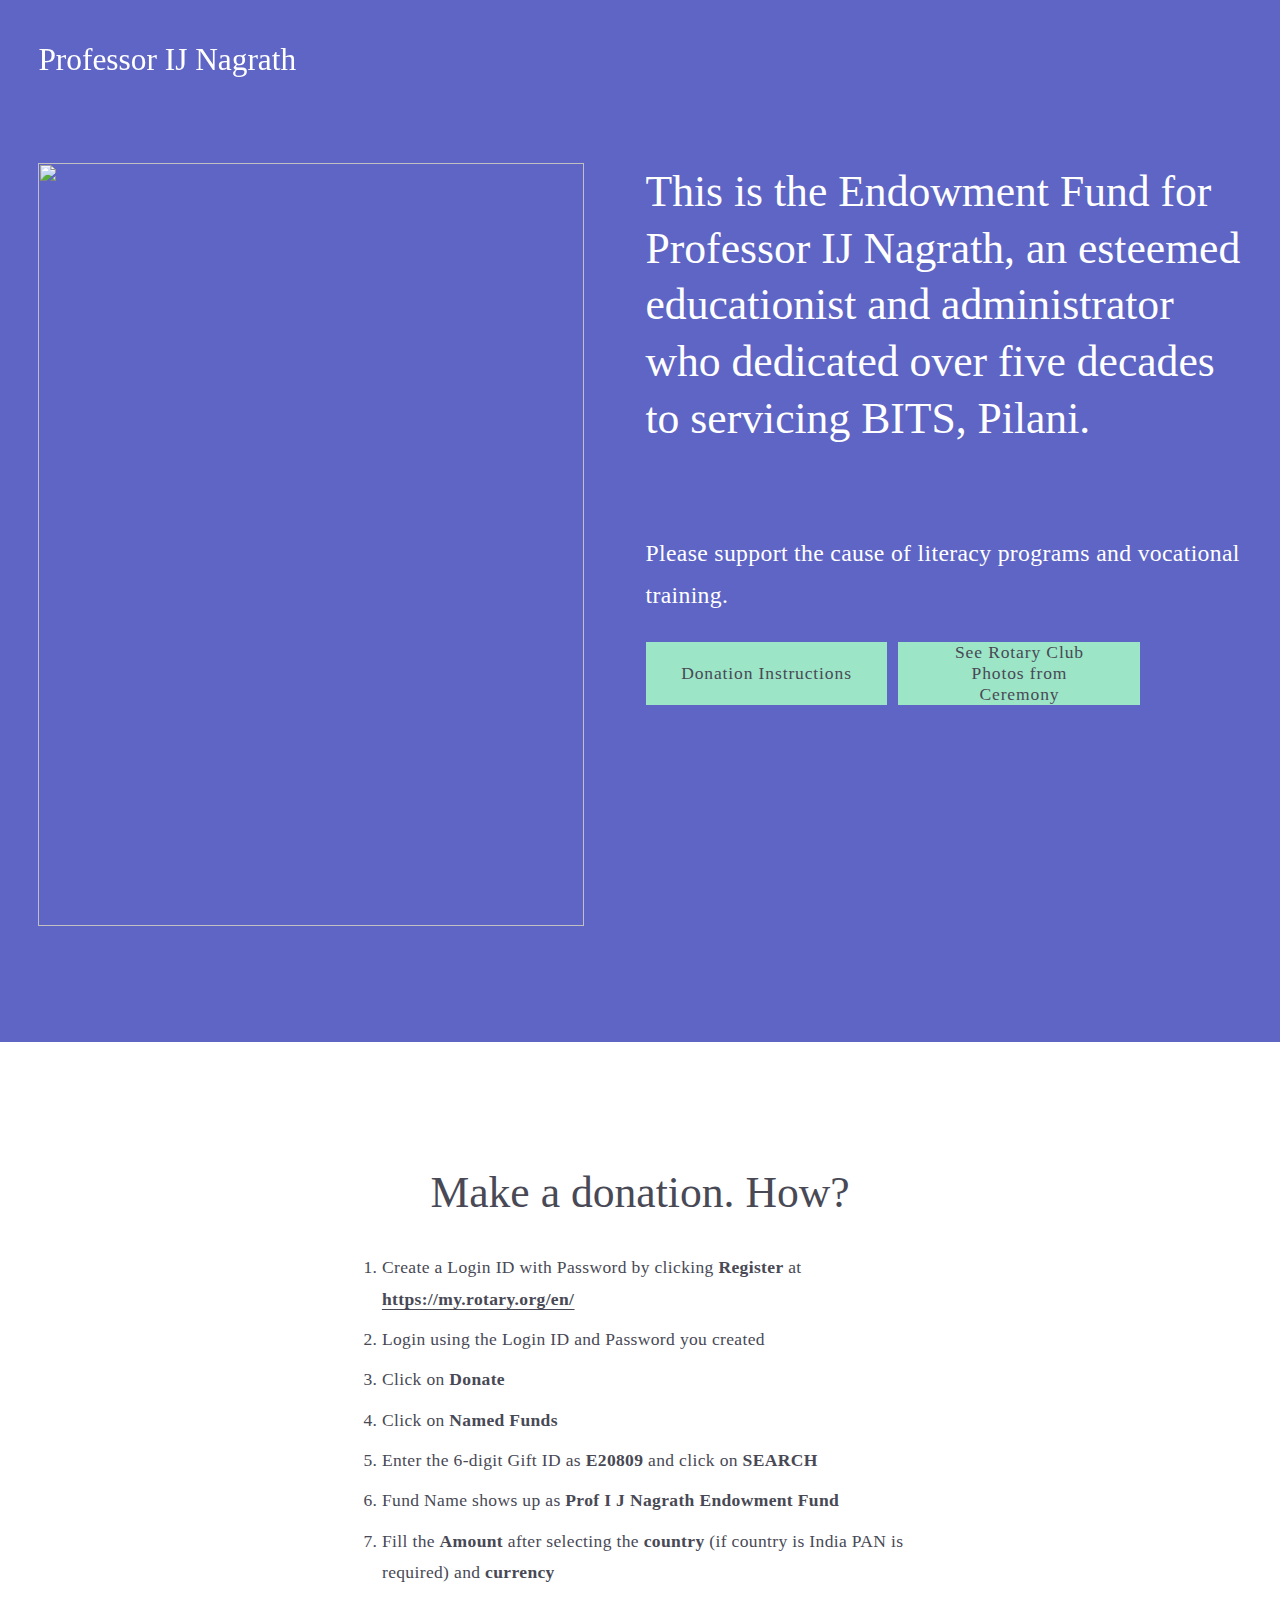
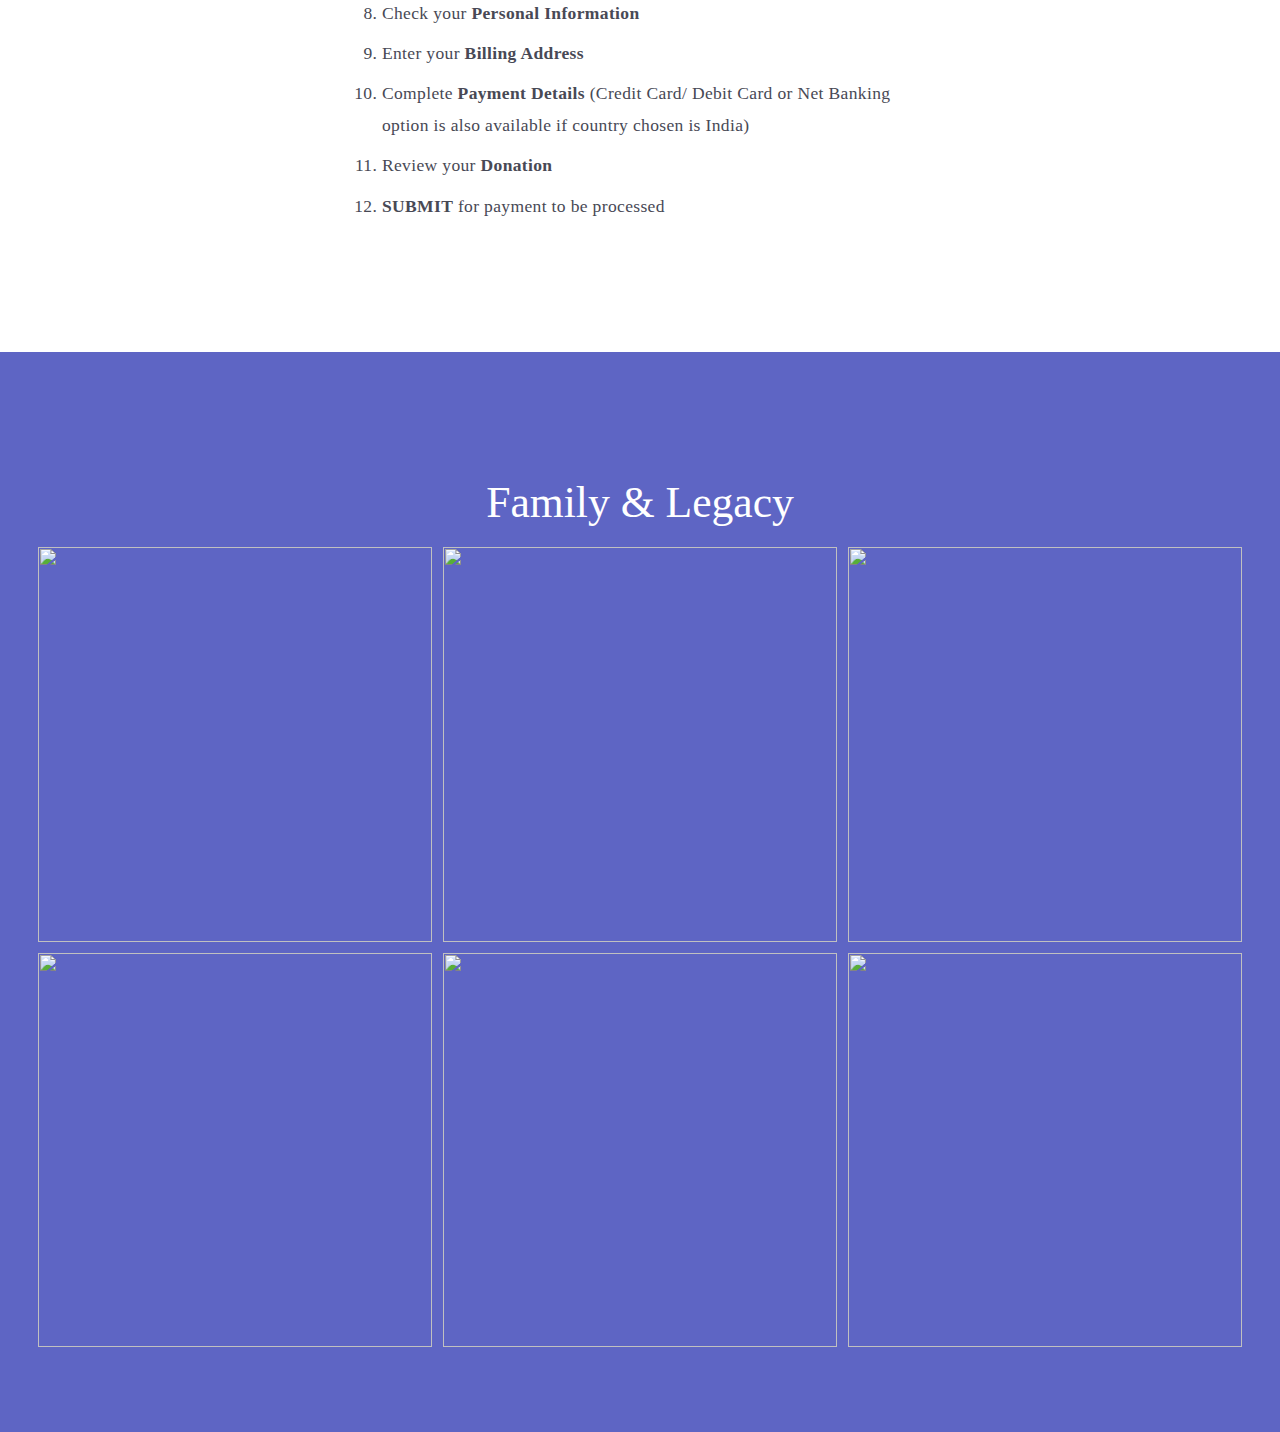
==== index.htm @ d4045b57 "wip" ====
<!DOCTYPE html>
<!-- saved from url=(0028)https://www.profnagrath.com/ -->
<html xmlns:og="http://opengraphprotocol.org/schema/" xmlns:fb="http://www.facebook.com/2008/fbml" lang="en-US" class="yui3-js-enabled js flexbox canvas canvastext webgl no-touch hashchange history draganddrop rgba hsla multiplebgs backgroundsize borderimage borderradius boxshadow textshadow opacity cssanimations csscolumns cssgradients cssreflections csstransforms no-csstransforms3d csstransitions video audio svg inlinesvg svgclippaths wf-itcavantgardegothicpro-n5-active wf-itcavantgardegothicpro-n7-active wf-itcavantgardegothicpro-n3-active wf-active" id="yui_3_17_2_1_1719031523515_79"><head><meta http-equiv="Content-Type" content="text/html; charset=UTF-8">
    <meta http-equiv="X-UA-Compatible" content="IE=edge,chrome=1">
    <meta name="viewport" content="width=device-width, initial-scale=1">
    <!-- This is Squarespace. --><!-- garlic-ocelot-bxml -->
<!--<base href="">--><base href=".">

<title>Professor IJ Nagrath</title>
<meta http-equiv="Accept-CH" content="Sec-CH-UA-Platform-Version, Sec-CH-UA-Model"><link rel="icon" type="image/x-icon" href="https://assets.squarespace.com/universal/default-favicon.ico">
<link rel="canonical" href="https://www.profnagrath.com/">
<meta property="og:site_name" content="Professor IJ Nagrath">
<meta property="og:title" content="Professor IJ Nagrath">
<meta property="og:url" content="https://www.profnagrath.com">
<meta property="og:type" content="website">
<meta itemprop="name" content="Professor IJ Nagrath">
<meta itemprop="url" content="https://www.profnagrath.com">
<meta name="twitter:title" content="Professor IJ Nagrath">
<meta name="twitter:url" content="https://www.profnagrath.com">
<meta name="twitter:card" content="summary">
<meta name="description" content="">
<link rel="preconnect" href="https://images.squarespace-cdn.com/">
<script type="text/javascript" src="./Site Professor IJ Nagrath_files/OUi2nlqBjj_gjNa4N_FIU_Ge-L-wnsic9jOLgnowqdbfectJXnX1IyvhF2jtFRZLFRjXwcIDFewaFRJojDShFRMaw2ZKweFqe6MKec8XjkuyicB0ifu1jW4qZPu1dasG-AwlSY4zH6GJlOwfIMMjMkMfH6GJldwfIMMjgPMfH6GJC_wfIMMjgkMfqMYey4ekg6.js"></script>
<style type="text/css">@font-face{font-family:itc-avant-garde-gothic-pro;src:url(https://use.typekit.net/af/b89a53/00000000000000007735ba1d/30/l?subset_id=2&fvd=n3&v=3) format("woff2"),url(https://use.typekit.net/af/b89a53/00000000000000007735ba1d/30/d?subset_id=2&fvd=n3&v=3) format("woff"),url(https://use.typekit.net/af/b89a53/00000000000000007735ba1d/30/a?subset_id=2&fvd=n3&v=3) format("opentype");font-weight:300;font-style:normal;font-stretch:normal;font-display:auto;}@font-face{font-family:itc-avant-garde-gothic-pro;src:url(https://use.typekit.net/af/6161d4/00000000000000007735ba1e/30/l?subset_id=2&fvd=n5&v=3) format("woff2"),url(https://use.typekit.net/af/6161d4/00000000000000007735ba1e/30/d?subset_id=2&fvd=n5&v=3) format("woff"),url(https://use.typekit.net/af/6161d4/00000000000000007735ba1e/30/a?subset_id=2&fvd=n5&v=3) format("opentype");font-weight:500;font-style:normal;font-stretch:normal;font-display:auto;}@font-face{font-family:itc-avant-garde-gothic-pro;src:url(https://use.typekit.net/af/578a9d/00000000000000007735ba14/30/l?subset_id=2&fvd=n7&v=3) format("woff2"),url(https://use.typekit.net/af/578a9d/00000000000000007735ba14/30/d?subset_id=2&fvd=n7&v=3) format("woff"),url(https://use.typekit.net/af/578a9d/00000000000000007735ba14/30/a?subset_id=2&fvd=n7&v=3) format("opentype");font-weight:700;font-style:normal;font-stretch:normal;font-display:auto;}</style><script type="text/javascript">try{Typekit.load();}catch(e){}</script>
<script type="text/javascript" crossorigin="anonymous" defer="defer" nomodule="nomodule" src="./Site Professor IJ Nagrath_files/legacy.js"></script>
<script type="text/javascript" crossorigin="anonymous" defer="defer" src="./Site Professor IJ Nagrath_files/modern.js"></script>
<script type="text/javascript">SQUARESPACE_ROLLUPS = {};</script>
<script>(function(rollups, name) { if (!rollups[name]) { rollups[name] = {}; } rollups[name].js = ["//assets.squarespace.com/universal/scripts-compressed/extract-css-runtime-d3e3cec2cd6eef545bac-min.en-US.js"]; })(SQUARESPACE_ROLLUPS, 'squarespace-extract_css_runtime');</script>
<script crossorigin="anonymous" src="./Site Professor IJ Nagrath_files/extract-css-runtime-d3e3cec2cd6eef545bac-min.en-US.js" defer=""></script><script>(function(rollups, name) { if (!rollups[name]) { rollups[name] = {}; } rollups[name].js = ["//assets.squarespace.com/universal/scripts-compressed/extract-css-moment-js-vendor-6f117db4eb7fd4392375-min.en-US.js"]; })(SQUARESPACE_ROLLUPS, 'squarespace-extract_css_moment_js_vendor');</script>
<script crossorigin="anonymous" src="./Site Professor IJ Nagrath_files/extract-css-moment-js-vendor-6f117db4eb7fd4392375-min.en-US.js" defer=""></script><script>(function(rollups, name) { if (!rollups[name]) { rollups[name] = {}; } rollups[name].js = ["//assets.squarespace.com/universal/scripts-compressed/cldr-resource-pack-15305921bb94c505cd92-min.en-US.js"]; })(SQUARESPACE_ROLLUPS, 'squarespace-cldr_resource_pack');</script>
<script crossorigin="anonymous" src="./Site Professor IJ Nagrath_files/cldr-resource-pack-15305921bb94c505cd92-min.en-US.js" defer=""></script><script>(function(rollups, name) { if (!rollups[name]) { rollups[name] = {}; } rollups[name].js = ["//assets.squarespace.com/universal/scripts-compressed/common-vendors-stable-0f51b06fac4ba1f7c845-min.en-US.js"]; })(SQUARESPACE_ROLLUPS, 'squarespace-common_vendors_stable');</script>
<script crossorigin="anonymous" src="./Site Professor IJ Nagrath_files/common-vendors-stable-0f51b06fac4ba1f7c845-min.en-US.js" defer=""></script><script>(function(rollups, name) { if (!rollups[name]) { rollups[name] = {}; } rollups[name].js = ["//assets.squarespace.com/universal/scripts-compressed/common-vendors-48f7729e0964c8a54dd2-min.en-US.js"]; })(SQUARESPACE_ROLLUPS, 'squarespace-common_vendors');</script>
<script crossorigin="anonymous" src="./Site Professor IJ Nagrath_files/common-vendors-48f7729e0964c8a54dd2-min.en-US.js" defer=""></script><script>(function(rollups, name) { if (!rollups[name]) { rollups[name] = {}; } rollups[name].js = ["//assets.squarespace.com/universal/scripts-compressed/common-d5dc7194d22056e6c50c-min.en-US.js"]; })(SQUARESPACE_ROLLUPS, 'squarespace-common');</script>
<script crossorigin="anonymous" src="./Site Professor IJ Nagrath_files/common-d5dc7194d22056e6c50c-min.en-US.js" defer=""></script><script>(function(rollups, name) { if (!rollups[name]) { rollups[name] = {}; } rollups[name].js = ["//assets.squarespace.com/universal/scripts-compressed/performance-913bcbeed974f8312785-min.en-US.js"]; })(SQUARESPACE_ROLLUPS, 'squarespace-performance');</script>
<script crossorigin="anonymous" src="./Site Professor IJ Nagrath_files/performance-913bcbeed974f8312785-min.en-US.js" defer=""></script><script data-name="static-context">Static = window.Static || {}; Static.SQUARESPACE_CONTEXT = {"facebookAppId":"314192535267336","facebookApiVersion":"v6.0","rollups":{"squarespace-announcement-bar":{"js":"//assets.squarespace.com/universal/scripts-compressed/announcement-bar-3c783732f8d5b1d32f5c-min.en-US.js"},"squarespace-audio-player":{"css":"//assets.squarespace.com/universal/styles-compressed/audio-player-9fb16b1675c0ff315dae-min.en-US.css","js":"//assets.squarespace.com/universal/scripts-compressed/audio-player-0630b0fb3d9845fca1a1-min.en-US.js"},"squarespace-blog-collection-list":{"css":"//assets.squarespace.com/universal/styles-compressed/blog-collection-list-0106e2d3707028a62a85-min.en-US.css","js":"//assets.squarespace.com/universal/scripts-compressed/blog-collection-list-b6bb6edaa6a7af4e12f9-min.en-US.js"},"squarespace-calendar-block-renderer":{"css":"//assets.squarespace.com/universal/styles-compressed/calendar-block-renderer-0e361398b7723c9dc63e-min.en-US.css","js":"//assets.squarespace.com/universal/scripts-compressed/calendar-block-renderer-482b4b4353d87766234e-min.en-US.js"},"squarespace-chartjs-helpers":{"css":"//assets.squarespace.com/universal/styles-compressed/chartjs-helpers-e1c09c17d776634c0edc-min.en-US.css","js":"//assets.squarespace.com/universal/scripts-compressed/chartjs-helpers-85fe043c98a0ede940b1-min.en-US.js"},"squarespace-comments":{"css":"//assets.squarespace.com/universal/styles-compressed/comments-24b74a0326eae0cd5049-min.en-US.css","js":"//assets.squarespace.com/universal/scripts-compressed/comments-74db50a62bca26d0f22a-min.en-US.js"},"squarespace-custom-css-popup":{"css":"//assets.squarespace.com/universal/styles-compressed/custom-css-popup-a42193635c158925f875-min.en-US.css","js":"//assets.squarespace.com/universal/scripts-compressed/custom-css-popup-12c4ad8edad93e43411a-min.en-US.js"},"squarespace-dialog":{"css":"//assets.squarespace.com/universal/styles-compressed/dialog-18b1a5db82093c1292a5-min.en-US.css","js":"//assets.squarespace.com/universal/scripts-compressed/dialog-84b589ae7f720420f889-min.en-US.js"},"squarespace-events-collection":{"css":"//assets.squarespace.com/universal/styles-compressed/events-collection-0e361398b7723c9dc63e-min.en-US.css","js":"//assets.squarespace.com/universal/scripts-compressed/events-collection-7a8c358932ab60ad4620-min.en-US.js"},"squarespace-form-rendering-utils":{"js":"//assets.squarespace.com/universal/scripts-compressed/form-rendering-utils-f6455d19fcb8bd1379e4-min.en-US.js"},"squarespace-forms":{"css":"//assets.squarespace.com/universal/styles-compressed/forms-8d93ba2c12ff0765b64c-min.en-US.css","js":"//assets.squarespace.com/universal/scripts-compressed/forms-6d494892d6bfecacb7ab-min.en-US.js"},"squarespace-gallery-collection-list":{"css":"//assets.squarespace.com/universal/styles-compressed/gallery-collection-list-0106e2d3707028a62a85-min.en-US.css","js":"//assets.squarespace.com/universal/scripts-compressed/gallery-collection-list-dc6469eba74ebe7253ef-min.en-US.js"},"squarespace-image-zoom":{"css":"//assets.squarespace.com/universal/styles-compressed/image-zoom-0106e2d3707028a62a85-min.en-US.css","js":"//assets.squarespace.com/universal/scripts-compressed/image-zoom-22914d651e1dc7538623-min.en-US.js"},"squarespace-pinterest":{"css":"//assets.squarespace.com/universal/styles-compressed/pinterest-0106e2d3707028a62a85-min.en-US.css","js":"//assets.squarespace.com/universal/scripts-compressed/pinterest-8d9649818ce8d9001355-min.en-US.js"},"squarespace-popup-overlay":{"css":"//assets.squarespace.com/universal/styles-compressed/popup-overlay-b2bf7df4402e207cd72c-min.en-US.css","js":"//assets.squarespace.com/universal/scripts-compressed/popup-overlay-83a7662bc36b2311faa5-min.en-US.js"},"squarespace-product-quick-view":{"css":"//assets.squarespace.com/universal/styles-compressed/product-quick-view-4aec27f1bd826750e9db-min.en-US.css","js":"//assets.squarespace.com/universal/scripts-compressed/product-quick-view-b85be1f2d0ecac223481-min.en-US.js"},"squarespace-products-collection-item-v2":{"css":"//assets.squarespace.com/universal/styles-compressed/products-collection-item-v2-0106e2d3707028a62a85-min.en-US.css","js":"//assets.squarespace.com/universal/scripts-compressed/products-collection-item-v2-a81534e7f900ef288681-min.en-US.js"},"squarespace-products-collection-list-v2":{"css":"//assets.squarespace.com/universal/styles-compressed/products-collection-list-v2-0106e2d3707028a62a85-min.en-US.css","js":"//assets.squarespace.com/universal/scripts-compressed/products-collection-list-v2-fecaf747726852bafec9-min.en-US.js"},"squarespace-search-page":{"css":"//assets.squarespace.com/universal/styles-compressed/search-page-dcc0462e30efbd6dc562-min.en-US.css","js":"//assets.squarespace.com/universal/scripts-compressed/search-page-5c571d08103c50aa33c6-min.en-US.js"},"squarespace-search-preview":{"js":"//assets.squarespace.com/universal/scripts-compressed/search-preview-07c4a03d55daa495d2d6-min.en-US.js"},"squarespace-simple-liking":{"css":"//assets.squarespace.com/universal/styles-compressed/simple-liking-a9eb87c1b73b199ce387-min.en-US.css","js":"//assets.squarespace.com/universal/scripts-compressed/simple-liking-49479f72be6f5e9f28e6-min.en-US.js"},"squarespace-social-buttons":{"css":"//assets.squarespace.com/universal/styles-compressed/social-buttons-98ee3a678d356d849b76-min.en-US.css","js":"//assets.squarespace.com/universal/scripts-compressed/social-buttons-8326e19c63c3798295c1-min.en-US.js"},"squarespace-tourdates":{"css":"//assets.squarespace.com/universal/styles-compressed/tourdates-0106e2d3707028a62a85-min.en-US.css","js":"//assets.squarespace.com/universal/scripts-compressed/tourdates-f482232870c812cbd2a0-min.en-US.js"},"squarespace-website-overlays-manager":{"css":"//assets.squarespace.com/universal/styles-compressed/website-overlays-manager-6dfb472f441e39d78b13-min.en-US.css","js":"//assets.squarespace.com/universal/scripts-compressed/website-overlays-manager-de98a4f14c1eb2bfea07-min.en-US.js"}},"pageType":2,"website":{"id":"6642a34c7629c7660706b0cd","identifier":"garlic-ocelot-bxml","websiteType":1,"contentModifiedOn":1715751860268,"cloneable":false,"hasBeenCloneable":false,"siteStatus":{},"language":"en-US","timeZone":"America/Los_Angeles","machineTimeZoneOffset":-25200000,"timeZoneOffset":-25200000,"timeZoneAbbr":"PDT","siteTitle":"Professor IJ Nagrath","fullSiteTitle":"Professor IJ Nagrath","siteDescription":"","shareButtonOptions":{},"authenticUrl":"https://www.profnagrath.com","internalUrl":"https://garlic-ocelot-bxml.squarespace.com","baseUrl":"https://www.profnagrath.com","primaryDomain":"www.profnagrath.com","sslSetting":3,"isHstsEnabled":true,"typekitId":"","statsMigrated":false,"imageMetadataProcessingEnabled":false,"captchaSettings":{"enabledForDonations":false},"showOwnerLogin":false},"websiteSettings":{"id":"6642a34c7629c7660706b0d0","websiteId":"6642a34c7629c7660706b0cd","subjects":[],"country":"US","state":"CA","simpleLikingEnabled":true,"popupOverlaySettings":{"style":1,"enabledPages":[]},"commentLikesAllowed":true,"commentAnonAllowed":true,"commentThreaded":true,"commentApprovalRequired":false,"commentAvatarsOn":true,"commentSortType":2,"commentFlagThreshold":0,"commentFlagsAllowed":true,"commentEnableByDefault":true,"commentDisableAfterDaysDefault":0,"disqusShortname":"","commentsEnabled":false,"storeSettings":{"returnPolicy":null,"termsOfService":null,"privacyPolicy":null,"expressCheckout":false,"continueShoppingLinkUrl":"/","useLightCart":false,"showNoteField":false,"shippingCountryDefaultValue":"US","billToShippingDefaultValue":false,"showShippingPhoneNumber":true,"isShippingPhoneRequired":false,"showBillingPhoneNumber":true,"isBillingPhoneRequired":false,"currenciesSupported":["USD","CAD","GBP","AUD","EUR","CHF","NOK","SEK","DKK","NZD","SGD","MXN","HKD","CZK","ILS","MYR","RUB","PHP","PLN","THB","BRL","ARS","COP","IDR","INR","JPY","ZAR"],"defaultCurrency":"USD","selectedCurrency":"USD","measurementStandard":1,"showCustomCheckoutForm":false,"checkoutPageMarketingOptInEnabled":true,"enableMailingListOptInByDefault":false,"sameAsRetailLocation":false,"merchandisingSettings":{"scarcityEnabledOnProductItems":false,"scarcityEnabledOnProductBlocks":false,"scarcityMessageType":"DEFAULT_SCARCITY_MESSAGE","scarcityThreshold":10,"multipleQuantityAllowedForServices":true,"restockNotificationsEnabled":false,"restockNotificationsSuccessText":"","restockNotificationsMailingListSignUpEnabled":false,"relatedProductsEnabled":false,"relatedProductsOrdering":"random","soldOutVariantsDropdownDisabled":false,"productComposerOptedIn":false,"productComposerABTestOptedOut":false,"productReviewsEnabled":false},"minimumOrderSubtotalEnabled":false,"isLive":false,"multipleQuantityAllowedForServices":true},"useEscapeKeyToLogin":false,"ssBadgeType":1,"ssBadgePosition":4,"ssBadgeVisibility":1,"ssBadgeDevices":1,"pinterestOverlayOptions":{"mode":"disabled"},"ampEnabled":false,"userAccountsSettings":{"loginAllowed":false,"signupAllowed":false}},"cookieSettings":{"isCookieBannerEnabled":false,"isRestrictiveCookiePolicyEnabled":false,"isRestrictiveCookiePolicyAbsolute":false,"cookieBannerText":"","cookieBannerTheme":"","cookieBannerVariant":"","cookieBannerPosition":"","cookieBannerCtaVariant":"","cookieBannerCtaText":"","cookieBannerAcceptType":"OPT_IN","cookieBannerOptOutCtaText":"","cookieBannerHasOptOut":false,"cookieBannerHasManageCookies":true,"cookieBannerManageCookiesLabel":"","cookieBannerSavedPreferencesText":"","cookieBannerSavedPreferencesLayout":"PILL"},"websiteCloneable":false,"collection":{"title":"Home","id":"66444593ca9f2f5be82f286a","fullUrl":"/","type":10,"permissionType":1},"subscribed":false,"appDomain":"squarespace.com","templateTweakable":true,"tweakJSON":{"form-use-theme-colors":"false","header-logo-height":"40px","header-mobile-logo-max-height":"30px","header-vert-padding":"3vw","header-width":"Full","maxPageWidth":"1800px","pagePadding":"3vw","tweak-blog-alternating-side-by-side-image-aspect-ratio":"1:1 Square","tweak-blog-alternating-side-by-side-image-spacing":"6%","tweak-blog-alternating-side-by-side-meta-spacing":"20px","tweak-blog-alternating-side-by-side-primary-meta":"Categories","tweak-blog-alternating-side-by-side-read-more-spacing":"20px","tweak-blog-alternating-side-by-side-secondary-meta":"Date","tweak-blog-basic-grid-columns":"2","tweak-blog-basic-grid-image-aspect-ratio":"3:2 Standard","tweak-blog-basic-grid-image-spacing":"50px","tweak-blog-basic-grid-meta-spacing":"37px","tweak-blog-basic-grid-primary-meta":"Categories","tweak-blog-basic-grid-read-more-spacing":"37px","tweak-blog-basic-grid-secondary-meta":"Date","tweak-blog-item-custom-width":"50","tweak-blog-item-show-author-profile":"false","tweak-blog-item-width":"Narrow","tweak-blog-masonry-columns":"2","tweak-blog-masonry-horizontal-spacing":"32px","tweak-blog-masonry-image-spacing":"20px","tweak-blog-masonry-meta-spacing":"0px","tweak-blog-masonry-primary-meta":"Categories","tweak-blog-masonry-read-more-spacing":"0px","tweak-blog-masonry-secondary-meta":"Date","tweak-blog-masonry-vertical-spacing":"115px","tweak-blog-side-by-side-image-aspect-ratio":"1:1 Square","tweak-blog-side-by-side-image-spacing":"6%","tweak-blog-side-by-side-meta-spacing":"20px","tweak-blog-side-by-side-primary-meta":"Categories","tweak-blog-side-by-side-read-more-spacing":"20px","tweak-blog-side-by-side-secondary-meta":"Date","tweak-blog-single-column-image-spacing":"50px","tweak-blog-single-column-meta-spacing":"30px","tweak-blog-single-column-primary-meta":"Categories","tweak-blog-single-column-read-more-spacing":"30px","tweak-blog-single-column-secondary-meta":"Date","tweak-events-stacked-show-thumbnails":"true","tweak-events-stacked-thumbnail-size":"3:2 Standard","tweak-fixed-header":"false","tweak-fixed-header-style":"Basic","tweak-global-animations-animation-curve":"ease","tweak-global-animations-animation-delay":"0.1s","tweak-global-animations-animation-duration":"0.1s","tweak-global-animations-animation-style":"fade","tweak-global-animations-animation-type":"none","tweak-global-animations-complexity-level":"detailed","tweak-global-animations-enabled":"false","tweak-portfolio-grid-basic-custom-height":"50","tweak-portfolio-grid-overlay-custom-height":"50","tweak-portfolio-hover-follow-acceleration":"10%","tweak-portfolio-hover-follow-animation-duration":"Medium","tweak-portfolio-hover-follow-animation-type":"Fade","tweak-portfolio-hover-follow-delimiter":"Forward Slash","tweak-portfolio-hover-follow-front":"false","tweak-portfolio-hover-follow-layout":"Inline","tweak-portfolio-hover-follow-size":"75","tweak-portfolio-hover-follow-text-spacing-x":"1.5","tweak-portfolio-hover-follow-text-spacing-y":"1.5","tweak-portfolio-hover-static-animation-duration":"Medium","tweak-portfolio-hover-static-animation-type":"Scale Up","tweak-portfolio-hover-static-delimiter":"Forward Slash","tweak-portfolio-hover-static-front":"false","tweak-portfolio-hover-static-layout":"Stacked","tweak-portfolio-hover-static-size":"75","tweak-portfolio-hover-static-text-spacing-x":"1.5","tweak-portfolio-hover-static-text-spacing-y":"1.5","tweak-portfolio-index-background-animation-duration":"Medium","tweak-portfolio-index-background-animation-type":"Fade","tweak-portfolio-index-background-custom-height":"50","tweak-portfolio-index-background-delimiter":"None","tweak-portfolio-index-background-height":"Large","tweak-portfolio-index-background-horizontal-alignment":"Center","tweak-portfolio-index-background-link-format":"Stacked","tweak-portfolio-index-background-persist":"false","tweak-portfolio-index-background-vertical-alignment":"Middle","tweak-portfolio-index-background-width":"Full","tweak-product-basic-item-click-action":"None","tweak-product-basic-item-gallery-aspect-ratio":"3:4 Three-Four (Vertical)","tweak-product-basic-item-gallery-design":"Slideshow","tweak-product-basic-item-gallery-width":"50%","tweak-product-basic-item-hover-action":"None","tweak-product-basic-item-image-spacing":"2vw","tweak-product-basic-item-image-zoom-factor":"1.75","tweak-product-basic-item-product-variant-display":"Dropdown","tweak-product-basic-item-thumbnail-placement":"Side","tweak-product-basic-item-variant-picker-layout":"Dropdowns","tweak-products-add-to-cart-button":"false","tweak-products-columns":"2","tweak-products-gutter-column":"2vw","tweak-products-gutter-row":"2vw","tweak-products-header-text-alignment":"Middle","tweak-products-image-aspect-ratio":"2:3 Standard (Vertical)","tweak-products-image-text-spacing":"0.5vw","tweak-products-mobile-columns":"1","tweak-products-text-alignment":"Left","tweak-products-width":"Full","tweak-transparent-header":"true"},"templateId":"5c5a519771c10ba3470d8101","templateVersion":"7.1","pageFeatures":[1,2,4],"gmRenderKey":"QUl6YVN5Q0JUUk9xNkx1dkZfSUUxcjQ2LVQ0QWVUU1YtMGQ3bXk4","templateScriptsRootUrl":"https://static1.squarespace.com/static/vta/5c5a519771c10ba3470d8101/scripts/","betaFeatureFlags":["marketing_landing_page","commerce_subscription_renewal_notifications","pdp_subs_otp_visitor_site","unify_edit_mode_p2","i18n_beta_website_locales","pages_panel_v3_search_bar","website_fonts","hideable_header_footer","new_stacked_index","accounting_orders_sync","nested_categories","crm_redesign_phase_1","commerce_etsy_shipping_import","campaigns_thumbnail_layout","override_block_styles","commerce_order_status_access","campaigns_discount_section_in_blasts","campaigns_new_image_layout_picker","crm_product_contacts_use_mfe","is_feature_gate_refresh_enabled","hideable_header_footer_for_courses","toggle_preview_new_shortcut","collection_typename_switching","nested_categories_migration_enabled","enable_css_variable_tweaks","pdp_subs_otp_buttons","pdp_description_add_to_cart_tweaks","customer_account_creation_recaptcha","hide_header_footer_beta","send_local_pickup_ready_email","commerce_clearpay","commerce_paywall_renewal_notifications","commerce_site_visitor_metrics","member_areas_feature","scripts_defer","fluid_engine_clean_up_grid_contextual_change","visitor_react_forms","campaigns_discount_section_in_automations","customer_accounts_email_verification","themes","supports_versioned_template_assets","commerce_etsy_product_import","background_art_onboarding","campaigns_import_discounts","fluid_engine","emit_donation_events_to_census","hideable_header_footer_for_memberareas","hideable_header_footer_for_videos","campaigns_global_uc_ab","commsplat_forms_visitor_profile"],"videoAssetsFeatureFlags":["mux-data-video-collection","mux-data-course-collection"],"impersonatedSession":false,"demoCollections":[{"collectionId":"624b503d454ebf5dd6842205","deleted":true},{"collectionId":"624b503d454ebf5dd6842213","deleted":true},{"collectionId":"624b503d454ebf5dd684221e","deleted":true},{"collectionId":"624b5049454ebf5dd68423cf","deleted":true},{"collectionId":"624b5049454ebf5dd6842400","deleted":true},{"collectionId":"624b504e454ebf5dd6842578","deleted":false},{"collectionId":"624b504e454ebf5dd6842580","deleted":true},{"collectionId":"624b504e454ebf5dd6842586","deleted":true},{"collectionId":"624b504e454ebf5dd68425b9","deleted":true},{"collectionId":"624b5052454ebf5dd684263d","deleted":true}],"tzData":{"zones":[[-480,"US","P%sT",null]],"rules":{"US":[[1967,2006,null,"Oct","lastSun","2:00","0","S"],[1987,2006,null,"Apr","Sun>=1","2:00","1:00","D"],[2007,"max",null,"Mar","Sun>=8","2:00","1:00","D"],[2007,"max",null,"Nov","Sun>=1","2:00","0","S"]]}},"showAnnouncementBar":false,"recaptchaEnterpriseContext":{"recaptchaEnterpriseSiteKey":"6LdDFQwjAAAAAPigEvvPgEVbb7QBm-TkVJdDTlAv"},"i18nContext":{"timeZoneData":{"id":"America/Los_Angeles","name":"Pacific Time"}},"env":"PRODUCTION"};</script><script type="application/ld+json">{"url":"https://www.profnagrath.com","name":"Professor IJ Nagrath","description":"","@context":"http://schema.org","@type":"WebSite"}</script><link rel="stylesheet" type="text/css" href="./Site Professor IJ Nagrath_files/site.css"><script>Static.COOKIE_BANNER_CAPABLE = true;</script>
<!-- End of Squarespace Headers -->
    
      <link rel="stylesheet" type="text/css" href="./Site Professor IJ Nagrath_files/static.css">
    
  </head>

  <body id="collection-66444593ca9f2f5be82f286a" class="primary-button-style-solid primary-button-shape-square secondary-button-style-solid secondary-button-shape-square tertiary-button-style-solid tertiary-button-shape-square  form-field-style-solid form-field-shape-square form-field-border-all form-field-checkbox-type-icon form-field-checkbox-fill-solid form-field-checkbox-color-inverted form-field-checkbox-shape-square form-field-checkbox-layout-stack form-field-radio-type-icon form-field-radio-fill-solid form-field-radio-color-normal form-field-radio-shape-pill form-field-radio-layout-stack form-field-survey-fill-solid form-field-survey-color-normal form-field-survey-shape-pill form-field-hover-focus-outline form-submit-button-style-label header-overlay-alignment-center header-width-full tweak-transparent-header  tweak-fixed-header-style-basic tweak-blog-alternating-side-by-side-width-full tweak-blog-alternating-side-by-side-image-aspect-ratio-11-square tweak-blog-alternating-side-by-side-text-alignment-left tweak-blog-alternating-side-by-side-read-more-style-show tweak-blog-alternating-side-by-side-image-text-alignment-middle tweak-blog-alternating-side-by-side-delimiter-bullet tweak-blog-alternating-side-by-side-meta-position-top tweak-blog-alternating-side-by-side-primary-meta-categories tweak-blog-alternating-side-by-side-secondary-meta-date tweak-blog-alternating-side-by-side-excerpt-show tweak-blog-basic-grid-width-full tweak-blog-basic-grid-image-aspect-ratio-32-standard tweak-blog-basic-grid-text-alignment-left tweak-blog-basic-grid-delimiter-bullet tweak-blog-basic-grid-image-placement-above tweak-blog-basic-grid-read-more-style-show tweak-blog-basic-grid-primary-meta-categories tweak-blog-basic-grid-secondary-meta-date tweak-blog-basic-grid-excerpt-show tweak-blog-item-width-narrow tweak-blog-item-text-alignment-center tweak-blog-item-meta-position-above-title tweak-blog-item-show-categories tweak-blog-item-show-date   tweak-blog-item-delimiter-bullet tweak-blog-masonry-width-full tweak-blog-masonry-text-alignment-center tweak-blog-masonry-primary-meta-categories tweak-blog-masonry-secondary-meta-date tweak-blog-masonry-meta-position-top tweak-blog-masonry-read-more-style-show tweak-blog-masonry-delimiter-dash tweak-blog-masonry-image-placement-above tweak-blog-masonry-excerpt-hide tweak-blog-side-by-side-width-full tweak-blog-side-by-side-image-placement-left tweak-blog-side-by-side-image-aspect-ratio-11-square tweak-blog-side-by-side-primary-meta-categories tweak-blog-side-by-side-secondary-meta-date tweak-blog-side-by-side-meta-position-top tweak-blog-side-by-side-text-alignment-left tweak-blog-side-by-side-image-text-alignment-middle tweak-blog-side-by-side-read-more-style-show tweak-blog-side-by-side-delimiter-bullet tweak-blog-side-by-side-excerpt-show tweak-blog-single-column-width-full tweak-blog-single-column-text-alignment-center tweak-blog-single-column-image-placement-above tweak-blog-single-column-delimiter-bullet tweak-blog-single-column-read-more-style-show tweak-blog-single-column-primary-meta-categories tweak-blog-single-column-secondary-meta-date tweak-blog-single-column-meta-position-top tweak-blog-single-column-content-full-post tweak-events-stacked-width-full tweak-events-stacked-height-large  tweak-events-stacked-show-thumbnails tweak-events-stacked-thumbnail-size-32-standard tweak-events-stacked-date-style-with-text tweak-events-stacked-show-time tweak-events-stacked-show-location  tweak-events-stacked-show-excerpt   tweak-global-animations-complexity-level-detailed tweak-global-animations-animation-style-fade tweak-global-animations-animation-type-none tweak-global-animations-animation-curve-ease tweak-portfolio-grid-basic-width-full tweak-portfolio-grid-basic-height-large tweak-portfolio-grid-basic-image-aspect-ratio-11-square tweak-portfolio-grid-basic-text-alignment-left tweak-portfolio-grid-basic-hover-effect-fade tweak-portfolio-grid-overlay-width-full tweak-portfolio-grid-overlay-height-large tweak-portfolio-grid-overlay-image-aspect-ratio-11-square tweak-portfolio-grid-overlay-text-placement-center tweak-portfolio-grid-overlay-show-text-after-hover tweak-portfolio-index-background-link-format-stacked tweak-portfolio-index-background-width-full tweak-portfolio-index-background-height-large  tweak-portfolio-index-background-vertical-alignment-middle tweak-portfolio-index-background-horizontal-alignment-center tweak-portfolio-index-background-delimiter-none tweak-portfolio-index-background-animation-type-fade tweak-portfolio-index-background-animation-duration-medium tweak-portfolio-hover-follow-layout-inline  tweak-portfolio-hover-follow-delimiter-forward-slash tweak-portfolio-hover-follow-animation-type-fade tweak-portfolio-hover-follow-animation-duration-medium tweak-portfolio-hover-static-layout-stacked  tweak-portfolio-hover-static-delimiter-forward-slash tweak-portfolio-hover-static-animation-type-scale-up tweak-portfolio-hover-static-animation-duration-medium tweak-product-basic-item-product-variant-display-dropdown tweak-product-basic-item-product-subscription-display-radio tweak-product-basic-item-product-subscription-border-shape-square tweak-product-basic-item-width-full tweak-product-basic-item-gallery-aspect-ratio-34-three-four-vertical tweak-product-basic-item-text-alignment-left tweak-product-basic-item-navigation-breadcrumbs tweak-product-basic-item-description-position-below-price tweak-product-basic-item-description-position-mobile-below-add-to-cart-button tweak-product-basic-item-content-alignment-top tweak-product-basic-item-gallery-design-slideshow tweak-product-basic-item-gallery-placement-left tweak-product-basic-item-thumbnail-placement-side tweak-product-basic-item-click-action-none tweak-product-basic-item-hover-action-none tweak-product-basic-item-variant-picker-layout-dropdowns tweak-product-basic-item-add-to-cart-standalone tweak-product-basic-item-add-to-cart-mobile-standalone tweak-products-width-full tweak-products-image-aspect-ratio-23-standard-vertical tweak-products-text-alignment-left  tweak-products-price-show tweak-products-nested-category-type-top tweak-products-category-title tweak-products-header-text-alignment-middle tweak-products-breadcrumbs image-block-poster-text-alignment-center image-block-card-content-position-center image-block-card-text-alignment-left image-block-overlap-content-position-top image-block-overlap-text-alignment-left image-block-collage-content-position-center image-block-collage-text-alignment-left image-block-stack-text-alignment-left hide-opentable-icons opentable-style-dark tweak-product-quick-view-button-style-floating tweak-product-quick-view-button-position-bottom tweak-product-quick-view-lightbox-excerpt-display-truncate tweak-product-quick-view-lightbox-show-arrows tweak-product-quick-view-lightbox-show-close-button tweak-product-quick-view-lightbox-controls-weight-light native-currency-code-usd collection-66444593ca9f2f5be82f286a collection-type-page collection-layout-default homepage mobile-style-available sqs-seven-one
      
        show-pdp-subs-otp
      
      
        pdp_subs_otp_buttons_enabled
      
      
        show-tweak-description-position show-tweak-add-to-cart-button
      
      
        
          
            
              
            
          
        
      
     seven-one-global-animations" tabindex="-1" cz-shortcut-listen="true" data-new-gr-c-s-check-loaded="14.1184.0" data-gr-ext-installed="" data-animation-state="booted">
    <div id="siteWrapper" class="clearfix site-wrapper">
      
        <div id="floatingCart" class="floating-cart hidden">
          <a href="https://www.profnagrath.com/cart" class="icon icon--stroke icon--fill icon--cart sqs-custom-cart">
            <span class="Cart-inner">
              



  <svg class="icon icon--cart" width="61" height="49" viewBox="0 0 61 49">
  <path fill-rule="evenodd" clip-rule="evenodd" d="M0.5 2C0.5 1.17157 1.17157 0.5 2 0.5H13.6362C14.3878 0.5 15.0234 1.05632 15.123 1.80135L16.431 11.5916H59C59.5122 11.5916 59.989 11.8529 60.2645 12.2847C60.54 12.7165 60.5762 13.2591 60.3604 13.7236L50.182 35.632C49.9361 36.1614 49.4054 36.5 48.8217 36.5H18.0453C17.2937 36.5 16.6581 35.9437 16.5585 35.1987L12.3233 3.5H2C1.17157 3.5 0.5 2.82843 0.5 2ZM16.8319 14.5916L19.3582 33.5H47.8646L56.6491 14.5916H16.8319Z"></path>
  <path d="M18.589 35H49.7083L60 13H16L18.589 35Z"></path>
  <path d="M21 49C23.2091 49 25 47.2091 25 45C25 42.7909 23.2091 41 21 41C18.7909 41 17 42.7909 17 45C17 47.2091 18.7909 49 21 49Z"></path>
  <path d="M45 49C47.2091 49 49 47.2091 49 45C49 42.7909 47.2091 41 45 41C42.7909 41 41 42.7909 41 45C41 47.2091 42.7909 49 45 49Z"></path>
</svg>

              <div class="legacy-cart icon-cart-quantity">
                <span class="sqs-cart-quantity">0</span>
              </div>
            </span>
          </a>
        </div>
      

      

















  <header data-test="header" id="header" class="
      
        
          dark
        
      
      header theme-col--primary
    " data-section-theme="dark" data-controller="Header" data-current-styles="{
  &quot;layout&quot;: &quot;navCenter&quot;,
  &quot;action&quot;: {
    &quot;href&quot;: &quot;/new-album&quot;,
    &quot;buttonText&quot;: &quot;New Album&quot;,
    &quot;newWindow&quot;: false
  },
  &quot;showSocial&quot;: true,
  &quot;socialOptions&quot;: {
    &quot;socialBorderShape&quot;: &quot;none&quot;,
    &quot;socialBorderStyle&quot;: &quot;outline&quot;,
    &quot;socialBorderThickness&quot;: {
      &quot;unit&quot;: &quot;px&quot;,
      &quot;value&quot;: 1.0
    }
  },
  &quot;menuOverlayAnimation&quot;: &quot;fade&quot;,
  &quot;cartStyle&quot;: &quot;cart&quot;,
  &quot;cartText&quot;: &quot;Cart&quot;,
  &quot;showEmptyCartState&quot;: true,
  &quot;cartOptions&quot;: {
    &quot;iconType&quot;: &quot;solid-7&quot;,
    &quot;cartBorderShape&quot;: &quot;none&quot;,
    &quot;cartBorderStyle&quot;: &quot;outline&quot;,
    &quot;cartBorderThickness&quot;: {
      &quot;unit&quot;: &quot;px&quot;,
      &quot;value&quot;: 1.0
    }
  },
  &quot;showButton&quot;: false,
  &quot;showCart&quot;: false,
  &quot;showAccountLogin&quot;: true,
  &quot;headerStyle&quot;: &quot;dynamic&quot;,
  &quot;languagePicker&quot;: {
    &quot;enabled&quot;: false,
    &quot;iconEnabled&quot;: false,
    &quot;iconType&quot;: &quot;globe&quot;,
    &quot;flagShape&quot;: &quot;shiny&quot;,
    &quot;languageFlags&quot;: [ ]
  },
  &quot;mobileOptions&quot;: {
    &quot;layout&quot;: &quot;logoLeftNavRight&quot;,
    &quot;menuIcon&quot;: &quot;doubleLineHamburger&quot;,
    &quot;menuIconOptions&quot;: {
      &quot;style&quot;: &quot;doubleLineHamburger&quot;,
      &quot;thickness&quot;: {
        &quot;unit&quot;: &quot;px&quot;,
        &quot;value&quot;: 1.0
      }
    }
  },
  &quot;dynamicOptions&quot;: {
    &quot;border&quot;: {
      &quot;enabled&quot;: false,
      &quot;position&quot;: &quot;allSides&quot;,
      &quot;thickness&quot;: {
        &quot;unit&quot;: &quot;px&quot;,
        &quot;value&quot;: 4.0
      },
      &quot;color&quot;: {
        &quot;type&quot;: &quot;SITE_PALETTE_COLOR&quot;,
        &quot;sitePaletteColor&quot;: {
          &quot;colorName&quot;: &quot;black&quot;,
          &quot;alphaModifier&quot;: 1.0
        }
      }
    }
  },
  &quot;solidOptions&quot;: {
    &quot;headerOpacity&quot;: {
      &quot;unit&quot;: &quot;%&quot;,
      &quot;value&quot;: 100.0
    },
    &quot;border&quot;: {
      &quot;enabled&quot;: false,
      &quot;position&quot;: &quot;allSides&quot;,
      &quot;thickness&quot;: {
        &quot;unit&quot;: &quot;px&quot;,
        &quot;value&quot;: 4.0
      },
      &quot;color&quot;: {
        &quot;type&quot;: &quot;SITE_PALETTE_COLOR&quot;,
        &quot;sitePaletteColor&quot;: {
          &quot;colorName&quot;: &quot;black&quot;,
          &quot;alphaModifier&quot;: 1.0
        }
      }
    },
    &quot;dropShadow&quot;: {
      &quot;enabled&quot;: false,
      &quot;blur&quot;: {
        &quot;unit&quot;: &quot;px&quot;,
        &quot;value&quot;: 30.0
      },
      &quot;spread&quot;: {
        &quot;unit&quot;: &quot;px&quot;,
        &quot;value&quot;: 0.0
      },
      &quot;distance&quot;: {
        &quot;unit&quot;: &quot;px&quot;,
        &quot;value&quot;: 0.0
      },
      &quot;color&quot;: {
        &quot;type&quot;: &quot;SITE_PALETTE_COLOR&quot;,
        &quot;sitePaletteColor&quot;: {
          &quot;colorName&quot;: &quot;black&quot;,
          &quot;alphaModifier&quot;: 1.0
        }
      }
    },
    &quot;blurBackground&quot;: {
      &quot;enabled&quot;: false,
      &quot;blurRadius&quot;: {
        &quot;unit&quot;: &quot;px&quot;,
        &quot;value&quot;: 12.0
      }
    },
    &quot;backgroundColor&quot;: {
      &quot;type&quot;: &quot;SITE_PALETTE_COLOR&quot;,
      &quot;sitePaletteColor&quot;: {
        &quot;colorName&quot;: &quot;white&quot;,
        &quot;alphaModifier&quot;: 1.0
      }
    },
    &quot;navigationColor&quot;: {
      &quot;type&quot;: &quot;SITE_PALETTE_COLOR&quot;,
      &quot;sitePaletteColor&quot;: {
        &quot;colorName&quot;: &quot;black&quot;,
        &quot;alphaModifier&quot;: 1.0
      }
    }
  },
  &quot;gradientOptions&quot;: {
    &quot;gradientType&quot;: &quot;faded&quot;,
    &quot;headerOpacity&quot;: {
      &quot;unit&quot;: &quot;%&quot;,
      &quot;value&quot;: 90.0
    },
    &quot;border&quot;: {
      &quot;enabled&quot;: false,
      &quot;position&quot;: &quot;allSides&quot;,
      &quot;thickness&quot;: {
        &quot;unit&quot;: &quot;px&quot;,
        &quot;value&quot;: 4.0
      },
      &quot;color&quot;: {
        &quot;type&quot;: &quot;SITE_PALETTE_COLOR&quot;,
        &quot;sitePaletteColor&quot;: {
          &quot;colorName&quot;: &quot;black&quot;,
          &quot;alphaModifier&quot;: 1.0
        }
      }
    },
    &quot;dropShadow&quot;: {
      &quot;enabled&quot;: false,
      &quot;blur&quot;: {
        &quot;unit&quot;: &quot;px&quot;,
        &quot;value&quot;: 30.0
      },
      &quot;spread&quot;: {
        &quot;unit&quot;: &quot;px&quot;,
        &quot;value&quot;: 0.0
      },
      &quot;distance&quot;: {
        &quot;unit&quot;: &quot;px&quot;,
        &quot;value&quot;: 0.0
      },
      &quot;color&quot;: {
        &quot;type&quot;: &quot;SITE_PALETTE_COLOR&quot;,
        &quot;sitePaletteColor&quot;: {
          &quot;colorName&quot;: &quot;black&quot;,
          &quot;alphaModifier&quot;: 1.0
        }
      }
    },
    &quot;blurBackground&quot;: {
      &quot;enabled&quot;: false,
      &quot;blurRadius&quot;: {
        &quot;unit&quot;: &quot;px&quot;,
        &quot;value&quot;: 12.0
      }
    },
    &quot;backgroundColor&quot;: {
      &quot;type&quot;: &quot;SITE_PALETTE_COLOR&quot;,
      &quot;sitePaletteColor&quot;: {
        &quot;colorName&quot;: &quot;white&quot;,
        &quot;alphaModifier&quot;: 1.0
      }
    },
    &quot;navigationColor&quot;: {
      &quot;type&quot;: &quot;SITE_PALETTE_COLOR&quot;,
      &quot;sitePaletteColor&quot;: {
        &quot;colorName&quot;: &quot;black&quot;,
        &quot;alphaModifier&quot;: 1.0
      }
    }
  },
  &quot;dropShadowOptions&quot;: {
    &quot;enabled&quot;: false,
    &quot;blur&quot;: {
      &quot;unit&quot;: &quot;px&quot;,
      &quot;value&quot;: 12.0
    },
    &quot;spread&quot;: {
      &quot;unit&quot;: &quot;px&quot;,
      &quot;value&quot;: 0.0
    },
    &quot;distance&quot;: {
      &quot;unit&quot;: &quot;px&quot;,
      &quot;value&quot;: 12.0
    }
  },
  &quot;borderOptions&quot;: {
    &quot;enabled&quot;: false,
    &quot;position&quot;: &quot;allSides&quot;,
    &quot;thickness&quot;: {
      &quot;unit&quot;: &quot;px&quot;,
      &quot;value&quot;: 4.0
    },
    &quot;color&quot;: {
      &quot;type&quot;: &quot;SITE_PALETTE_COLOR&quot;,
      &quot;sitePaletteColor&quot;: {
        &quot;colorName&quot;: &quot;black&quot;,
        &quot;alphaModifier&quot;: 1.0
      }
    }
  },
  &quot;showPromotedElement&quot;: false,
  &quot;buttonVariant&quot;: &quot;primary&quot;,
  &quot;blurBackground&quot;: {
    &quot;enabled&quot;: false,
    &quot;blurRadius&quot;: {
      &quot;unit&quot;: &quot;px&quot;,
      &quot;value&quot;: 12.0
    }
  },
  &quot;headerOpacity&quot;: {
    &quot;unit&quot;: &quot;%&quot;,
    &quot;value&quot;: 100.0
  }
}" data-section-id="header" data-header-style="dynamic" data-language-picker="{
  &quot;enabled&quot;: false,
  &quot;iconEnabled&quot;: false,
  &quot;iconType&quot;: &quot;globe&quot;,
  &quot;flagShape&quot;: &quot;shiny&quot;,
  &quot;languageFlags&quot;: [ ]
}" data-first-focusable-element="" tabindex="-1" style="
      
        
        
          --headerBorderColor: hsla(var(--black-hsl), 1);
        
      
      
        --solidHeaderBackgroundColor: hsla(var(--white-hsl), 1);
      
      
        --solidHeaderNavigationColor: hsla(var(--black-hsl), 1);
      
      
        --gradientHeaderBackgroundColor: hsla(var(--white-hsl), 1);
      
      
        --gradientHeaderNavigationColor: hsla(var(--black-hsl), 1);
      
    " data-controllers-bound="Header">
    
<div class="sqs-announcement-bar-dropzone"></div>

    <div class="header-announcement-bar-wrapper">
      
      <a href="https://www.profnagrath.com/#page" class="header-skip-link sqs-button-element--primary">
        Skip to Content
      </a>
      


<style>
    @supports (-webkit-backdrop-filter: none) or (backdrop-filter: none) {
        .header-blur-background {
            
            
        }
    }
</style>
      <div class="header-border" data-header-style="dynamic" data-header-usability-enabled="true" data-header-border="false" data-test="header-border" style="






  
    border-width: 0px !important;
  



  



"></div>
      <div class="header-dropshadow" data-header-style="dynamic" data-header-usability-enabled="true" data-header-dropshadow="false" data-test="header-dropshadow" style="


  
"></div>
      
      

      <div class="header-inner container--fluid
        
        
        
         header-mobile-layout-logo-left-nav-right
        
        
        
        
        
        
        
        
         header-layout-nav-center
        
        
        
        
        
        
        " style="






  
    padding: 0;
  



" data-test="header-inner">
        <!-- Background -->
        <div class="header-background theme-bg--primary"></div>

        <div class="header-display-desktop" data-content-field="site-title">
          

          

          

          

          

          
          
            
            <!-- Social -->
            
              
            
          
            
            <!-- Title and nav wrapper -->
            <div class="header-title-nav-wrapper">
              

              

              
                
                <!-- Title -->
                
                  <div class="
                      header-title
                      
                    " data-animation-role="header-element">
                    
                      <div class="header-title-text">
                        <a id="site-title" href="https://www.profnagrath.com/" data-animation-role="header-element">Professor IJ Nagrath</a>
                      </div>
                    
                    
                  </div>
                
              
                
                <!-- Nav -->
                <div class="header-nav">
                  <div class="header-nav-wrapper">
                    <nav class="header-nav-list">
                      

                    </nav>
                  </div>
                </div>
              
              
            </div>
          
            
            <!-- Actions -->
            <div class="header-actions header-actions--right">
              
              
                
                  <div class="header-actions-action header-actions-action--social">
                    
                      
                    
                  </div>
                
              

              

            
            

              
              <div class="showOnMobile">
                
              </div>

              
              <div class="showOnDesktop">
                
              </div>

              
            </div>
          
            


<style>
  .top-bun, 
  .patty, 
  .bottom-bun {
    height: 1px;
  }
</style>

<!-- Burger -->
<div class="header-burger

  menu-overlay-has-visible-non-navigation-items

" data-animation-role="header-element">
  <button class="header-burger-btn burger" data-test="header-burger">
    <span class="js-header-burger-open-title visually-hidden">Open Menu</span>
    <span hidden="" class="js-header-burger-close-title visually-hidden">Close Menu</span>
    <div class="burger-box">
      <div class="burger-inner header-menu-icon-doubleLineHamburger">
        <div class="top-bun"></div>
        <div class="patty"></div>
        <div class="bottom-bun"></div>
      </div>
    </div>
  </button>
</div>

          
          
          
          
          

        </div>
        <div class="header-display-mobile" data-content-field="site-title">
          
            
            <!-- Social -->
            
              
            
          
            
            <!-- Title and nav wrapper -->
            <div class="header-title-nav-wrapper">
              

              

              
                
                <!-- Title -->
                
                  <div class="
                      header-title
                      
                    " data-animation-role="header-element">
                    
                      <div class="header-title-text">
                        <a id="site-title" href="https://www.profnagrath.com/" data-animation-role="header-element">Professor IJ Nagrath</a>
                      </div>
                    
                    
                  </div>
                
              
                
                <!-- Nav -->
                <div class="header-nav">
                  <div class="header-nav-wrapper">
                    <nav class="header-nav-list">
                      

                    </nav>
                  </div>
                </div>
              
              
            </div>
          
            
            <!-- Actions -->
            <div class="header-actions header-actions--right">
              
              
                
                  <div class="header-actions-action header-actions-action--social">
                    
                      
                    
                  </div>
                
              

              

            
            

              
              <div class="showOnMobile">
                
              </div>

              
              <div class="showOnDesktop">
                
              </div>

              
            </div>
          
            


<style>
  .top-bun, 
  .patty, 
  .bottom-bun {
    height: 1px;
  }
</style>

<!-- Burger -->
<div class="header-burger

  menu-overlay-has-visible-non-navigation-items

" data-animation-role="header-element">
  <button class="header-burger-btn burger no-nav-links" data-test="header-burger">
    <span class="js-header-burger-open-title visually-hidden">Open Menu</span>
    <span hidden="" class="js-header-burger-close-title visually-hidden">Close Menu</span>
    <div class="burger-box">
      <div class="burger-inner header-menu-icon-doubleLineHamburger">
        <div class="top-bun"></div>
        <div class="patty"></div>
        <div class="bottom-bun"></div>
      </div>
    </div>
  </button>
</div>

          
          
          
          
          
        </div>
      </div>
    </div>
    <!-- (Mobile) Menu Navigation -->
    <div class="header-menu header-menu--folder-list
      
      
      
      
      
      " data-section-theme="" data-current-styles="{
  &quot;layout&quot;: &quot;navCenter&quot;,
  &quot;action&quot;: {
    &quot;href&quot;: &quot;/new-album&quot;,
    &quot;buttonText&quot;: &quot;New Album&quot;,
    &quot;newWindow&quot;: false
  },
  &quot;showSocial&quot;: true,
  &quot;socialOptions&quot;: {
    &quot;socialBorderShape&quot;: &quot;none&quot;,
    &quot;socialBorderStyle&quot;: &quot;outline&quot;,
    &quot;socialBorderThickness&quot;: {
      &quot;unit&quot;: &quot;px&quot;,
      &quot;value&quot;: 1.0
    }
  },
  &quot;menuOverlayAnimation&quot;: &quot;fade&quot;,
  &quot;cartStyle&quot;: &quot;cart&quot;,
  &quot;cartText&quot;: &quot;Cart&quot;,
  &quot;showEmptyCartState&quot;: true,
  &quot;cartOptions&quot;: {
    &quot;iconType&quot;: &quot;solid-7&quot;,
    &quot;cartBorderShape&quot;: &quot;none&quot;,
    &quot;cartBorderStyle&quot;: &quot;outline&quot;,
    &quot;cartBorderThickness&quot;: {
      &quot;unit&quot;: &quot;px&quot;,
      &quot;value&quot;: 1.0
    }
  },
  &quot;showButton&quot;: false,
  &quot;showCart&quot;: false,
  &quot;showAccountLogin&quot;: true,
  &quot;headerStyle&quot;: &quot;dynamic&quot;,
  &quot;languagePicker&quot;: {
    &quot;enabled&quot;: false,
    &quot;iconEnabled&quot;: false,
    &quot;iconType&quot;: &quot;globe&quot;,
    &quot;flagShape&quot;: &quot;shiny&quot;,
    &quot;languageFlags&quot;: [ ]
  },
  &quot;mobileOptions&quot;: {
    &quot;layout&quot;: &quot;logoLeftNavRight&quot;,
    &quot;menuIcon&quot;: &quot;doubleLineHamburger&quot;,
    &quot;menuIconOptions&quot;: {
      &quot;style&quot;: &quot;doubleLineHamburger&quot;,
      &quot;thickness&quot;: {
        &quot;unit&quot;: &quot;px&quot;,
        &quot;value&quot;: 1.0
      }
    }
  },
  &quot;dynamicOptions&quot;: {
    &quot;border&quot;: {
      &quot;enabled&quot;: false,
      &quot;position&quot;: &quot;allSides&quot;,
      &quot;thickness&quot;: {
        &quot;unit&quot;: &quot;px&quot;,
        &quot;value&quot;: 4.0
      },
      &quot;color&quot;: {
        &quot;type&quot;: &quot;SITE_PALETTE_COLOR&quot;,
        &quot;sitePaletteColor&quot;: {
          &quot;colorName&quot;: &quot;black&quot;,
          &quot;alphaModifier&quot;: 1.0
        }
      }
    }
  },
  &quot;solidOptions&quot;: {
    &quot;headerOpacity&quot;: {
      &quot;unit&quot;: &quot;%&quot;,
      &quot;value&quot;: 100.0
    },
    &quot;border&quot;: {
      &quot;enabled&quot;: false,
      &quot;position&quot;: &quot;allSides&quot;,
      &quot;thickness&quot;: {
        &quot;unit&quot;: &quot;px&quot;,
        &quot;value&quot;: 4.0
      },
      &quot;color&quot;: {
        &quot;type&quot;: &quot;SITE_PALETTE_COLOR&quot;,
        &quot;sitePaletteColor&quot;: {
          &quot;colorName&quot;: &quot;black&quot;,
          &quot;alphaModifier&quot;: 1.0
        }
      }
    },
    &quot;dropShadow&quot;: {
      &quot;enabled&quot;: false,
      &quot;blur&quot;: {
        &quot;unit&quot;: &quot;px&quot;,
        &quot;value&quot;: 30.0
      },
      &quot;spread&quot;: {
        &quot;unit&quot;: &quot;px&quot;,
        &quot;value&quot;: 0.0
      },
      &quot;distance&quot;: {
        &quot;unit&quot;: &quot;px&quot;,
        &quot;value&quot;: 0.0
      },
      &quot;color&quot;: {
        &quot;type&quot;: &quot;SITE_PALETTE_COLOR&quot;,
        &quot;sitePaletteColor&quot;: {
          &quot;colorName&quot;: &quot;black&quot;,
          &quot;alphaModifier&quot;: 1.0
        }
      }
    },
    &quot;blurBackground&quot;: {
      &quot;enabled&quot;: false,
      &quot;blurRadius&quot;: {
        &quot;unit&quot;: &quot;px&quot;,
        &quot;value&quot;: 12.0
      }
    },
    &quot;backgroundColor&quot;: {
      &quot;type&quot;: &quot;SITE_PALETTE_COLOR&quot;,
      &quot;sitePaletteColor&quot;: {
        &quot;colorName&quot;: &quot;white&quot;,
        &quot;alphaModifier&quot;: 1.0
      }
    },
    &quot;navigationColor&quot;: {
      &quot;type&quot;: &quot;SITE_PALETTE_COLOR&quot;,
      &quot;sitePaletteColor&quot;: {
        &quot;colorName&quot;: &quot;black&quot;,
        &quot;alphaModifier&quot;: 1.0
      }
    }
  },
  &quot;gradientOptions&quot;: {
    &quot;gradientType&quot;: &quot;faded&quot;,
    &quot;headerOpacity&quot;: {
      &quot;unit&quot;: &quot;%&quot;,
      &quot;value&quot;: 90.0
    },
    &quot;border&quot;: {
      &quot;enabled&quot;: false,
      &quot;position&quot;: &quot;allSides&quot;,
      &quot;thickness&quot;: {
        &quot;unit&quot;: &quot;px&quot;,
        &quot;value&quot;: 4.0
      },
      &quot;color&quot;: {
        &quot;type&quot;: &quot;SITE_PALETTE_COLOR&quot;,
        &quot;sitePaletteColor&quot;: {
          &quot;colorName&quot;: &quot;black&quot;,
          &quot;alphaModifier&quot;: 1.0
        }
      }
    },
    &quot;dropShadow&quot;: {
      &quot;enabled&quot;: false,
      &quot;blur&quot;: {
        &quot;unit&quot;: &quot;px&quot;,
        &quot;value&quot;: 30.0
      },
      &quot;spread&quot;: {
        &quot;unit&quot;: &quot;px&quot;,
        &quot;value&quot;: 0.0
      },
      &quot;distance&quot;: {
        &quot;unit&quot;: &quot;px&quot;,
        &quot;value&quot;: 0.0
      },
      &quot;color&quot;: {
        &quot;type&quot;: &quot;SITE_PALETTE_COLOR&quot;,
        &quot;sitePaletteColor&quot;: {
          &quot;colorName&quot;: &quot;black&quot;,
          &quot;alphaModifier&quot;: 1.0
        }
      }
    },
    &quot;blurBackground&quot;: {
      &quot;enabled&quot;: false,
      &quot;blurRadius&quot;: {
        &quot;unit&quot;: &quot;px&quot;,
        &quot;value&quot;: 12.0
      }
    },
    &quot;backgroundColor&quot;: {
      &quot;type&quot;: &quot;SITE_PALETTE_COLOR&quot;,
      &quot;sitePaletteColor&quot;: {
        &quot;colorName&quot;: &quot;white&quot;,
        &quot;alphaModifier&quot;: 1.0
      }
    },
    &quot;navigationColor&quot;: {
      &quot;type&quot;: &quot;SITE_PALETTE_COLOR&quot;,
      &quot;sitePaletteColor&quot;: {
        &quot;colorName&quot;: &quot;black&quot;,
        &quot;alphaModifier&quot;: 1.0
      }
    }
  },
  &quot;dropShadowOptions&quot;: {
    &quot;enabled&quot;: false,
    &quot;blur&quot;: {
      &quot;unit&quot;: &quot;px&quot;,
      &quot;value&quot;: 12.0
    },
    &quot;spread&quot;: {
      &quot;unit&quot;: &quot;px&quot;,
      &quot;value&quot;: 0.0
    },
    &quot;distance&quot;: {
      &quot;unit&quot;: &quot;px&quot;,
      &quot;value&quot;: 12.0
    }
  },
  &quot;borderOptions&quot;: {
    &quot;enabled&quot;: false,
    &quot;position&quot;: &quot;allSides&quot;,
    &quot;thickness&quot;: {
      &quot;unit&quot;: &quot;px&quot;,
      &quot;value&quot;: 4.0
    },
    &quot;color&quot;: {
      &quot;type&quot;: &quot;SITE_PALETTE_COLOR&quot;,
      &quot;sitePaletteColor&quot;: {
        &quot;colorName&quot;: &quot;black&quot;,
        &quot;alphaModifier&quot;: 1.0
      }
    }
  },
  &quot;showPromotedElement&quot;: false,
  &quot;buttonVariant&quot;: &quot;primary&quot;,
  &quot;blurBackground&quot;: {
    &quot;enabled&quot;: false,
    &quot;blurRadius&quot;: {
      &quot;unit&quot;: &quot;px&quot;,
      &quot;value&quot;: 12.0
    }
  },
  &quot;headerOpacity&quot;: {
    &quot;unit&quot;: &quot;%&quot;,
    &quot;value&quot;: 100.0
  }
}" data-section-id="overlay-nav" data-show-account-login="true" data-test="header-menu" style="padding-top: 160.625px;">
      <div class="header-menu-bg theme-bg--primary"></div>
      <div class="header-menu-nav">
        <nav class="header-menu-nav-list">
          
        <div data-folder="root" class="header-menu-nav-folder header-menu-nav-folder--active">
            <div class="header-menu-nav-folder-content">
              <!-- Menu Navigation -->
<div class="header-menu-nav-wrapper">
  
</div>

              
            </div>
            
              <div class="header-menu-actions social-accounts">
                
                  
                
              </div>
            
            
            
          </div></nav>
      </div>
    </div>
  </header>




      <main id="page" class="container" role="main">
        
          
<article class="sections" id="sections" data-page-sections="66444593ca9f2f5be82f2869">
  
  
    
    


  


<section data-test="page-section" data-section-theme="dark" class="page-section 
    
      full-bleed-section
      layout-engine-section
    
    background-width--full-bleed
    
      section-height--small
    
    
      content-width--wide
    
    horizontal-alignment--center
    vertical-alignment--middle
    
      
    
    
    dark" data-section-id="66444593ca9f2f5be82f286d" data-controller="SectionWrapperController" data-current-styles="{
  &quot;imageOverlayOpacity&quot;: 0.15,
  &quot;backgroundWidth&quot;: &quot;background-width--full-bleed&quot;,
  &quot;sectionHeight&quot;: &quot;section-height--small&quot;,
  &quot;horizontalAlignment&quot;: &quot;horizontal-alignment--center&quot;,
  &quot;verticalAlignment&quot;: &quot;vertical-alignment--middle&quot;,
  &quot;contentWidth&quot;: &quot;content-width--wide&quot;,
  &quot;customContentWidth&quot;: 50,
  &quot;sectionTheme&quot;: &quot;dark&quot;,
  &quot;sectionAnimation&quot;: &quot;none&quot;,
  &quot;backgroundMode&quot;: &quot;image&quot;
}" data-current-context="{
  &quot;video&quot;: {
    &quot;playbackSpeed&quot;: 0.5,
    &quot;filter&quot;: 1,
    &quot;filterStrength&quot;: 0,
    &quot;zoom&quot;: 0,
    &quot;videoSourceProvider&quot;: &quot;none&quot;
  },
  &quot;backgroundImageId&quot;: null,
  &quot;backgroundMediaEffect&quot;: null,
  &quot;divider&quot;: null,
  &quot;typeName&quot;: &quot;page&quot;
}" data-animation="none" data-fluid-engine-section="" style="padding-top: 160.625px;" data-controllers-bound="SectionWrapperController" id="yui_3_17_2_1_1719031523515_78" data-active="true">
  <div class="section-border">
    <div class="section-background">
    
      
    
    </div>
  </div>
  <div class="content-wrapper" style="
      
        
      
    " id="yui_3_17_2_1_1719031523515_77">
    <div class="content" id="yui_3_17_2_1_1719031523515_76">
      
      
      
      
      
      
      <div data-fluid-engine="true" id="yui_3_17_2_1_1719031523515_75"><style>

.fe-66444593ca9f2f5be82f286c {
  --grid-gutter: calc(var(--sqs-mobile-site-gutter, 6vw) - 11.0px);
  --cell-max-width: calc( ( var(--sqs-site-max-width, 1500px) - (11.0px * (8 - 1)) ) / 8 );

  display: grid;
  position: relative;
  grid-area: 1/1/-1/-1;
  grid-template-rows: repeat(28,minmax(24px, auto));
  grid-template-columns:
    minmax(var(--grid-gutter), 1fr)
    repeat(8, minmax(0, var(--cell-max-width)))
    minmax(var(--grid-gutter), 1fr);
  row-gap: 11.0px;
  column-gap: 11.0px;
}

@media (min-width: 768px) {
  .background-width--inset .fe-66444593ca9f2f5be82f286c {
    --inset-padding: calc(var(--sqs-site-gutter) * 2);
  }

  .fe-66444593ca9f2f5be82f286c {
    --grid-gutter: calc(var(--sqs-site-gutter, 4vw) - 11.0px);
    --cell-max-width: calc( ( var(--sqs-site-max-width, 1500px) - (11.0px * (24 - 1)) ) / 24 );
    --inset-padding: 0vw;

    --row-height-scaling-factor: 0.0215;
    --container-width: min(var(--sqs-site-max-width, 1500px), calc(100vw - var(--sqs-site-gutter, 4vw) * 2 - var(--inset-padding) ));

    grid-template-rows: repeat(23,minmax(calc(var(--container-width) * var(--row-height-scaling-factor)), auto));
    grid-template-columns:
      minmax(var(--grid-gutter), 1fr)
      repeat(24, minmax(0, var(--cell-max-width)))
      minmax(var(--grid-gutter), 1fr);
  }
}


  .fe-block-1091105cadbf9699396b {
    grid-area: 1/2/14/9;
    z-index: 0;

    @media (max-width: 767px) {
      
    }
  }

  .fe-block-1091105cadbf9699396b .sqs-block {
    justify-content: center;
  }

  .fe-block-1091105cadbf9699396b .sqs-block-alignment-wrapper {
    align-items: center;
  }

  @media (min-width: 768px) {
    .fe-block-1091105cadbf9699396b {
      grid-area: 1/2/22/13;
      z-index: 0;

      
    }

    .fe-block-1091105cadbf9699396b .sqs-block {
      justify-content: center;
    }

    .fe-block-1091105cadbf9699396b .sqs-block-alignment-wrapper {
      align-items: center;
    }
  }

  .fe-block-4f5114214553d24bcfd6 {
    grid-area: 14/2/23/10;
    z-index: 1;

    @media (max-width: 767px) {
      
    }
  }

  .fe-block-4f5114214553d24bcfd6 .sqs-block {
    justify-content: center;
  }

  .fe-block-4f5114214553d24bcfd6 .sqs-block-alignment-wrapper {
    align-items: center;
  }

  @media (min-width: 768px) {
    .fe-block-4f5114214553d24bcfd6 {
      grid-area: 1/14/11/26;
      z-index: 1;

      
    }

    .fe-block-4f5114214553d24bcfd6 .sqs-block {
      justify-content: flex-start;
    }

    .fe-block-4f5114214553d24bcfd6 .sqs-block-alignment-wrapper {
      align-items: flex-start;
    }
  }

  .fe-block-d2ebdb3f0a7f7343b935 {
    grid-area: 23/2/25/10;
    z-index: 2;

    @media (max-width: 767px) {
      
    }
  }

  .fe-block-d2ebdb3f0a7f7343b935 .sqs-block {
    justify-content: center;
  }

  .fe-block-d2ebdb3f0a7f7343b935 .sqs-block-alignment-wrapper {
    align-items: center;
  }

  @media (min-width: 768px) {
    .fe-block-d2ebdb3f0a7f7343b935 {
      grid-area: 11/14/14/26;
      z-index: 2;

      
    }

    .fe-block-d2ebdb3f0a7f7343b935 .sqs-block {
      justify-content: flex-start;
    }

    .fe-block-d2ebdb3f0a7f7343b935 .sqs-block-alignment-wrapper {
      align-items: flex-start;
    }
  }

  .fe-block-a4164e0d5f48bd657046 {
    grid-area: 25/2/27/7;
    z-index: 3;

    @media (max-width: 767px) {
      
    }
  }

  .fe-block-a4164e0d5f48bd657046 .sqs-block {
    justify-content: center;
  }

  .fe-block-a4164e0d5f48bd657046 .sqs-block-alignment-wrapper {
    align-items: center;
  }

  @media (min-width: 768px) {
    .fe-block-a4164e0d5f48bd657046 {
      grid-area: 14/14/16/19;
      z-index: 3;

      
    }

    .fe-block-a4164e0d5f48bd657046 .sqs-block {
      justify-content: center;
    }

    .fe-block-a4164e0d5f48bd657046 .sqs-block-alignment-wrapper {
      align-items: center;
    }
  }

  .fe-block-83b951c6a8f62fcdf7ad {
    grid-area: 27/2/29/7;
    z-index: 4;

    @media (max-width: 767px) {
      
    }
  }

  .fe-block-83b951c6a8f62fcdf7ad .sqs-block {
    justify-content: center;
  }

  .fe-block-83b951c6a8f62fcdf7ad .sqs-block-alignment-wrapper {
    align-items: center;
  }

  @media (min-width: 768px) {
    .fe-block-83b951c6a8f62fcdf7ad {
      grid-area: 14/19/16/24;
      z-index: 4;

      
    }

    .fe-block-83b951c6a8f62fcdf7ad .sqs-block {
      justify-content: center;
    }

    .fe-block-83b951c6a8f62fcdf7ad .sqs-block-alignment-wrapper {
      align-items: center;
    }
  }

</style><div class="fluid-engine fe-66444593ca9f2f5be82f286c" id="yui_3_17_2_1_1719031523515_74"><div class="fe-block fe-block-1091105cadbf9699396b" id="yui_3_17_2_1_1719031523515_73"><div class="sqs-block image-block sqs-block-image sqs-stretched sqs-text-ready" data-block-type="5" id="block-1091105cadbf9699396b"><div class="sqs-block-content" id="yui_3_17_2_1_1719031523515_72" style="height: 100%; width: 100%;">










































  

    
  
    <div class="image-block-outer-wrapper layout-caption-below design-layout-fluid image-position-left combination-animation-collide individual-animation-none animation-loaded" data-test="image-block-fluid-outer-wrapper" id="yui_3_17_2_1_1719031523515_71">
      <div class="fluid-image-animation-wrapper sqs-image sqs-block-alignment-wrapper" data-animation-role="image" data-animation-override="" id="yui_3_17_2_1_1719031523515_70">
        <div class="fluid-image-container sqs-image-content" style="overflow: hidden;-webkit-mask-image: -webkit-radial-gradient(white, black);position: relative;width: 100%;height: 100%;" id="yui_3_17_2_1_1719031523515_69">
          

          
          

          
            
              <div class="content-fill" id="yui_3_17_2_1_1719031523515_65">
                
            
            
            
            
            
            
            <img data-stretch="true" data-src="https://images.squarespace-cdn.com/content/v1/6642a34c7629c7660706b0cd/68bec4b4-1883-4ef9-a095-e61208e8784e/Firefly+20240506192805.jpg" data-image="https://images.squarespace-cdn.com/content/v1/6642a34c7629c7660706b0cd/68bec4b4-1883-4ef9-a095-e61208e8784e/Firefly+20240506192805.jpg" data-image-dimensions="575x863" data-image-focal-point="0.5,0.5" alt="" data-load="false" elementtiming="system-image-block" src="./Site Professor IJ Nagrath_files/Firefly+20240506192805.jpg" width="575" height="863" sizes="100vw" style="display:block;object-fit: cover; object-position: 50% 50%" srcset="https://images.squarespace-cdn.com/content/v1/6642a34c7629c7660706b0cd/68bec4b4-1883-4ef9-a095-e61208e8784e/Firefly+20240506192805.jpg?format=100w 100w, https://images.squarespace-cdn.com/content/v1/6642a34c7629c7660706b0cd/68bec4b4-1883-4ef9-a095-e61208e8784e/Firefly+20240506192805.jpg?format=300w 300w, https://images.squarespace-cdn.com/content/v1/6642a34c7629c7660706b0cd/68bec4b4-1883-4ef9-a095-e61208e8784e/Firefly+20240506192805.jpg?format=500w 500w, https://images.squarespace-cdn.com/content/v1/6642a34c7629c7660706b0cd/68bec4b4-1883-4ef9-a095-e61208e8784e/Firefly+20240506192805.jpg?format=750w 750w, https://images.squarespace-cdn.com/content/v1/6642a34c7629c7660706b0cd/68bec4b4-1883-4ef9-a095-e61208e8784e/Firefly+20240506192805.jpg?format=1000w 1000w, https://images.squarespace-cdn.com/content/v1/6642a34c7629c7660706b0cd/68bec4b4-1883-4ef9-a095-e61208e8784e/Firefly+20240506192805.jpg?format=1500w 1500w, https://images.squarespace-cdn.com/content/v1/6642a34c7629c7660706b0cd/68bec4b4-1883-4ef9-a095-e61208e8784e/Firefly+20240506192805.jpg?format=2500w 2500w" loading="lazy" decoding="async" data-loader="sqs">

            
              
            
            <div class="fluidImageOverlay"></div>
          
              </div>
            
          

        </div>
      </div>
    </div>
    <style>
      .sqs-block-image .sqs-block-content {
        height: 100%;
        width: 100%;
      }

      
        .fe-block-1091105cadbf9699396b .fluidImageOverlay {
          position: absolute;
          top: 0;
          left: 0;
          width: 100%;
          height: 100%;
          mix-blend-mode: normal;
          
            
            
          
          
            opacity: 0;
          
        }
      
    </style>
  


  


</div></div></div><div class="fe-block fe-block-4f5114214553d24bcfd6" style="mix-blend-mode: normal;"><div class="sqs-block html-block sqs-block-html" data-blend-mode="NORMAL" data-block-type="2" data-border-radii="{&quot;topLeft&quot;:{&quot;unit&quot;:&quot;px&quot;,&quot;value&quot;:0.0},&quot;topRight&quot;:{&quot;unit&quot;:&quot;px&quot;,&quot;value&quot;:0.0},&quot;bottomLeft&quot;:{&quot;unit&quot;:&quot;px&quot;,&quot;value&quot;:0.0},&quot;bottomRight&quot;:{&quot;unit&quot;:&quot;px&quot;,&quot;value&quot;:0.0}}" id="block-4f5114214553d24bcfd6"><div class="sqs-block-content">

<div class="sqs-html-content">
  <h2 style="white-space:pre-wrap;">This is the Endowment Fund for Professor IJ Nagrath, an esteemed educationist and administrator who dedicated over five decades to servicing BITS, Pilani.</h2>
</div>




















  
  



</div></div></div><div class="fe-block fe-block-d2ebdb3f0a7f7343b935" style="mix-blend-mode: normal;"><div class="sqs-block html-block sqs-block-html" data-blend-mode="NORMAL" data-block-type="2" data-border-radii="{&quot;topLeft&quot;:{&quot;unit&quot;:&quot;px&quot;,&quot;value&quot;:0.0},&quot;topRight&quot;:{&quot;unit&quot;:&quot;px&quot;,&quot;value&quot;:0.0},&quot;bottomLeft&quot;:{&quot;unit&quot;:&quot;px&quot;,&quot;value&quot;:0.0},&quot;bottomRight&quot;:{&quot;unit&quot;:&quot;px&quot;,&quot;value&quot;:0.0}}" id="block-d2ebdb3f0a7f7343b935"><div class="sqs-block-content">

<div class="sqs-html-content">
  <p class="sqsrte-large" style="white-space:pre-wrap;">Please support the cause of literacy programs and vocational training.</p>
</div>




















  
  



</div></div></div><div class="fe-block fe-block-a4164e0d5f48bd657046"><div class="sqs-block button-block sqs-block-button sqs-stretched" data-block-type="53" id="block-a4164e0d5f48bd657046"><div class="sqs-block-content" id="yui_3_17_2_1_1719031523515_157">

<div class="sqs-block-button-container sqs-block-button-container--left" data-animation-role="button" data-alignment="left" data-button-size="medium" data-button-type="primary" id="yui_3_17_2_1_1719031523515_156">
  <a href="https://www.profnagrath.com/home/#donation" class="sqs-block-button-element--medium sqs-button-element--primary sqs-block-button-element" data-initialized="true">
    Donation Instructions
  </a>
</div>
</div></div></div><div class="fe-block fe-block-83b951c6a8f62fcdf7ad"><div class="sqs-block button-block sqs-block-button sqs-stretched" data-block-type="53" id="block-83b951c6a8f62fcdf7ad"><div class="sqs-block-content" id="yui_3_17_2_1_1719031523515_164">

<div class="sqs-block-button-container sqs-block-button-container--left" data-animation-role="button" data-alignment="left" data-button-size="medium" data-button-type="primary" id="yui_3_17_2_1_1719031523515_163">
  <a href="https://www.profnagrath.com/home/#pictures" class="sqs-block-button-element--medium sqs-button-element--primary sqs-block-button-element" data-initialized="true">
    See Rotary Club Photos from Ceremony
  </a>
</div>
</div></div></div></div></div>
    </div>
  
  </div>
  
</section>

  
    
    


  


<section data-test="page-section" data-section-theme="white-bold" class="page-section 
    
      full-bleed-section
      layout-engine-section
    
    background-width--full-bleed
    
      section-height--medium
    
    
      content-width--wide
    
    horizontal-alignment--center
    vertical-alignment--middle
    
    
    white-bold" data-section-id="664449e0eab0903bc7b2e2cf" data-controller="SectionWrapperController" data-current-styles="{
  &quot;imageOverlayOpacity&quot;: 0.15,
  &quot;backgroundWidth&quot;: &quot;background-width--full-bleed&quot;,
  &quot;sectionHeight&quot;: &quot;section-height--medium&quot;,
  &quot;customSectionHeight&quot;: 10,
  &quot;horizontalAlignment&quot;: &quot;horizontal-alignment--center&quot;,
  &quot;verticalAlignment&quot;: &quot;vertical-alignment--middle&quot;,
  &quot;contentWidth&quot;: &quot;content-width--wide&quot;,
  &quot;customContentWidth&quot;: 50,
  &quot;sectionTheme&quot;: &quot;white-bold&quot;,
  &quot;sectionAnimation&quot;: &quot;none&quot;,
  &quot;backgroundMode&quot;: &quot;generative&quot;,
  &quot;generative&quot;: {
    &quot;type&quot;: &quot;none&quot;,
    &quot;seed&quot;: 0,
    &quot;count&quot;: 0,
    &quot;size&quot;: 0,
    &quot;speed&quot;: 0,
    &quot;invertColors&quot;: false,
    &quot;noiseIntensity&quot;: 0,
    &quot;noiseScale&quot;: 0,
    &quot;distortionScaleX&quot;: 0,
    &quot;distortionScaleY&quot;: 0,
    &quot;distortionSpeed&quot;: 0,
    &quot;distortionIntensity&quot;: 0,
    &quot;lightIntensity&quot;: 0,
    &quot;lightX&quot;: 0,
    &quot;bevelRotation&quot;: 0,
    &quot;bevelSize&quot;: 0,
    &quot;bevelStrength&quot;: 0,
    &quot;complexity&quot;: 0,
    &quot;cutoff&quot;: 0,
    &quot;isBevelEnabled&quot;: false,
    &quot;isBlurEnabled&quot;: false,
    &quot;scale&quot;: 0,
    &quot;speedMorph&quot;: 0,
    &quot;speedTravel&quot;: 0,
    &quot;steps&quot;: 0,
    &quot;travelDirection&quot;: 0,
    &quot;noiseBias&quot;: 0,
    &quot;animateNoise&quot;: false,
    &quot;distortionComplexity&quot;: 0,
    &quot;distortionDirection&quot;: 0,
    &quot;distortionMorphSpeed&quot;: 0,
    &quot;distortionSeed&quot;: 0,
    &quot;distortionSmoothness&quot;: 0,
    &quot;linearGradientStartColorDistance&quot;: 0,
    &quot;linearGradientEndColorDistance&quot;: 0,
    &quot;linearGradientAngle&quot;: 0,
    &quot;linearGradientAngleMotion&quot;: 0,
    &quot;linearGradientRepeat&quot;: 0,
    &quot;radialGradientRadius&quot;: 0,
    &quot;radialGradientPositionX&quot;: 0,
    &quot;radialGradientPositionY&quot;: 0,
    &quot;radialGradientFollowCursor&quot;: false,
    &quot;radialGradientFollowSpeed&quot;: 0,
    &quot;imageScale&quot;: 0,
    &quot;imageCount&quot;: 0,
    &quot;patternEnabled&quot;: false,
    &quot;patternSize&quot;: 0,
    &quot;patternOffsetX&quot;: 0,
    &quot;patternOffsetY&quot;: 0,
    &quot;patternSpaceX&quot;: 0,
    &quot;patternSpaceY&quot;: 0,
    &quot;waveEnabled&quot;: false,
    &quot;waveSpeed&quot;: 0,
    &quot;waveComplexity&quot;: 0,
    &quot;waveDepth&quot;: 0,
    &quot;waveShadowDepth&quot;: 0,
    &quot;boxSize&quot;: 0.0,
    &quot;scaleX&quot;: 0,
    &quot;scaleY&quot;: 0,
    &quot;scaleZ&quot;: 0,
    &quot;isMorphEnabled&quot;: false,
    &quot;lightY&quot;: 0,
    &quot;lightZ&quot;: 0,
    &quot;noiseRange&quot;: 0,
    &quot;positionFactor&quot;: 0,
    &quot;scaleFactor&quot;: 0,
    &quot;colorFactor&quot;: 0,
    &quot;sizeVariance&quot;: 0,
    &quot;wobble&quot;: 0,
    &quot;morph&quot;: 0,
    &quot;scrollMovement&quot;: 0,
    &quot;patternScaleX&quot;: 0,
    &quot;patternScaleY&quot;: 0,
    &quot;patternPowerX&quot;: 0,
    &quot;patternPowerY&quot;: 0,
    &quot;patternAmount&quot;: 0,
    &quot;surfaceHeight&quot;: 0,
    &quot;colorStop1&quot;: 0,
    &quot;colorStop2&quot;: 0,
    &quot;colorStop3&quot;: 0,
    &quot;colorStop4&quot;: 0,
    &quot;gradientDistortionX&quot;: 0,
    &quot;gradientDistortionY&quot;: 0,
    &quot;curveX&quot;: 0,
    &quot;curveY&quot;: 0,
    &quot;curveFunnel&quot;: 0,
    &quot;fogIntensity&quot;: 0,
    &quot;repeat&quot;: 0,
    &quot;rotation&quot;: 0,
    &quot;rotationSpeed&quot;: 0,
    &quot;blur&quot;: 0,
    &quot;complexityY&quot;: 0,
    &quot;complexityZ&quot;: 0,
    &quot;amplitudeY&quot;: 0,
    &quot;amplitudeZ&quot;: 0,
    &quot;offset&quot;: 0,
    &quot;lightAngle&quot;: 0,
    &quot;alpha&quot;: 0
  }
}" data-current-context="{
  &quot;video&quot;: {
    &quot;playbackSpeed&quot;: 0.5,
    &quot;filter&quot;: 1,
    &quot;filterStrength&quot;: 0,
    &quot;zoom&quot;: 0,
    &quot;videoSourceProvider&quot;: &quot;none&quot;
  },
  &quot;backgroundImageId&quot;: null,
  &quot;backgroundMediaEffect&quot;: {
    &quot;type&quot;: &quot;none&quot;
  },
  &quot;divider&quot;: {
    &quot;enabled&quot;: false
  },
  &quot;typeName&quot;: &quot;page&quot;
}" data-animation="none" data-fluid-engine-section="" data-controllers-bound="SectionWrapperController" data-active="true">
  <div class="section-border">
    <div class="section-background">
    
      
    
    </div>
  </div>
  <div class="content-wrapper" style="
      
        
      
    ">
    <div class="content">
      
      
      
      
      
      
      <div data-fluid-engine="true"><style>

.fe-664449e0eab0903bc7b2e2ce {
  --grid-gutter: calc(var(--sqs-mobile-site-gutter, 6vw) - 11.0px);
  --cell-max-width: calc( ( var(--sqs-site-max-width, 1500px) - (11.0px * (8 - 1)) ) / 8 );

  display: grid;
  position: relative;
  grid-area: 1/1/-1/-1;
  grid-template-rows: repeat(14,minmax(24px, auto));
  grid-template-columns:
    minmax(var(--grid-gutter), 1fr)
    repeat(8, minmax(0, var(--cell-max-width)))
    minmax(var(--grid-gutter), 1fr);
  row-gap: 11.0px;
  column-gap: 11.0px;
}

@media (min-width: 768px) {
  .background-width--inset .fe-664449e0eab0903bc7b2e2ce {
    --inset-padding: calc(var(--sqs-site-gutter) * 2);
  }

  .fe-664449e0eab0903bc7b2e2ce {
    --grid-gutter: calc(var(--sqs-site-gutter, 4vw) - 11.0px);
    --cell-max-width: calc( ( var(--sqs-site-max-width, 1500px) - (11.0px * (24 - 1)) ) / 24 );
    --inset-padding: 0vw;

    --row-height-scaling-factor: 0.0215;
    --container-width: min(var(--sqs-site-max-width, 1500px), calc(100vw - var(--sqs-site-gutter, 4vw) * 2 - var(--inset-padding) ));

    grid-template-rows: repeat(17,minmax(calc(var(--container-width) * var(--row-height-scaling-factor)), auto));
    grid-template-columns:
      minmax(var(--grid-gutter), 1fr)
      repeat(24, minmax(0, var(--cell-max-width)))
      minmax(var(--grid-gutter), 1fr);
  }
}


  .fe-block-yui_3_17_2_1_1715752281859_3553 {
    grid-area: 1/2/7/10;
    z-index: 1;

    @media (max-width: 767px) {
      
        
      
    }
  }

  .fe-block-yui_3_17_2_1_1715752281859_3553 .sqs-block {
    justify-content: flex-start;
  }

  .fe-block-yui_3_17_2_1_1715752281859_3553 .sqs-block-alignment-wrapper {
    align-items: flex-start;
  }

  @media (min-width: 768px) {
    .fe-block-yui_3_17_2_1_1715752281859_3553 {
      grid-area: 1/12/2/16;
      z-index: 1;

      
        
      
    }

    .fe-block-yui_3_17_2_1_1715752281859_3553 .sqs-block {
      justify-content: flex-start;
    }

    .fe-block-yui_3_17_2_1_1715752281859_3553 .sqs-block-alignment-wrapper {
      align-items: flex-start;
    }
  }

  .fe-block-006de9c2126db66c1d82 {
    grid-area: 7/2/15/10;
    z-index: 0;

    @media (max-width: 767px) {
      
    }
  }

  .fe-block-006de9c2126db66c1d82 .sqs-block {
    justify-content: center;
  }

  .fe-block-006de9c2126db66c1d82 .sqs-block-alignment-wrapper {
    align-items: center;
  }

  @media (min-width: 768px) {
    .fe-block-006de9c2126db66c1d82 {
      grid-area: 2/8/17/20;
      z-index: 0;

      
    }

    .fe-block-006de9c2126db66c1d82 .sqs-block {
      justify-content: center;
    }

    .fe-block-006de9c2126db66c1d82 .sqs-block-alignment-wrapper {
      align-items: center;
    }
  }

</style><div class="fluid-engine fe-664449e0eab0903bc7b2e2ce"><div class="fe-block fe-block-yui_3_17_2_1_1715752281859_3553"><div class="sqs-block code-block sqs-block-code" data-block-type="23" id="block-yui_3_17_2_1_1715752281859_3553"><div class="sqs-block-content"><p id="donation"></p>
</div></div></div><div class="fe-block fe-block-006de9c2126db66c1d82" style="mix-blend-mode: normal;"><div class="sqs-block html-block sqs-block-html" data-blend-mode="NORMAL" data-block-type="2" data-border-radii="{&quot;topLeft&quot;:{&quot;unit&quot;:&quot;px&quot;,&quot;value&quot;:0.0},&quot;topRight&quot;:{&quot;unit&quot;:&quot;px&quot;,&quot;value&quot;:0.0},&quot;bottomLeft&quot;:{&quot;unit&quot;:&quot;px&quot;,&quot;value&quot;:0.0},&quot;bottomRight&quot;:{&quot;unit&quot;:&quot;px&quot;,&quot;value&quot;:0.0}}" id="block-006de9c2126db66c1d82"><div class="sqs-block-content">

<div class="sqs-html-content">
  <h2 style="text-align:center;white-space:pre-wrap;">Make a donation. How?</h2><ol data-rte-list="default"><li><p class="" style="white-space:pre-wrap;">Create a Login ID with Password by clicking <strong>Register</strong> at <a href="https://my.rotary.org/en/" target="_blank"><span style="text-decoration:underline"><strong>https://my.rotary.org/en/</strong></span></a></p></li><li><p class="" style="white-space:pre-wrap;">Login using the Login ID and Password you created</p></li><li><p class="" style="white-space:pre-wrap;">Click on <strong>Donate</strong></p></li><li><p class="" style="white-space:pre-wrap;">Click on <strong>Named Funds</strong></p></li><li><p class="" style="white-space:pre-wrap;">Enter the 6-digit Gift ID as <strong>E20809</strong> and click on <strong>SEARCH</strong></p></li><li><p class="" style="white-space:pre-wrap;">Fund Name shows up as <strong>Prof I J Nagrath Endowment Fund</strong></p></li><li><p class="" style="white-space:pre-wrap;">Fill the <strong>Amount</strong> after selecting the <strong>country</strong> (if country is India PAN is required) and <strong>currency</strong></p></li><li><p class="" style="white-space:pre-wrap;">Check your <strong>Personal Information</strong></p></li><li><p class="" style="white-space:pre-wrap;">Enter your <strong>Billing Address</strong></p></li><li><p class="" style="white-space:pre-wrap;">Complete <strong>Payment Details</strong> (Credit Card/ Debit Card or Net Banking option is also available if country chosen is India)</p></li><li><p class="" style="white-space:pre-wrap;">Review your <strong>Donation</strong></p></li><li><p class="" style="white-space:pre-wrap;"><strong>SUBMIT</strong> for payment to be processed</p></li></ol>
</div>




















  
  



</div></div></div></div></div>
    </div>
  
    <button class="background-pause-button" aria-label="Pause Background"></button>
<button class="background-pause-button paused" aria-label="Play Background"></button>

  
  </div>
  
</section>

  
    
    


  


<section data-test="page-section" data-section-theme="dark" class="page-section 
    
      full-bleed-section
      layout-engine-section
    
    background-width--full-bleed
    
      section-height--medium
    
    
      content-width--wide
    
    horizontal-alignment--center
    vertical-alignment--middle
    
      
    
    
    dark" data-section-id="66444593ca9f2f5be82f287c" data-controller="SectionWrapperController" data-current-styles="{
  &quot;imageOverlayOpacity&quot;: 0.15,
  &quot;backgroundWidth&quot;: &quot;background-width--full-bleed&quot;,
  &quot;sectionHeight&quot;: &quot;section-height--medium&quot;,
  &quot;horizontalAlignment&quot;: &quot;horizontal-alignment--center&quot;,
  &quot;verticalAlignment&quot;: &quot;vertical-alignment--middle&quot;,
  &quot;contentWidth&quot;: &quot;content-width--wide&quot;,
  &quot;customContentWidth&quot;: 50,
  &quot;sectionTheme&quot;: &quot;dark&quot;,
  &quot;sectionAnimation&quot;: &quot;none&quot;,
  &quot;backgroundMode&quot;: &quot;image&quot;
}" data-current-context="{
  &quot;video&quot;: {
    &quot;playbackSpeed&quot;: 0.5,
    &quot;filter&quot;: 1,
    &quot;filterStrength&quot;: 0,
    &quot;zoom&quot;: 0,
    &quot;videoSourceProvider&quot;: &quot;none&quot;
  },
  &quot;backgroundImageId&quot;: null,
  &quot;backgroundMediaEffect&quot;: null,
  &quot;divider&quot;: null,
  &quot;typeName&quot;: &quot;page&quot;
}" data-animation="none" data-fluid-engine-section="" data-controllers-bound="SectionWrapperController" id="yui_3_17_2_1_1719031523515_95" data-active="true">
  <div class="section-border">
    <div class="section-background">
    
      
    
    </div>
  </div>
  <div class="content-wrapper" style="
      
        
      
    " id="yui_3_17_2_1_1719031523515_94">
    <div class="content" id="yui_3_17_2_1_1719031523515_93">
      
      
      
      
      
      
      <div data-fluid-engine="true" id="yui_3_17_2_1_1719031523515_92"><style>

.fe-66444593ca9f2f5be82f287b {
  --grid-gutter: calc(var(--sqs-mobile-site-gutter, 6vw) - 11.0px);
  --cell-max-width: calc( ( var(--sqs-site-max-width, 1500px) - (11.0px * (8 - 1)) ) / 8 );

  display: grid;
  position: relative;
  grid-area: 1/1/-1/-1;
  grid-template-rows: repeat(62,minmax(24px, auto));
  grid-template-columns:
    minmax(var(--grid-gutter), 1fr)
    repeat(8, minmax(0, var(--cell-max-width)))
    minmax(var(--grid-gutter), 1fr);
  row-gap: 11.0px;
  column-gap: 11.0px;
}

@media (min-width: 768px) {
  .background-width--inset .fe-66444593ca9f2f5be82f287b {
    --inset-padding: calc(var(--sqs-site-gutter) * 2);
  }

  .fe-66444593ca9f2f5be82f287b {
    --grid-gutter: calc(var(--sqs-site-gutter, 4vw) - 11.0px);
    --cell-max-width: calc( ( var(--sqs-site-max-width, 1500px) - (11.0px * (24 - 1)) ) / 24 );
    --inset-padding: 0vw;

    --row-height-scaling-factor: 0.0215;
    --container-width: min(var(--sqs-site-max-width, 1500px), calc(100vw - var(--sqs-site-gutter, 4vw) * 2 - var(--inset-padding) ));

    grid-template-rows: repeat(25,minmax(calc(var(--container-width) * var(--row-height-scaling-factor)), auto));
    grid-template-columns:
      minmax(var(--grid-gutter), 1fr)
      repeat(24, minmax(0, var(--cell-max-width)))
      minmax(var(--grid-gutter), 1fr);
  }
}


  .fe-block-yui_3_17_2_1_1715752281859_20032 {
    grid-area: 1/2/7/10;
    z-index: 10;

    @media (max-width: 767px) {
      
        
      
    }
  }

  .fe-block-yui_3_17_2_1_1715752281859_20032 .sqs-block {
    justify-content: flex-start;
  }

  .fe-block-yui_3_17_2_1_1715752281859_20032 .sqs-block-alignment-wrapper {
    align-items: flex-start;
  }

  @media (min-width: 768px) {
    .fe-block-yui_3_17_2_1_1715752281859_20032 {
      grid-area: 1/12/2/16;
      z-index: 10;

      
        
      
    }

    .fe-block-yui_3_17_2_1_1715752281859_20032 .sqs-block {
      justify-content: flex-start;
    }

    .fe-block-yui_3_17_2_1_1715752281859_20032 .sqs-block-alignment-wrapper {
      align-items: flex-start;
    }
  }

  .fe-block-ef4656a0a53fb6986b7f {
    grid-area: 7/2/12/10;
    z-index: 0;

    @media (max-width: 767px) {
      
    }
  }

  .fe-block-ef4656a0a53fb6986b7f .sqs-block {
    justify-content: flex-start;
  }

  .fe-block-ef4656a0a53fb6986b7f .sqs-block-alignment-wrapper {
    align-items: flex-start;
  }

  @media (min-width: 768px) {
    .fe-block-ef4656a0a53fb6986b7f {
      grid-area: 2/8/4/20;
      z-index: 0;

      
    }

    .fe-block-ef4656a0a53fb6986b7f .sqs-block {
      justify-content: flex-start;
    }

    .fe-block-ef4656a0a53fb6986b7f .sqs-block-alignment-wrapper {
      align-items: flex-start;
    }
  }

  .fe-block-d9e994ea6144f2490185 {
    grid-area: 13/3/21/9;
    z-index: 1;

    @media (max-width: 767px) {
      
    }
  }

  .fe-block-d9e994ea6144f2490185 .sqs-block {
    justify-content: center;
  }

  .fe-block-d9e994ea6144f2490185 .sqs-block-alignment-wrapper {
    align-items: center;
  }

  @media (min-width: 768px) {
    .fe-block-d9e994ea6144f2490185 {
      grid-area: 4/2/15/10;
      z-index: 1;

      
    }

    .fe-block-d9e994ea6144f2490185 .sqs-block {
      justify-content: center;
    }

    .fe-block-d9e994ea6144f2490185 .sqs-block-alignment-wrapper {
      align-items: center;
    }
  }

  .fe-block-0805fb56a21030f2618d {
    grid-area: 21/3/29/9;
    z-index: 8;

    @media (max-width: 767px) {
      
    }
  }

  .fe-block-0805fb56a21030f2618d .sqs-block {
    justify-content: center;
  }

  .fe-block-0805fb56a21030f2618d .sqs-block-alignment-wrapper {
    align-items: center;
  }

  @media (min-width: 768px) {
    .fe-block-0805fb56a21030f2618d {
      grid-area: 15/2/26/10;
      z-index: 8;

      
    }

    .fe-block-0805fb56a21030f2618d .sqs-block {
      justify-content: center;
    }

    .fe-block-0805fb56a21030f2618d .sqs-block-alignment-wrapper {
      align-items: center;
    }
  }

  .fe-block-59e5a3474c809f83f2c8 {
    grid-area: 30/3/38/9;
    z-index: 4;

    @media (max-width: 767px) {
      
    }
  }

  .fe-block-59e5a3474c809f83f2c8 .sqs-block {
    justify-content: center;
  }

  .fe-block-59e5a3474c809f83f2c8 .sqs-block-alignment-wrapper {
    align-items: center;
  }

  @media (min-width: 768px) {
    .fe-block-59e5a3474c809f83f2c8 {
      grid-area: 4/18/15/26;
      z-index: 4;

      
    }

    .fe-block-59e5a3474c809f83f2c8 .sqs-block {
      justify-content: center;
    }

    .fe-block-59e5a3474c809f83f2c8 .sqs-block-alignment-wrapper {
      align-items: center;
    }
  }

  .fe-block-1639b0586c08386d2117 {
    grid-area: 38/3/46/9;
    z-index: 9;

    @media (max-width: 767px) {
      
    }
  }

  .fe-block-1639b0586c08386d2117 .sqs-block {
    justify-content: center;
  }

  .fe-block-1639b0586c08386d2117 .sqs-block-alignment-wrapper {
    align-items: center;
  }

  @media (min-width: 768px) {
    .fe-block-1639b0586c08386d2117 {
      grid-area: 15/18/26/26;
      z-index: 9;

      
    }

    .fe-block-1639b0586c08386d2117 .sqs-block {
      justify-content: center;
    }

    .fe-block-1639b0586c08386d2117 .sqs-block-alignment-wrapper {
      align-items: center;
    }
  }

  .fe-block-953884820bf67eb20c1e {
    grid-area: 47/3/55/9;
    z-index: 7;

    @media (max-width: 767px) {
      
    }
  }

  .fe-block-953884820bf67eb20c1e .sqs-block {
    justify-content: center;
  }

  .fe-block-953884820bf67eb20c1e .sqs-block-alignment-wrapper {
    align-items: center;
  }

  @media (min-width: 768px) {
    .fe-block-953884820bf67eb20c1e {
      grid-area: 4/10/15/18;
      z-index: 7;

      
    }

    .fe-block-953884820bf67eb20c1e .sqs-block {
      justify-content: center;
    }

    .fe-block-953884820bf67eb20c1e .sqs-block-alignment-wrapper {
      align-items: center;
    }
  }

  .fe-block-e4c1e3dd7ad56f49f85c {
    grid-area: 55/3/63/9;
    z-index: 2;

    @media (max-width: 767px) {
      
    }
  }

  .fe-block-e4c1e3dd7ad56f49f85c .sqs-block {
    justify-content: center;
  }

  .fe-block-e4c1e3dd7ad56f49f85c .sqs-block-alignment-wrapper {
    align-items: center;
  }

  @media (min-width: 768px) {
    .fe-block-e4c1e3dd7ad56f49f85c {
      grid-area: 15/10/26/18;
      z-index: 2;

      
    }

    .fe-block-e4c1e3dd7ad56f49f85c .sqs-block {
      justify-content: center;
    }

    .fe-block-e4c1e3dd7ad56f49f85c .sqs-block-alignment-wrapper {
      align-items: center;
    }
  }

</style><div class="fluid-engine fe-66444593ca9f2f5be82f287b" id="yui_3_17_2_1_1719031523515_91"><div class="fe-block fe-block-yui_3_17_2_1_1715752281859_20032"><div class="sqs-block code-block sqs-block-code" data-block-type="23" id="block-yui_3_17_2_1_1715752281859_20032"><div class="sqs-block-content"><p id="pictures"></p></div></div></div><div class="fe-block fe-block-ef4656a0a53fb6986b7f" style="mix-blend-mode: normal;"><div class="sqs-block html-block sqs-block-html" data-blend-mode="NORMAL" data-block-type="2" data-border-radii="{&quot;topLeft&quot;:{&quot;unit&quot;:&quot;px&quot;,&quot;value&quot;:0.0},&quot;topRight&quot;:{&quot;unit&quot;:&quot;px&quot;,&quot;value&quot;:0.0},&quot;bottomLeft&quot;:{&quot;unit&quot;:&quot;px&quot;,&quot;value&quot;:0.0},&quot;bottomRight&quot;:{&quot;unit&quot;:&quot;px&quot;,&quot;value&quot;:0.0}}" id="block-ef4656a0a53fb6986b7f"><div class="sqs-block-content">

<div class="sqs-html-content">
  <h2 style="text-align:center;white-space:pre-wrap;">Family &amp; Legacy</h2>
</div>




















  
  



</div></div></div><div class="fe-block fe-block-d9e994ea6144f2490185" id="yui_3_17_2_1_1719031523515_90"><div class="sqs-block image-block sqs-block-image sqs-stretched sqs-text-ready" data-block-type="5" id="block-d9e994ea6144f2490185"><div class="sqs-block-content" id="yui_3_17_2_1_1719031523515_89" style="height: 100%; width: 100%;">










































  

    
  
    <div class="image-block-outer-wrapper layout-caption-below design-layout-fluid image-position-left combination-animation-slide-up individual-animation-none animation-loaded" data-test="image-block-fluid-outer-wrapper" id="yui_3_17_2_1_1719031523515_88">
      <div class="fluid-image-animation-wrapper sqs-image sqs-block-alignment-wrapper" data-animation-role="image" data-animation-override="" id="yui_3_17_2_1_1719031523515_87">
        <div class="fluid-image-container sqs-image-content" style="overflow: hidden;-webkit-mask-image: -webkit-radial-gradient(white, black);position: relative;width: 100%;height: 100%;" id="yui_3_17_2_1_1719031523515_86">
          

          
          

          
            
              <div class="content-fill" id="yui_3_17_2_1_1719031523515_83">
                
            
            
            
            
            
            
            <img data-stretch="true" data-src="https://images.squarespace-cdn.com/content/v1/6642a34c7629c7660706b0cd/b036e918-1945-4712-be95-996a1958a270/WhatsApp+Image+2024-05-14+at+10.41.36+AM.jpeg" data-image="https://images.squarespace-cdn.com/content/v1/6642a34c7629c7660706b0cd/b036e918-1945-4712-be95-996a1958a270/WhatsApp+Image+2024-05-14+at+10.41.36+AM.jpeg" data-image-dimensions="1280x962" data-image-focal-point="0.5,0.5" alt="" data-load="false" elementtiming="system-image-block" src="./Site Professor IJ Nagrath_files/WhatsApp+Image+2024-05-14+at+10.41.36+AM.jpeg" width="1280" height="962" sizes="100vw" style="display:block;object-fit: cover; object-position: 50% 50%" srcset="https://images.squarespace-cdn.com/content/v1/6642a34c7629c7660706b0cd/b036e918-1945-4712-be95-996a1958a270/WhatsApp+Image+2024-05-14+at+10.41.36+AM.jpeg?format=100w 100w, https://images.squarespace-cdn.com/content/v1/6642a34c7629c7660706b0cd/b036e918-1945-4712-be95-996a1958a270/WhatsApp+Image+2024-05-14+at+10.41.36+AM.jpeg?format=300w 300w, https://images.squarespace-cdn.com/content/v1/6642a34c7629c7660706b0cd/b036e918-1945-4712-be95-996a1958a270/WhatsApp+Image+2024-05-14+at+10.41.36+AM.jpeg?format=500w 500w, https://images.squarespace-cdn.com/content/v1/6642a34c7629c7660706b0cd/b036e918-1945-4712-be95-996a1958a270/WhatsApp+Image+2024-05-14+at+10.41.36+AM.jpeg?format=750w 750w, https://images.squarespace-cdn.com/content/v1/6642a34c7629c7660706b0cd/b036e918-1945-4712-be95-996a1958a270/WhatsApp+Image+2024-05-14+at+10.41.36+AM.jpeg?format=1000w 1000w, https://images.squarespace-cdn.com/content/v1/6642a34c7629c7660706b0cd/b036e918-1945-4712-be95-996a1958a270/WhatsApp+Image+2024-05-14+at+10.41.36+AM.jpeg?format=1500w 1500w, https://images.squarespace-cdn.com/content/v1/6642a34c7629c7660706b0cd/b036e918-1945-4712-be95-996a1958a270/WhatsApp+Image+2024-05-14+at+10.41.36+AM.jpeg?format=2500w 2500w" loading="lazy" decoding="async" data-loader="sqs">

            
              
            
            <div class="fluidImageOverlay"></div>
          
              </div>
            
          

        </div>
      </div>
    </div>
    <style>
      .sqs-block-image .sqs-block-content {
        height: 100%;
        width: 100%;
      }

      
        .fe-block-d9e994ea6144f2490185 .fluidImageOverlay {
          position: absolute;
          top: 0;
          left: 0;
          width: 100%;
          height: 100%;
          mix-blend-mode: normal;
          
            
            
          
          
            opacity: 0;
          
        }
      
    </style>
  


  


</div></div></div><div class="fe-block fe-block-0805fb56a21030f2618d" id="yui_3_17_2_1_1719031523515_106"><div class="sqs-block image-block sqs-block-image sqs-stretched sqs-text-ready" data-block-type="5" id="block-0805fb56a21030f2618d"><div class="sqs-block-content" id="yui_3_17_2_1_1719031523515_105" style="height: 100%; width: 100%;">










































  

    
  
    <div class="image-block-outer-wrapper layout-caption-below design-layout-fluid image-position-left combination-animation-slide-up individual-animation-none animation-loaded" data-test="image-block-fluid-outer-wrapper" id="yui_3_17_2_1_1719031523515_104">
      <div class="fluid-image-animation-wrapper sqs-image sqs-block-alignment-wrapper" data-animation-role="image" data-animation-override="" id="yui_3_17_2_1_1719031523515_103">
        <div class="fluid-image-container sqs-image-content" style="overflow: hidden;-webkit-mask-image: -webkit-radial-gradient(white, black);position: relative;width: 100%;height: 100%;" id="yui_3_17_2_1_1719031523515_102">
          

          
          

          
            
              <div class="content-fill" id="yui_3_17_2_1_1719031523515_99">
                
            
            
            
            
            
            
            <img data-stretch="true" data-src="https://images.squarespace-cdn.com/content/v1/6642a34c7629c7660706b0cd/8dce2f7e-e9e5-4580-8aae-47f2c0963e11/WhatsApp+Image+2024-05-14+at+10.25.13+AM.jpeg" data-image="https://images.squarespace-cdn.com/content/v1/6642a34c7629c7660706b0cd/8dce2f7e-e9e5-4580-8aae-47f2c0963e11/WhatsApp+Image+2024-05-14+at+10.25.13+AM.jpeg" data-image-dimensions="1024x683" data-image-focal-point="0.5,0.5" alt="" data-load="false" elementtiming="system-image-block" src="./Site Professor IJ Nagrath_files/WhatsApp+Image+2024-05-14+at+10.25.13+AM.jpeg" width="1024" height="683" sizes="100vw" style="display:block;object-fit: cover; object-position: 50% 50%" srcset="https://images.squarespace-cdn.com/content/v1/6642a34c7629c7660706b0cd/8dce2f7e-e9e5-4580-8aae-47f2c0963e11/WhatsApp+Image+2024-05-14+at+10.25.13+AM.jpeg?format=100w 100w, https://images.squarespace-cdn.com/content/v1/6642a34c7629c7660706b0cd/8dce2f7e-e9e5-4580-8aae-47f2c0963e11/WhatsApp+Image+2024-05-14+at+10.25.13+AM.jpeg?format=300w 300w, https://images.squarespace-cdn.com/content/v1/6642a34c7629c7660706b0cd/8dce2f7e-e9e5-4580-8aae-47f2c0963e11/WhatsApp+Image+2024-05-14+at+10.25.13+AM.jpeg?format=500w 500w, https://images.squarespace-cdn.com/content/v1/6642a34c7629c7660706b0cd/8dce2f7e-e9e5-4580-8aae-47f2c0963e11/WhatsApp+Image+2024-05-14+at+10.25.13+AM.jpeg?format=750w 750w, https://images.squarespace-cdn.com/content/v1/6642a34c7629c7660706b0cd/8dce2f7e-e9e5-4580-8aae-47f2c0963e11/WhatsApp+Image+2024-05-14+at+10.25.13+AM.jpeg?format=1000w 1000w, https://images.squarespace-cdn.com/content/v1/6642a34c7629c7660706b0cd/8dce2f7e-e9e5-4580-8aae-47f2c0963e11/WhatsApp+Image+2024-05-14+at+10.25.13+AM.jpeg?format=1500w 1500w, https://images.squarespace-cdn.com/content/v1/6642a34c7629c7660706b0cd/8dce2f7e-e9e5-4580-8aae-47f2c0963e11/WhatsApp+Image+2024-05-14+at+10.25.13+AM.jpeg?format=2500w 2500w" loading="lazy" decoding="async" data-loader="sqs">

            
              
            
            <div class="fluidImageOverlay"></div>
          
              </div>
            
          

        </div>
      </div>
    </div>
    <style>
      .sqs-block-image .sqs-block-content {
        height: 100%;
        width: 100%;
      }

      
        .fe-block-0805fb56a21030f2618d .fluidImageOverlay {
          position: absolute;
          top: 0;
          left: 0;
          width: 100%;
          height: 100%;
          mix-blend-mode: normal;
          
            
            
          
          
            opacity: 0;
          
        }
      
    </style>
  


  


</div></div></div><div class="fe-block fe-block-59e5a3474c809f83f2c8" id="yui_3_17_2_1_1719031523515_117"><div class="sqs-block image-block sqs-block-image sqs-stretched sqs-text-ready" data-block-type="5" id="block-59e5a3474c809f83f2c8"><div class="sqs-block-content" id="yui_3_17_2_1_1719031523515_116" style="height: 100%; width: 100%;">










































  

    
  
    <div class="image-block-outer-wrapper layout-caption-below design-layout-fluid image-position-left combination-animation-slide-up individual-animation-none animation-loaded" data-test="image-block-fluid-outer-wrapper" id="yui_3_17_2_1_1719031523515_115">
      <div class="fluid-image-animation-wrapper sqs-image sqs-block-alignment-wrapper" data-animation-role="image" data-animation-override="" id="yui_3_17_2_1_1719031523515_114">
        <div class="fluid-image-container sqs-image-content" style="overflow: hidden;-webkit-mask-image: -webkit-radial-gradient(white, black);position: relative;width: 100%;height: 100%;" id="yui_3_17_2_1_1719031523515_113">
          

          
          

          
            
              <div class="content-fill" id="yui_3_17_2_1_1719031523515_110">
                
            
            
            
            
            
            
            <img data-stretch="true" data-src="https://images.squarespace-cdn.com/content/v1/6642a34c7629c7660706b0cd/83c67d93-a299-4533-a7cf-4dfa366f848b/WhatsApp+Image+2024-05-14+at+10.41.36+AM+%283%29.jpeg" data-image="https://images.squarespace-cdn.com/content/v1/6642a34c7629c7660706b0cd/83c67d93-a299-4533-a7cf-4dfa366f848b/WhatsApp+Image+2024-05-14+at+10.41.36+AM+%283%29.jpeg" data-image-dimensions="816x720" data-image-focal-point="0.5,0.5" alt="" data-load="false" elementtiming="system-image-block" src="./Site Professor IJ Nagrath_files/WhatsApp+Image+2024-05-14+at+10.41.36+AM+(3).jpeg" width="816" height="720" sizes="100vw" style="display:block;object-fit: cover; object-position: 50% 50%" srcset="https://images.squarespace-cdn.com/content/v1/6642a34c7629c7660706b0cd/83c67d93-a299-4533-a7cf-4dfa366f848b/WhatsApp+Image+2024-05-14+at+10.41.36+AM+%283%29.jpeg?format=100w 100w, https://images.squarespace-cdn.com/content/v1/6642a34c7629c7660706b0cd/83c67d93-a299-4533-a7cf-4dfa366f848b/WhatsApp+Image+2024-05-14+at+10.41.36+AM+%283%29.jpeg?format=300w 300w, https://images.squarespace-cdn.com/content/v1/6642a34c7629c7660706b0cd/83c67d93-a299-4533-a7cf-4dfa366f848b/WhatsApp+Image+2024-05-14+at+10.41.36+AM+%283%29.jpeg?format=500w 500w, https://images.squarespace-cdn.com/content/v1/6642a34c7629c7660706b0cd/83c67d93-a299-4533-a7cf-4dfa366f848b/WhatsApp+Image+2024-05-14+at+10.41.36+AM+%283%29.jpeg?format=750w 750w, https://images.squarespace-cdn.com/content/v1/6642a34c7629c7660706b0cd/83c67d93-a299-4533-a7cf-4dfa366f848b/WhatsApp+Image+2024-05-14+at+10.41.36+AM+%283%29.jpeg?format=1000w 1000w, https://images.squarespace-cdn.com/content/v1/6642a34c7629c7660706b0cd/83c67d93-a299-4533-a7cf-4dfa366f848b/WhatsApp+Image+2024-05-14+at+10.41.36+AM+%283%29.jpeg?format=1500w 1500w, https://images.squarespace-cdn.com/content/v1/6642a34c7629c7660706b0cd/83c67d93-a299-4533-a7cf-4dfa366f848b/WhatsApp+Image+2024-05-14+at+10.41.36+AM+%283%29.jpeg?format=2500w 2500w" loading="lazy" decoding="async" data-loader="sqs">

            
              
            
            <div class="fluidImageOverlay"></div>
          
              </div>
            
          

        </div>
      </div>
    </div>
    <style>
      .sqs-block-image .sqs-block-content {
        height: 100%;
        width: 100%;
      }

      
        .fe-block-59e5a3474c809f83f2c8 .fluidImageOverlay {
          position: absolute;
          top: 0;
          left: 0;
          width: 100%;
          height: 100%;
          mix-blend-mode: normal;
          
            
            
          
          
            opacity: 0;
          
        }
      
    </style>
  


  


</div></div></div><div class="fe-block fe-block-1639b0586c08386d2117" id="yui_3_17_2_1_1719031523515_128"><div class="sqs-block image-block sqs-block-image sqs-stretched sqs-text-ready" data-block-type="5" id="block-1639b0586c08386d2117"><div class="sqs-block-content" id="yui_3_17_2_1_1719031523515_127" style="height: 100%; width: 100%;">










































  

    
  
    <div class="image-block-outer-wrapper layout-caption-below design-layout-fluid image-position-left combination-animation-slide-up individual-animation-none animation-loaded" data-test="image-block-fluid-outer-wrapper" id="yui_3_17_2_1_1719031523515_126">
      <div class="fluid-image-animation-wrapper sqs-image sqs-block-alignment-wrapper" data-animation-role="image" data-animation-override="" id="yui_3_17_2_1_1719031523515_125">
        <div class="fluid-image-container sqs-image-content" style="overflow: hidden;-webkit-mask-image: -webkit-radial-gradient(white, black);position: relative;width: 100%;height: 100%;" id="yui_3_17_2_1_1719031523515_124">
          

          
          

          
            
              <div class="content-fill" id="yui_3_17_2_1_1719031523515_121">
                
            
            
            
            
            
            
            <img data-stretch="true" data-src="https://images.squarespace-cdn.com/content/v1/6642a34c7629c7660706b0cd/974457ef-dcc0-45ae-bba9-3ec5deb60521/WhatsApp+Image+2024-05-14+at+10.41.36+AM+%281%29.jpg" data-image="https://images.squarespace-cdn.com/content/v1/6642a34c7629c7660706b0cd/974457ef-dcc0-45ae-bba9-3ec5deb60521/WhatsApp+Image+2024-05-14+at+10.41.36+AM+%281%29.jpg" data-image-dimensions="1026x1026" data-image-focal-point="0.5,0.5" alt="" data-load="false" elementtiming="system-image-block" src="./Site Professor IJ Nagrath_files/WhatsApp+Image+2024-05-14+at+10.41.36+AM+(1).jpg" width="1026" height="1026" sizes="100vw" style="display:block;object-fit: cover; object-position: 50% 50%" srcset="https://images.squarespace-cdn.com/content/v1/6642a34c7629c7660706b0cd/974457ef-dcc0-45ae-bba9-3ec5deb60521/WhatsApp+Image+2024-05-14+at+10.41.36+AM+%281%29.jpg?format=100w 100w, https://images.squarespace-cdn.com/content/v1/6642a34c7629c7660706b0cd/974457ef-dcc0-45ae-bba9-3ec5deb60521/WhatsApp+Image+2024-05-14+at+10.41.36+AM+%281%29.jpg?format=300w 300w, https://images.squarespace-cdn.com/content/v1/6642a34c7629c7660706b0cd/974457ef-dcc0-45ae-bba9-3ec5deb60521/WhatsApp+Image+2024-05-14+at+10.41.36+AM+%281%29.jpg?format=500w 500w, https://images.squarespace-cdn.com/content/v1/6642a34c7629c7660706b0cd/974457ef-dcc0-45ae-bba9-3ec5deb60521/WhatsApp+Image+2024-05-14+at+10.41.36+AM+%281%29.jpg?format=750w 750w, https://images.squarespace-cdn.com/content/v1/6642a34c7629c7660706b0cd/974457ef-dcc0-45ae-bba9-3ec5deb60521/WhatsApp+Image+2024-05-14+at+10.41.36+AM+%281%29.jpg?format=1000w 1000w, https://images.squarespace-cdn.com/content/v1/6642a34c7629c7660706b0cd/974457ef-dcc0-45ae-bba9-3ec5deb60521/WhatsApp+Image+2024-05-14+at+10.41.36+AM+%281%29.jpg?format=1500w 1500w, https://images.squarespace-cdn.com/content/v1/6642a34c7629c7660706b0cd/974457ef-dcc0-45ae-bba9-3ec5deb60521/WhatsApp+Image+2024-05-14+at+10.41.36+AM+%281%29.jpg?format=2500w 2500w" loading="lazy" decoding="async" data-loader="sqs">

            
              
            
            <div class="fluidImageOverlay"></div>
          
              </div>
            
          

        </div>
      </div>
    </div>
    <style>
      .sqs-block-image .sqs-block-content {
        height: 100%;
        width: 100%;
      }

      
        .fe-block-1639b0586c08386d2117 .fluidImageOverlay {
          position: absolute;
          top: 0;
          left: 0;
          width: 100%;
          height: 100%;
          mix-blend-mode: normal;
          
            
            
          
          
            opacity: 0;
          
        }
      
    </style>
  


  


</div></div></div><div class="fe-block fe-block-953884820bf67eb20c1e" id="yui_3_17_2_1_1719031523515_139"><div class="sqs-block image-block sqs-block-image sqs-stretched sqs-text-ready" data-block-type="5" id="block-953884820bf67eb20c1e"><div class="sqs-block-content" id="yui_3_17_2_1_1719031523515_138" style="height: 100%; width: 100%;">










































  

    
  
    <div class="image-block-outer-wrapper layout-caption-below design-layout-fluid image-position-left combination-animation-slide-up individual-animation-none animation-loaded" data-test="image-block-fluid-outer-wrapper" id="yui_3_17_2_1_1719031523515_137">
      <div class="fluid-image-animation-wrapper sqs-image sqs-block-alignment-wrapper" data-animation-role="image" data-animation-override="" id="yui_3_17_2_1_1719031523515_136">
        <div class="fluid-image-container sqs-image-content" style="overflow: hidden;-webkit-mask-image: -webkit-radial-gradient(white, black);position: relative;width: 100%;height: 100%;" id="yui_3_17_2_1_1719031523515_135">
          

          
          

          
            
              <div class="content-fill" id="yui_3_17_2_1_1719031523515_132">
                
            
            
            
            
            
            
            <img data-stretch="true" data-src="https://images.squarespace-cdn.com/content/v1/6642a34c7629c7660706b0cd/328a19c8-9280-42d7-89b9-e56b281b3603/WhatsApp+Image+2024-05-14+at+10.26.04+AM.jpeg" data-image="https://images.squarespace-cdn.com/content/v1/6642a34c7629c7660706b0cd/328a19c8-9280-42d7-89b9-e56b281b3603/WhatsApp+Image+2024-05-14+at+10.26.04+AM.jpeg" data-image-dimensions="1600x1066" data-image-focal-point="0.5,0.5" alt="" data-load="false" elementtiming="system-image-block" src="./Site Professor IJ Nagrath_files/WhatsApp+Image+2024-05-14+at+10.26.04+AM.jpeg" width="1600" height="1066" sizes="100vw" style="display:block;object-fit: cover; object-position: 50% 50%" srcset="https://images.squarespace-cdn.com/content/v1/6642a34c7629c7660706b0cd/328a19c8-9280-42d7-89b9-e56b281b3603/WhatsApp+Image+2024-05-14+at+10.26.04+AM.jpeg?format=100w 100w, https://images.squarespace-cdn.com/content/v1/6642a34c7629c7660706b0cd/328a19c8-9280-42d7-89b9-e56b281b3603/WhatsApp+Image+2024-05-14+at+10.26.04+AM.jpeg?format=300w 300w, https://images.squarespace-cdn.com/content/v1/6642a34c7629c7660706b0cd/328a19c8-9280-42d7-89b9-e56b281b3603/WhatsApp+Image+2024-05-14+at+10.26.04+AM.jpeg?format=500w 500w, https://images.squarespace-cdn.com/content/v1/6642a34c7629c7660706b0cd/328a19c8-9280-42d7-89b9-e56b281b3603/WhatsApp+Image+2024-05-14+at+10.26.04+AM.jpeg?format=750w 750w, https://images.squarespace-cdn.com/content/v1/6642a34c7629c7660706b0cd/328a19c8-9280-42d7-89b9-e56b281b3603/WhatsApp+Image+2024-05-14+at+10.26.04+AM.jpeg?format=1000w 1000w, https://images.squarespace-cdn.com/content/v1/6642a34c7629c7660706b0cd/328a19c8-9280-42d7-89b9-e56b281b3603/WhatsApp+Image+2024-05-14+at+10.26.04+AM.jpeg?format=1500w 1500w, https://images.squarespace-cdn.com/content/v1/6642a34c7629c7660706b0cd/328a19c8-9280-42d7-89b9-e56b281b3603/WhatsApp+Image+2024-05-14+at+10.26.04+AM.jpeg?format=2500w 2500w" loading="lazy" decoding="async" data-loader="sqs">

            
              
            
            <div class="fluidImageOverlay"></div>
          
              </div>
            
          

        </div>
      </div>
    </div>
    <style>
      .sqs-block-image .sqs-block-content {
        height: 100%;
        width: 100%;
      }

      
        .fe-block-953884820bf67eb20c1e .fluidImageOverlay {
          position: absolute;
          top: 0;
          left: 0;
          width: 100%;
          height: 100%;
          mix-blend-mode: normal;
          
            
            
          
          
            opacity: 0;
          
        }
      
    </style>
  


  


</div></div></div><div class="fe-block fe-block-e4c1e3dd7ad56f49f85c" id="yui_3_17_2_1_1719031523515_150"><div class="sqs-block image-block sqs-block-image sqs-stretched sqs-text-ready" data-block-type="5" id="block-e4c1e3dd7ad56f49f85c"><div class="sqs-block-content" id="yui_3_17_2_1_1719031523515_149" style="height: 100%; width: 100%;">










































  

    
  
    <div class="image-block-outer-wrapper layout-caption-below design-layout-fluid image-position-left combination-animation-slide-up individual-animation-none animation-loaded" data-test="image-block-fluid-outer-wrapper" id="yui_3_17_2_1_1719031523515_148">
      <div class="fluid-image-animation-wrapper sqs-image sqs-block-alignment-wrapper" data-animation-role="image" data-animation-override="" id="yui_3_17_2_1_1719031523515_147">
        <div class="fluid-image-container sqs-image-content" style="overflow: hidden;-webkit-mask-image: -webkit-radial-gradient(white, black);position: relative;width: 100%;height: 100%;" id="yui_3_17_2_1_1719031523515_146">
          

          
          

          
            
              <div class="content-fill" id="yui_3_17_2_1_1719031523515_143">
                
            
            
            
            
            
            
            <img data-stretch="true" data-src="https://images.squarespace-cdn.com/content/v1/6642a34c7629c7660706b0cd/439fcc1b-7358-4977-a466-bb088cfa214b/WhatsApp+Image+2024-05-14+at+10.24.51+AM.jpg" data-image="https://images.squarespace-cdn.com/content/v1/6642a34c7629c7660706b0cd/439fcc1b-7358-4977-a466-bb088cfa214b/WhatsApp+Image+2024-05-14+at+10.24.51+AM.jpg" data-image-dimensions="698x698" data-image-focal-point="0.5,0.5" alt="" data-load="false" elementtiming="system-image-block" src="./Site Professor IJ Nagrath_files/WhatsApp+Image+2024-05-14+at+10.24.51+AM.jpg" width="698" height="698" sizes="100vw" style="display:block;object-fit: cover; object-position: 50% 50%" srcset="https://images.squarespace-cdn.com/content/v1/6642a34c7629c7660706b0cd/439fcc1b-7358-4977-a466-bb088cfa214b/WhatsApp+Image+2024-05-14+at+10.24.51+AM.jpg?format=100w 100w, https://images.squarespace-cdn.com/content/v1/6642a34c7629c7660706b0cd/439fcc1b-7358-4977-a466-bb088cfa214b/WhatsApp+Image+2024-05-14+at+10.24.51+AM.jpg?format=300w 300w, https://images.squarespace-cdn.com/content/v1/6642a34c7629c7660706b0cd/439fcc1b-7358-4977-a466-bb088cfa214b/WhatsApp+Image+2024-05-14+at+10.24.51+AM.jpg?format=500w 500w, https://images.squarespace-cdn.com/content/v1/6642a34c7629c7660706b0cd/439fcc1b-7358-4977-a466-bb088cfa214b/WhatsApp+Image+2024-05-14+at+10.24.51+AM.jpg?format=750w 750w, https://images.squarespace-cdn.com/content/v1/6642a34c7629c7660706b0cd/439fcc1b-7358-4977-a466-bb088cfa214b/WhatsApp+Image+2024-05-14+at+10.24.51+AM.jpg?format=1000w 1000w, https://images.squarespace-cdn.com/content/v1/6642a34c7629c7660706b0cd/439fcc1b-7358-4977-a466-bb088cfa214b/WhatsApp+Image+2024-05-14+at+10.24.51+AM.jpg?format=1500w 1500w, https://images.squarespace-cdn.com/content/v1/6642a34c7629c7660706b0cd/439fcc1b-7358-4977-a466-bb088cfa214b/WhatsApp+Image+2024-05-14+at+10.24.51+AM.jpg?format=2500w 2500w" loading="lazy" decoding="async" data-loader="sqs">

            
              
            
            <div class="fluidImageOverlay"></div>
          
              </div>
            
          

        </div>
      </div>
    </div>
    <style>
      .sqs-block-image .sqs-block-content {
        height: 100%;
        width: 100%;
      }

      
        .fe-block-e4c1e3dd7ad56f49f85c .fluidImageOverlay {
          position: absolute;
          top: 0;
          left: 0;
          width: 100%;
          height: 100%;
          mix-blend-mode: normal;
          
            
            
          
          
            opacity: 0;
          
        }
      
    </style>
  


  


</div></div></div></div></div>
    </div>
  
  </div>
  
</section>

  
</article>


          

          
            
          
        
      </main>
      <script type="text/javascript">
        const firstSection = document.querySelector('.page-section');
        const header = document.querySelector('.header');
        const mobileOverlayNav = document.querySelector('.header-menu');
        const sectionBackground = firstSection ? firstSection.querySelector('.section-background') : null;
        const headerHeight = header ? header.getBoundingClientRect().height : 0;
        const firstSectionHasBackground = firstSection ? firstSection.className.indexOf('has-background') >= 0 : false;
        const isFirstSectionInset = firstSection ? firstSection.className.indexOf('background-width--inset') >= 0 : false;
        const isLayoutEngineSection = firstSection ? firstSection.className.indexOf('layout-engine-section') >= 0 : false;

        if (firstSection) {
          firstSection.style.paddingTop = headerHeight + 'px';
        }
        if (sectionBackground && isLayoutEngineSection) {
          if (isFirstSectionInset) {
            sectionBackground.style.top = headerHeight + 'px';
          } else {
            sectionBackground.style.top = '';
          }
        }
        //# sourceURL=headerPositioning.js
      </script>

      
        <footer class="sections" id="footer-sections" data-footer-sections="">
  
  
  
  
  
  
    
    


  




  
</footer>

      
    </div>

    <script defer="defer" src="./Site Professor IJ Nagrath_files/site-bundle.951f531f248730580867fa534b60d99a.js" type="text/javascript"></script>
    

  

<div id="yui3-css-stamp" style="position: absolute !important; visibility: hidden !important"></div></body><grammarly-desktop-integration data-grammarly-shadow-root="true"><template shadowrootmode="open"><style>
      div.grammarly-desktop-integration {
        position: absolute;
        width: 1px;
        height: 1px;
        padding: 0;
        margin: -1px;
        overflow: hidden;
        clip: rect(0, 0, 0, 0);
        white-space: nowrap;
        border: 0;
        -moz-user-select: none;
        -webkit-user-select: none;
        -ms-user-select:none;
        user-select:none;
      }

      div.grammarly-desktop-integration:before {
        content: attr(data-content);
      }
    </style><div aria-label="grammarly-integration" role="group" tabindex="-1" class="grammarly-desktop-integration" data-content="{&quot;mode&quot;:&quot;full&quot;,&quot;isActive&quot;:true,&quot;isUserDisabled&quot;:false}"></div></template></grammarly-desktop-integration></html>
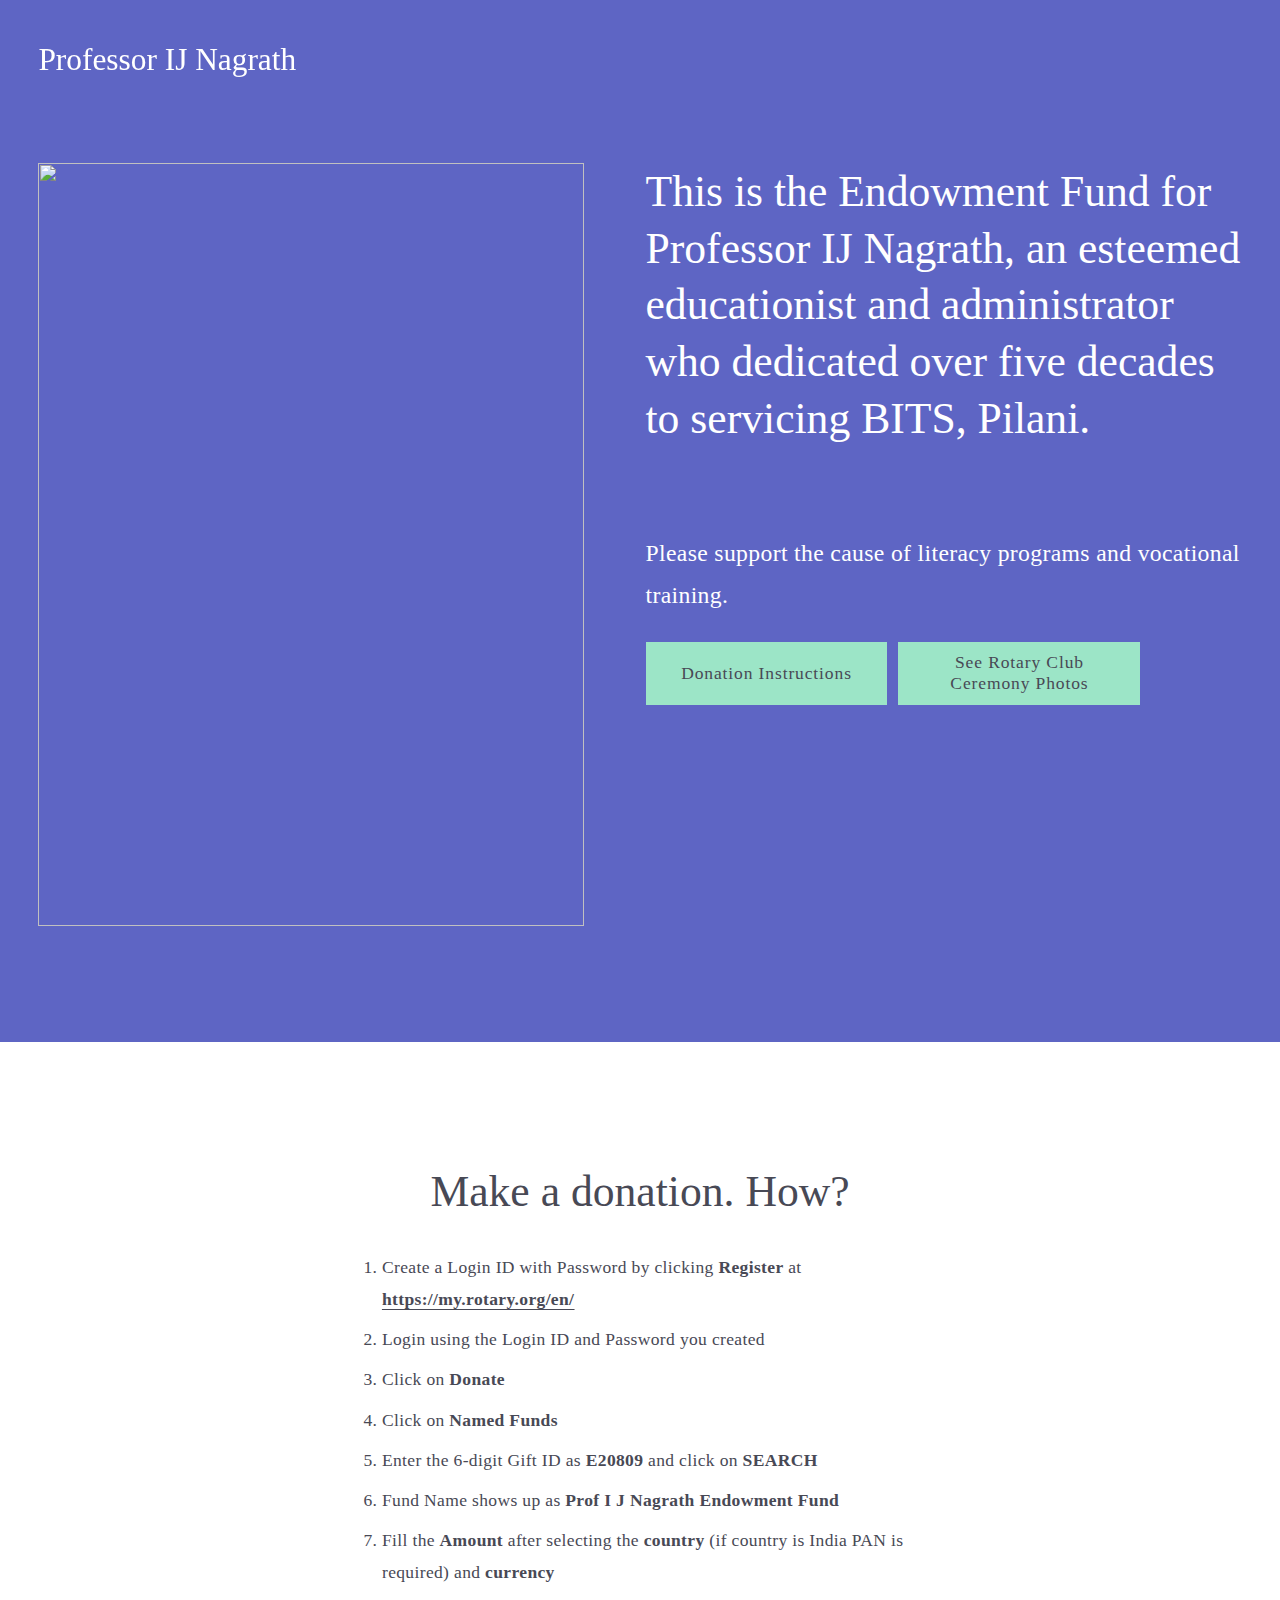
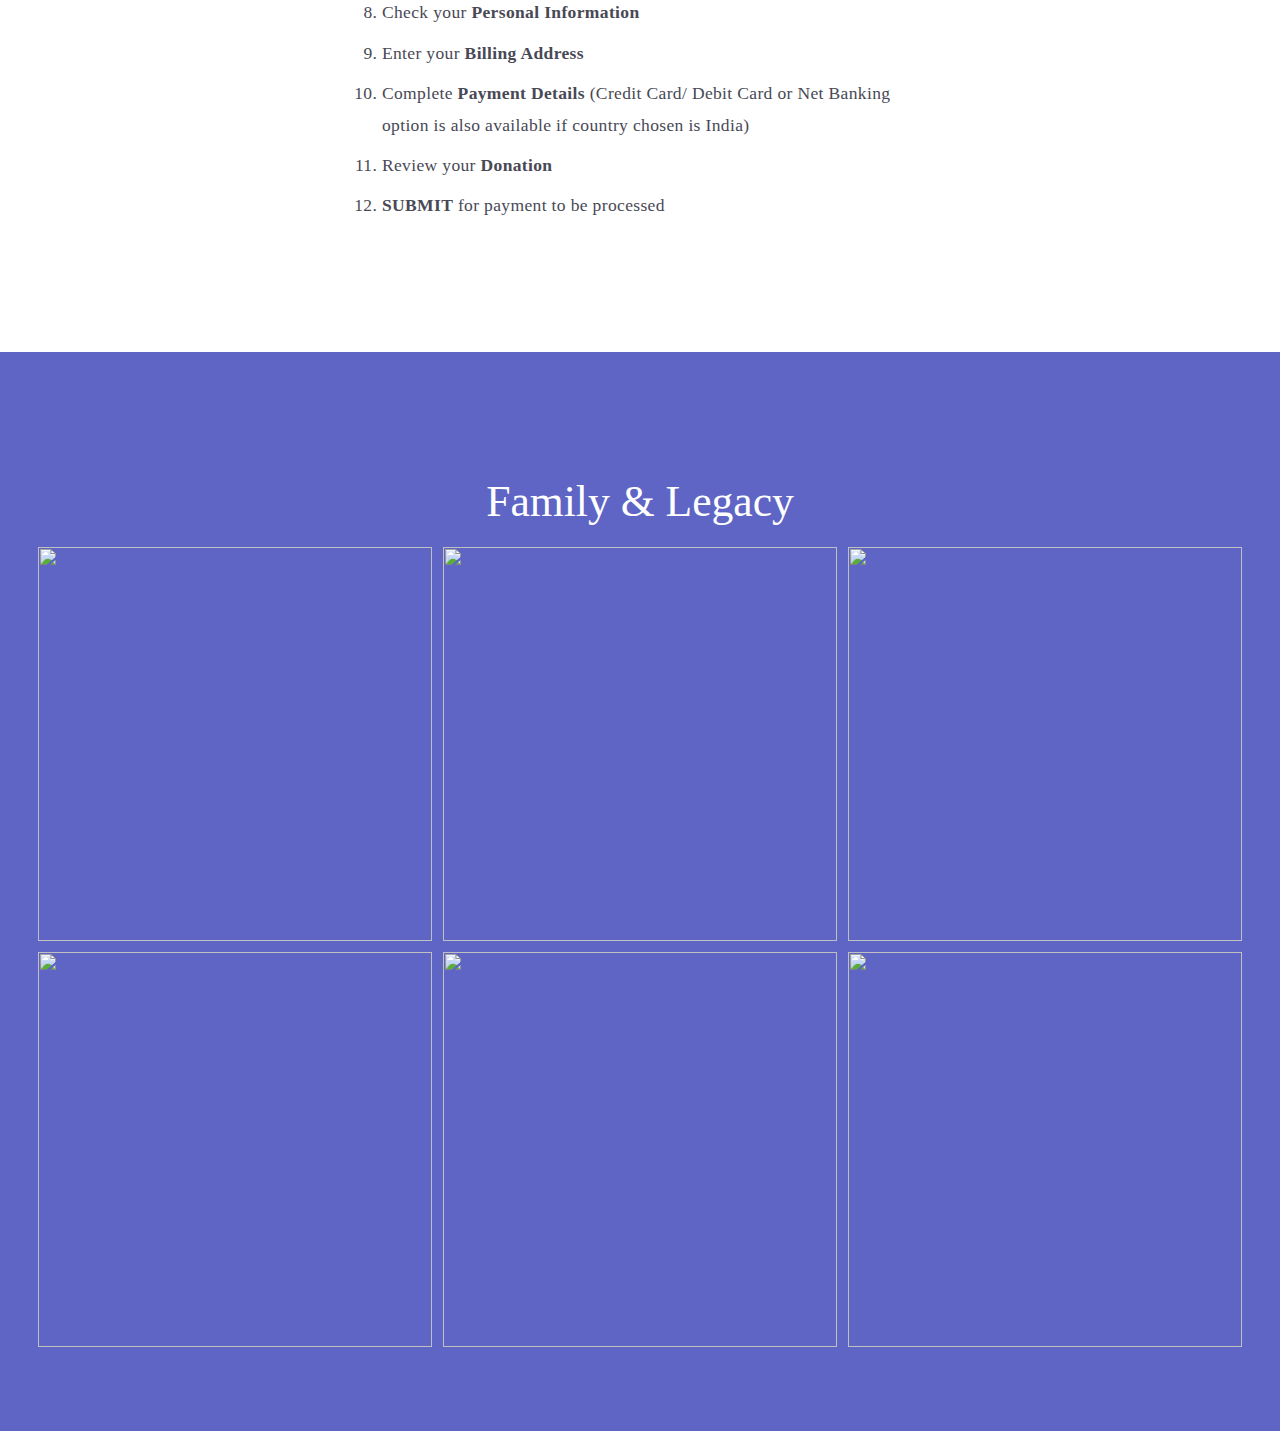
==== commit aa50b319: "edit text" ====
--- a/index.htm
+++ b/index.htm
@@ -1,5 +1,4 @@
 <!DOCTYPE html>
-<!-- saved from url=(0028)https://www.profnagrath.com/ -->
 <html xmlns:og="http://opengraphprotocol.org/schema/" xmlns:fb="http://www.facebook.com/2008/fbml" lang="en-US" class="yui3-js-enabled js flexbox canvas canvastext webgl no-touch hashchange history draganddrop rgba hsla multiplebgs backgroundsize borderimage borderradius boxshadow textshadow opacity cssanimations csscolumns cssgradients cssreflections csstransforms no-csstransforms3d csstransitions video audio svg inlinesvg svgclippaths wf-itcavantgardegothicpro-n5-active wf-itcavantgardegothicpro-n7-active wf-itcavantgardegothicpro-n3-active wf-active" id="yui_3_17_2_1_1719031523515_79"><head><meta http-equiv="Content-Type" content="text/html; charset=UTF-8">
     <meta http-equiv="X-UA-Compatible" content="IE=edge,chrome=1">
     <meta name="viewport" content="width=device-width, initial-scale=1">
@@ -8,7 +7,6 @@
 
 <title>Professor IJ Nagrath</title>
 <meta http-equiv="Accept-CH" content="Sec-CH-UA-Platform-Version, Sec-CH-UA-Model"><link rel="icon" type="image/x-icon" href="https://assets.squarespace.com/universal/default-favicon.ico">
-<link rel="canonical" href="https://www.profnagrath.com/">
 <meta property="og:site_name" content="Professor IJ Nagrath">
 <meta property="og:title" content="Professor IJ Nagrath">
 <meta property="og:url" content="https://www.profnagrath.com">
@@ -34,79 +32,41 @@
 <script crossorigin="anonymous" src="./Site Professor IJ Nagrath_files/common-d5dc7194d22056e6c50c-min.en-US.js" defer=""></script><script>(function(rollups, name) { if (!rollups[name]) { rollups[name] = {}; } rollups[name].js = ["//assets.squarespace.com/universal/scripts-compressed/performance-913bcbeed974f8312785-min.en-US.js"]; })(SQUARESPACE_ROLLUPS, 'squarespace-performance');</script>
 <script crossorigin="anonymous" src="./Site Professor IJ Nagrath_files/performance-913bcbeed974f8312785-min.en-US.js" defer=""></script><script data-name="static-context">Static = window.Static || {}; Static.SQUARESPACE_CONTEXT = {"facebookAppId":"314192535267336","facebookApiVersion":"v6.0","rollups":{"squarespace-announcement-bar":{"js":"//assets.squarespace.com/universal/scripts-compressed/announcement-bar-3c783732f8d5b1d32f5c-min.en-US.js"},"squarespace-audio-player":{"css":"//assets.squarespace.com/universal/styles-compressed/audio-player-9fb16b1675c0ff315dae-min.en-US.css","js":"//assets.squarespace.com/universal/scripts-compressed/audio-player-0630b0fb3d9845fca1a1-min.en-US.js"},"squarespace-blog-collection-list":{"css":"//assets.squarespace.com/universal/styles-compressed/blog-collection-list-0106e2d3707028a62a85-min.en-US.css","js":"//assets.squarespace.com/universal/scripts-compressed/blog-collection-list-b6bb6edaa6a7af4e12f9-min.en-US.js"},"squarespace-calendar-block-renderer":{"css":"//assets.squarespace.com/universal/styles-compressed/calendar-block-renderer-0e361398b7723c9dc63e-min.en-US.css","js":"//assets.squarespace.com/universal/scripts-compressed/calendar-block-renderer-482b4b4353d87766234e-min.en-US.js"},"squarespace-chartjs-helpers":{"css":"//assets.squarespace.com/universal/styles-compressed/chartjs-helpers-e1c09c17d776634c0edc-min.en-US.css","js":"//assets.squarespace.com/universal/scripts-compressed/chartjs-helpers-85fe043c98a0ede940b1-min.en-US.js"},"squarespace-comments":{"css":"//assets.squarespace.com/universal/styles-compressed/comments-24b74a0326eae0cd5049-min.en-US.css","js":"//assets.squarespace.com/universal/scripts-compressed/comments-74db50a62bca26d0f22a-min.en-US.js"},"squarespace-custom-css-popup":{"css":"//assets.squarespace.com/universal/styles-compressed/custom-css-popup-a42193635c158925f875-min.en-US.css","js":"//assets.squarespace.com/universal/scripts-compressed/custom-css-popup-12c4ad8edad93e43411a-min.en-US.js"},"squarespace-dialog":{"css":"//assets.squarespace.com/universal/styles-compressed/dialog-18b1a5db82093c1292a5-min.en-US.css","js":"//assets.squarespace.com/universal/scripts-compressed/dialog-84b589ae7f720420f889-min.en-US.js"},"squarespace-events-collection":{"css":"//assets.squarespace.com/universal/styles-compressed/events-collection-0e361398b7723c9dc63e-min.en-US.css","js":"//assets.squarespace.com/universal/scripts-compressed/events-collection-7a8c358932ab60ad4620-min.en-US.js"},"squarespace-form-rendering-utils":{"js":"//assets.squarespace.com/universal/scripts-compressed/form-rendering-utils-f6455d19fcb8bd1379e4-min.en-US.js"},"squarespace-forms":{"css":"//assets.squarespace.com/universal/styles-compressed/forms-8d93ba2c12ff0765b64c-min.en-US.css","js":"//assets.squarespace.com/universal/scripts-compressed/forms-6d494892d6bfecacb7ab-min.en-US.js"},"squarespace-gallery-collection-list":{"css":"//assets.squarespace.com/universal/styles-compressed/gallery-collection-list-0106e2d3707028a62a85-min.en-US.css","js":"//assets.squarespace.com/universal/scripts-compressed/gallery-collection-list-dc6469eba74ebe7253ef-min.en-US.js"},"squarespace-image-zoom":{"css":"//assets.squarespace.com/universal/styles-compressed/image-zoom-0106e2d3707028a62a85-min.en-US.css","js":"//assets.squarespace.com/universal/scripts-compressed/image-zoom-22914d651e1dc7538623-min.en-US.js"},"squarespace-pinterest":{"css":"//assets.squarespace.com/universal/styles-compressed/pinterest-0106e2d3707028a62a85-min.en-US.css","js":"//assets.squarespace.com/universal/scripts-compressed/pinterest-8d9649818ce8d9001355-min.en-US.js"},"squarespace-popup-overlay":{"css":"//assets.squarespace.com/universal/styles-compressed/popup-overlay-b2bf7df4402e207cd72c-min.en-US.css","js":"//assets.squarespace.com/universal/scripts-compressed/popup-overlay-83a7662bc36b2311faa5-min.en-US.js"},"squarespace-product-quick-view":{"css":"//assets.squarespace.com/universal/styles-compressed/product-quick-view-4aec27f1bd826750e9db-min.en-US.css","js":"//assets.squarespace.com/universal/scripts-compressed/product-quick-view-b85be1f2d0ecac223481-min.en-US.js"},"squarespace-products-collection-item-v2":{"css":"//assets.squarespace.com/universal/styles-compressed/products-collection-item-v2-0106e2d3707028a62a85-min.en-US.css","js":"//assets.squarespace.com/universal/scripts-compressed/products-collection-item-v2-a81534e7f900ef288681-min.en-US.js"},"squarespace-products-collection-list-v2":{"css":"//assets.squarespace.com/universal/styles-compressed/products-collection-list-v2-0106e2d3707028a62a85-min.en-US.css","js":"//assets.squarespace.com/universal/scripts-compressed/products-collection-list-v2-fecaf747726852bafec9-min.en-US.js"},"squarespace-search-page":{"css":"//assets.squarespace.com/universal/styles-compressed/search-page-dcc0462e30efbd6dc562-min.en-US.css","js":"//assets.squarespace.com/universal/scripts-compressed/search-page-5c571d08103c50aa33c6-min.en-US.js"},"squarespace-search-preview":{"js":"//assets.squarespace.com/universal/scripts-compressed/search-preview-07c4a03d55daa495d2d6-min.en-US.js"},"squarespace-simple-liking":{"css":"//assets.squarespace.com/universal/styles-compressed/simple-liking-a9eb87c1b73b199ce387-min.en-US.css","js":"//assets.squarespace.com/universal/scripts-compressed/simple-liking-49479f72be6f5e9f28e6-min.en-US.js"},"squarespace-social-buttons":{"css":"//assets.squarespace.com/universal/styles-compressed/social-buttons-98ee3a678d356d849b76-min.en-US.css","js":"//assets.squarespace.com/universal/scripts-compressed/social-buttons-8326e19c63c3798295c1-min.en-US.js"},"squarespace-tourdates":{"css":"//assets.squarespace.com/universal/styles-compressed/tourdates-0106e2d3707028a62a85-min.en-US.css","js":"//assets.squarespace.com/universal/scripts-compressed/tourdates-f482232870c812cbd2a0-min.en-US.js"},"squarespace-website-overlays-manager":{"css":"//assets.squarespace.com/universal/styles-compressed/website-overlays-manager-6dfb472f441e39d78b13-min.en-US.css","js":"//assets.squarespace.com/universal/scripts-compressed/website-overlays-manager-de98a4f14c1eb2bfea07-min.en-US.js"}},"pageType":2,"website":{"id":"6642a34c7629c7660706b0cd","identifier":"garlic-ocelot-bxml","websiteType":1,"contentModifiedOn":1715751860268,"cloneable":false,"hasBeenCloneable":false,"siteStatus":{},"language":"en-US","timeZone":"America/Los_Angeles","machineTimeZoneOffset":-25200000,"timeZoneOffset":-25200000,"timeZoneAbbr":"PDT","siteTitle":"Professor IJ Nagrath","fullSiteTitle":"Professor IJ Nagrath","siteDescription":"","shareButtonOptions":{},"authenticUrl":"https://www.profnagrath.com","internalUrl":"https://garlic-ocelot-bxml.squarespace.com","baseUrl":"https://www.profnagrath.com","primaryDomain":"www.profnagrath.com","sslSetting":3,"isHstsEnabled":true,"typekitId":"","statsMigrated":false,"imageMetadataProcessingEnabled":false,"captchaSettings":{"enabledForDonations":false},"showOwnerLogin":false},"websiteSettings":{"id":"6642a34c7629c7660706b0d0","websiteId":"6642a34c7629c7660706b0cd","subjects":[],"country":"US","state":"CA","simpleLikingEnabled":true,"popupOverlaySettings":{"style":1,"enabledPages":[]},"commentLikesAllowed":true,"commentAnonAllowed":true,"commentThreaded":true,"commentApprovalRequired":false,"commentAvatarsOn":true,"commentSortType":2,"commentFlagThreshold":0,"commentFlagsAllowed":true,"commentEnableByDefault":true,"commentDisableAfterDaysDefault":0,"disqusShortname":"","commentsEnabled":false,"storeSettings":{"returnPolicy":null,"termsOfService":null,"privacyPolicy":null,"expressCheckout":false,"continueShoppingLinkUrl":"/","useLightCart":false,"showNoteField":false,"shippingCountryDefaultValue":"US","billToShippingDefaultValue":false,"showShippingPhoneNumber":true,"isShippingPhoneRequired":false,"showBillingPhoneNumber":true,"isBillingPhoneRequired":false,"currenciesSupported":["USD","CAD","GBP","AUD","EUR","CHF","NOK","SEK","DKK","NZD","SGD","MXN","HKD","CZK","ILS","MYR","RUB","PHP","PLN","THB","BRL","ARS","COP","IDR","INR","JPY","ZAR"],"defaultCurrency":"USD","selectedCurrency":"USD","measurementStandard":1,"showCustomCheckoutForm":false,"checkoutPageMarketingOptInEnabled":true,"enableMailingListOptInByDefault":false,"sameAsRetailLocation":false,"merchandisingSettings":{"scarcityEnabledOnProductItems":false,"scarcityEnabledOnProductBlocks":false,"scarcityMessageType":"DEFAULT_SCARCITY_MESSAGE","scarcityThreshold":10,"multipleQuantityAllowedForServices":true,"restockNotificationsEnabled":false,"restockNotificationsSuccessText":"","restockNotificationsMailingListSignUpEnabled":false,"relatedProductsEnabled":false,"relatedProductsOrdering":"random","soldOutVariantsDropdownDisabled":false,"productComposerOptedIn":false,"productComposerABTestOptedOut":false,"productReviewsEnabled":false},"minimumOrderSubtotalEnabled":false,"isLive":false,"multipleQuantityAllowedForServices":true},"useEscapeKeyToLogin":false,"ssBadgeType":1,"ssBadgePosition":4,"ssBadgeVisibility":1,"ssBadgeDevices":1,"pinterestOverlayOptions":{"mode":"disabled"},"ampEnabled":false,"userAccountsSettings":{"loginAllowed":false,"signupAllowed":false}},"cookieSettings":{"isCookieBannerEnabled":false,"isRestrictiveCookiePolicyEnabled":false,"isRestrictiveCookiePolicyAbsolute":false,"cookieBannerText":"","cookieBannerTheme":"","cookieBannerVariant":"","cookieBannerPosition":"","cookieBannerCtaVariant":"","cookieBannerCtaText":"","cookieBannerAcceptType":"OPT_IN","cookieBannerOptOutCtaText":"","cookieBannerHasOptOut":false,"cookieBannerHasManageCookies":true,"cookieBannerManageCookiesLabel":"","cookieBannerSavedPreferencesText":"","cookieBannerSavedPreferencesLayout":"PILL"},"websiteCloneable":false,"collection":{"title":"Home","id":"66444593ca9f2f5be82f286a","fullUrl":"/","type":10,"permissionType":1},"subscribed":false,"appDomain":"squarespace.com","templateTweakable":true,"tweakJSON":{"form-use-theme-colors":"false","header-logo-height":"40px","header-mobile-logo-max-height":"30px","header-vert-padding":"3vw","header-width":"Full","maxPageWidth":"1800px","pagePadding":"3vw","tweak-blog-alternating-side-by-side-image-aspect-ratio":"1:1 Square","tweak-blog-alternating-side-by-side-image-spacing":"6%","tweak-blog-alternating-side-by-side-meta-spacing":"20px","tweak-blog-alternating-side-by-side-primary-meta":"Categories","tweak-blog-alternating-side-by-side-read-more-spacing":"20px","tweak-blog-alternating-side-by-side-secondary-meta":"Date","tweak-blog-basic-grid-columns":"2","tweak-blog-basic-grid-image-aspect-ratio":"3:2 Standard","tweak-blog-basic-grid-image-spacing":"50px","tweak-blog-basic-grid-meta-spacing":"37px","tweak-blog-basic-grid-primary-meta":"Categories","tweak-blog-basic-grid-read-more-spacing":"37px","tweak-blog-basic-grid-secondary-meta":"Date","tweak-blog-item-custom-width":"50","tweak-blog-item-show-author-profile":"false","tweak-blog-item-width":"Narrow","tweak-blog-masonry-columns":"2","tweak-blog-masonry-horizontal-spacing":"32px","tweak-blog-masonry-image-spacing":"20px","tweak-blog-masonry-meta-spacing":"0px","tweak-blog-masonry-primary-meta":"Categories","tweak-blog-masonry-read-more-spacing":"0px","tweak-blog-masonry-secondary-meta":"Date","tweak-blog-masonry-vertical-spacing":"115px","tweak-blog-side-by-side-image-aspect-ratio":"1:1 Square","tweak-blog-side-by-side-image-spacing":"6%","tweak-blog-side-by-side-meta-spacing":"20px","tweak-blog-side-by-side-primary-meta":"Categories","tweak-blog-side-by-side-read-more-spacing":"20px","tweak-blog-side-by-side-secondary-meta":"Date","tweak-blog-single-column-image-spacing":"50px","tweak-blog-single-column-meta-spacing":"30px","tweak-blog-single-column-primary-meta":"Categories","tweak-blog-single-column-read-more-spacing":"30px","tweak-blog-single-column-secondary-meta":"Date","tweak-events-stacked-show-thumbnails":"true","tweak-events-stacked-thumbnail-size":"3:2 Standard","tweak-fixed-header":"false","tweak-fixed-header-style":"Basic","tweak-global-animations-animation-curve":"ease","tweak-global-animations-animation-delay":"0.1s","tweak-global-animations-animation-duration":"0.1s","tweak-global-animations-animation-style":"fade","tweak-global-animations-animation-type":"none","tweak-global-animations-complexity-level":"detailed","tweak-global-animations-enabled":"false","tweak-portfolio-grid-basic-custom-height":"50","tweak-portfolio-grid-overlay-custom-height":"50","tweak-portfolio-hover-follow-acceleration":"10%","tweak-portfolio-hover-follow-animation-duration":"Medium","tweak-portfolio-hover-follow-animation-type":"Fade","tweak-portfolio-hover-follow-delimiter":"Forward Slash","tweak-portfolio-hover-follow-front":"false","tweak-portfolio-hover-follow-layout":"Inline","tweak-portfolio-hover-follow-size":"75","tweak-portfolio-hover-follow-text-spacing-x":"1.5","tweak-portfolio-hover-follow-text-spacing-y":"1.5","tweak-portfolio-hover-static-animation-duration":"Medium","tweak-portfolio-hover-static-animation-type":"Scale Up","tweak-portfolio-hover-static-delimiter":"Forward Slash","tweak-portfolio-hover-static-front":"false","tweak-portfolio-hover-static-layout":"Stacked","tweak-portfolio-hover-static-size":"75","tweak-portfolio-hover-static-text-spacing-x":"1.5","tweak-portfolio-hover-static-text-spacing-y":"1.5","tweak-portfolio-index-background-animation-duration":"Medium","tweak-portfolio-index-background-animation-type":"Fade","tweak-portfolio-index-background-custom-height":"50","tweak-portfolio-index-background-delimiter":"None","tweak-portfolio-index-background-height":"Large","tweak-portfolio-index-background-horizontal-alignment":"Center","tweak-portfolio-index-background-link-format":"Stacked","tweak-portfolio-index-background-persist":"false","tweak-portfolio-index-background-vertical-alignment":"Middle","tweak-portfolio-index-background-width":"Full","tweak-product-basic-item-click-action":"None","tweak-product-basic-item-gallery-aspect-ratio":"3:4 Three-Four (Vertical)","tweak-product-basic-item-gallery-design":"Slideshow","tweak-product-basic-item-gallery-width":"50%","tweak-product-basic-item-hover-action":"None","tweak-product-basic-item-image-spacing":"2vw","tweak-product-basic-item-image-zoom-factor":"1.75","tweak-product-basic-item-product-variant-display":"Dropdown","tweak-product-basic-item-thumbnail-placement":"Side","tweak-product-basic-item-variant-picker-layout":"Dropdowns","tweak-products-add-to-cart-button":"false","tweak-products-columns":"2","tweak-products-gutter-column":"2vw","tweak-products-gutter-row":"2vw","tweak-products-header-text-alignment":"Middle","tweak-products-image-aspect-ratio":"2:3 Standard (Vertical)","tweak-products-image-text-spacing":"0.5vw","tweak-products-mobile-columns":"1","tweak-products-text-alignment":"Left","tweak-products-width":"Full","tweak-transparent-header":"true"},"templateId":"5c5a519771c10ba3470d8101","templateVersion":"7.1","pageFeatures":[1,2,4],"gmRenderKey":"QUl6YVN5Q0JUUk9xNkx1dkZfSUUxcjQ2LVQ0QWVUU1YtMGQ3bXk4","templateScriptsRootUrl":"https://static1.squarespace.com/static/vta/5c5a519771c10ba3470d8101/scripts/","betaFeatureFlags":["marketing_landing_page","commerce_subscription_renewal_notifications","pdp_subs_otp_visitor_site","unify_edit_mode_p2","i18n_beta_website_locales","pages_panel_v3_search_bar","website_fonts","hideable_header_footer","new_stacked_index","accounting_orders_sync","nested_categories","crm_redesign_phase_1","commerce_etsy_shipping_import","campaigns_thumbnail_layout","override_block_styles","commerce_order_status_access","campaigns_discount_section_in_blasts","campaigns_new_image_layout_picker","crm_product_contacts_use_mfe","is_feature_gate_refresh_enabled","hideable_header_footer_for_courses","toggle_preview_new_shortcut","collection_typename_switching","nested_categories_migration_enabled","enable_css_variable_tweaks","pdp_subs_otp_buttons","pdp_description_add_to_cart_tweaks","customer_account_creation_recaptcha","hide_header_footer_beta","send_local_pickup_ready_email","commerce_clearpay","commerce_paywall_renewal_notifications","commerce_site_visitor_metrics","member_areas_feature","scripts_defer","fluid_engine_clean_up_grid_contextual_change","visitor_react_forms","campaigns_discount_section_in_automations","customer_accounts_email_verification","themes","supports_versioned_template_assets","commerce_etsy_product_import","background_art_onboarding","campaigns_import_discounts","fluid_engine","emit_donation_events_to_census","hideable_header_footer_for_memberareas","hideable_header_footer_for_videos","campaigns_global_uc_ab","commsplat_forms_visitor_profile"],"videoAssetsFeatureFlags":["mux-data-video-collection","mux-data-course-collection"],"impersonatedSession":false,"demoCollections":[{"collectionId":"624b503d454ebf5dd6842205","deleted":true},{"collectionId":"624b503d454ebf5dd6842213","deleted":true},{"collectionId":"624b503d454ebf5dd684221e","deleted":true},{"collectionId":"624b5049454ebf5dd68423cf","deleted":true},{"collectionId":"624b5049454ebf5dd6842400","deleted":true},{"collectionId":"624b504e454ebf5dd6842578","deleted":false},{"collectionId":"624b504e454ebf5dd6842580","deleted":true},{"collectionId":"624b504e454ebf5dd6842586","deleted":true},{"collectionId":"624b504e454ebf5dd68425b9","deleted":true},{"collectionId":"624b5052454ebf5dd684263d","deleted":true}],"tzData":{"zones":[[-480,"US","P%sT",null]],"rules":{"US":[[1967,2006,null,"Oct","lastSun","2:00","0","S"],[1987,2006,null,"Apr","Sun>=1","2:00","1:00","D"],[2007,"max",null,"Mar","Sun>=8","2:00","1:00","D"],[2007,"max",null,"Nov","Sun>=1","2:00","0","S"]]}},"showAnnouncementBar":false,"recaptchaEnterpriseContext":{"recaptchaEnterpriseSiteKey":"6LdDFQwjAAAAAPigEvvPgEVbb7QBm-TkVJdDTlAv"},"i18nContext":{"timeZoneData":{"id":"America/Los_Angeles","name":"Pacific Time"}},"env":"PRODUCTION"};</script><script type="application/ld+json">{"url":"https://www.profnagrath.com","name":"Professor IJ Nagrath","description":"","@context":"http://schema.org","@type":"WebSite"}</script><link rel="stylesheet" type="text/css" href="./Site Professor IJ Nagrath_files/site.css"><script>Static.COOKIE_BANNER_CAPABLE = true;</script>
 <!-- End of Squarespace Headers -->
-    
+
       <link rel="stylesheet" type="text/css" href="./Site Professor IJ Nagrath_files/static.css">
-    
+
   </head>
 
   <body id="collection-66444593ca9f2f5be82f286a" class="primary-button-style-solid primary-button-shape-square secondary-button-style-solid secondary-button-shape-square tertiary-button-style-solid tertiary-button-shape-square  form-field-style-solid form-field-shape-square form-field-border-all form-field-checkbox-type-icon form-field-checkbox-fill-solid form-field-checkbox-color-inverted form-field-checkbox-shape-square form-field-checkbox-layout-stack form-field-radio-type-icon form-field-radio-fill-solid form-field-radio-color-normal form-field-radio-shape-pill form-field-radio-layout-stack form-field-survey-fill-solid form-field-survey-color-normal form-field-survey-shape-pill form-field-hover-focus-outline form-submit-button-style-label header-overlay-alignment-center header-width-full tweak-transparent-header  tweak-fixed-header-style-basic tweak-blog-alternating-side-by-side-width-full tweak-blog-alternating-side-by-side-image-aspect-ratio-11-square tweak-blog-alternating-side-by-side-text-alignment-left tweak-blog-alternating-side-by-side-read-more-style-show tweak-blog-alternating-side-by-side-image-text-alignment-middle tweak-blog-alternating-side-by-side-delimiter-bullet tweak-blog-alternating-side-by-side-meta-position-top tweak-blog-alternating-side-by-side-primary-meta-categories tweak-blog-alternating-side-by-side-secondary-meta-date tweak-blog-alternating-side-by-side-excerpt-show tweak-blog-basic-grid-width-full tweak-blog-basic-grid-image-aspect-ratio-32-standard tweak-blog-basic-grid-text-alignment-left tweak-blog-basic-grid-delimiter-bullet tweak-blog-basic-grid-image-placement-above tweak-blog-basic-grid-read-more-style-show tweak-blog-basic-grid-primary-meta-categories tweak-blog-basic-grid-secondary-meta-date tweak-blog-basic-grid-excerpt-show tweak-blog-item-width-narrow tweak-blog-item-text-alignment-center tweak-blog-item-meta-position-above-title tweak-blog-item-show-categories tweak-blog-item-show-date   tweak-blog-item-delimiter-bullet tweak-blog-masonry-width-full tweak-blog-masonry-text-alignment-center tweak-blog-masonry-primary-meta-categories tweak-blog-masonry-secondary-meta-date tweak-blog-masonry-meta-position-top tweak-blog-masonry-read-more-style-show tweak-blog-masonry-delimiter-dash tweak-blog-masonry-image-placement-above tweak-blog-masonry-excerpt-hide tweak-blog-side-by-side-width-full tweak-blog-side-by-side-image-placement-left tweak-blog-side-by-side-image-aspect-ratio-11-square tweak-blog-side-by-side-primary-meta-categories tweak-blog-side-by-side-secondary-meta-date tweak-blog-side-by-side-meta-position-top tweak-blog-side-by-side-text-alignment-left tweak-blog-side-by-side-image-text-alignment-middle tweak-blog-side-by-side-read-more-style-show tweak-blog-side-by-side-delimiter-bullet tweak-blog-side-by-side-excerpt-show tweak-blog-single-column-width-full tweak-blog-single-column-text-alignment-center tweak-blog-single-column-image-placement-above tweak-blog-single-column-delimiter-bullet tweak-blog-single-column-read-more-style-show tweak-blog-single-column-primary-meta-categories tweak-blog-single-column-secondary-meta-date tweak-blog-single-column-meta-position-top tweak-blog-single-column-content-full-post tweak-events-stacked-width-full tweak-events-stacked-height-large  tweak-events-stacked-show-thumbnails tweak-events-stacked-thumbnail-size-32-standard tweak-events-stacked-date-style-with-text tweak-events-stacked-show-time tweak-events-stacked-show-location  tweak-events-stacked-show-excerpt   tweak-global-animations-complexity-level-detailed tweak-global-animations-animation-style-fade tweak-global-animations-animation-type-none tweak-global-animations-animation-curve-ease tweak-portfolio-grid-basic-width-full tweak-portfolio-grid-basic-height-large tweak-portfolio-grid-basic-image-aspect-ratio-11-square tweak-portfolio-grid-basic-text-alignment-left tweak-portfolio-grid-basic-hover-effect-fade tweak-portfolio-grid-overlay-width-full tweak-portfolio-grid-overlay-height-large tweak-portfolio-grid-overlay-image-aspect-ratio-11-square tweak-portfolio-grid-overlay-text-placement-center tweak-portfolio-grid-overlay-show-text-after-hover tweak-portfolio-index-background-link-format-stacked tweak-portfolio-index-background-width-full tweak-portfolio-index-background-height-large  tweak-portfolio-index-background-vertical-alignment-middle tweak-portfolio-index-background-horizontal-alignment-center tweak-portfolio-index-background-delimiter-none tweak-portfolio-index-background-animation-type-fade tweak-portfolio-index-background-animation-duration-medium tweak-portfolio-hover-follow-layout-inline  tweak-portfolio-hover-follow-delimiter-forward-slash tweak-portfolio-hover-follow-animation-type-fade tweak-portfolio-hover-follow-animation-duration-medium tweak-portfolio-hover-static-layout-stacked  tweak-portfolio-hover-static-delimiter-forward-slash tweak-portfolio-hover-static-animation-type-scale-up tweak-portfolio-hover-static-animation-duration-medium tweak-product-basic-item-product-variant-display-dropdown tweak-product-basic-item-product-subscription-display-radio tweak-product-basic-item-product-subscription-border-shape-square tweak-product-basic-item-width-full tweak-product-basic-item-gallery-aspect-ratio-34-three-four-vertical tweak-product-basic-item-text-alignment-left tweak-product-basic-item-navigation-breadcrumbs tweak-product-basic-item-description-position-below-price tweak-product-basic-item-description-position-mobile-below-add-to-cart-button tweak-product-basic-item-content-alignment-top tweak-product-basic-item-gallery-design-slideshow tweak-product-basic-item-gallery-placement-left tweak-product-basic-item-thumbnail-placement-side tweak-product-basic-item-click-action-none tweak-product-basic-item-hover-action-none tweak-product-basic-item-variant-picker-layout-dropdowns tweak-product-basic-item-add-to-cart-standalone tweak-product-basic-item-add-to-cart-mobile-standalone tweak-products-width-full tweak-products-image-aspect-ratio-23-standard-vertical tweak-products-text-alignment-left  tweak-products-price-show tweak-products-nested-category-type-top tweak-products-category-title tweak-products-header-text-alignment-middle tweak-products-breadcrumbs image-block-poster-text-alignment-center image-block-card-content-position-center image-block-card-text-alignment-left image-block-overlap-content-position-top image-block-overlap-text-alignment-left image-block-collage-content-position-center image-block-collage-text-alignment-left image-block-stack-text-alignment-left hide-opentable-icons opentable-style-dark tweak-product-quick-view-button-style-floating tweak-product-quick-view-button-position-bottom tweak-product-quick-view-lightbox-excerpt-display-truncate tweak-product-quick-view-lightbox-show-arrows tweak-product-quick-view-lightbox-show-close-button tweak-product-quick-view-lightbox-controls-weight-light native-currency-code-usd collection-66444593ca9f2f5be82f286a collection-type-page collection-layout-default homepage mobile-style-available sqs-seven-one
-      
+
         show-pdp-subs-otp
-      
-      
+
+
         pdp_subs_otp_buttons_enabled
-      
-      
+
+
         show-tweak-description-position show-tweak-add-to-cart-button
-      
-      
-        
-          
-            
-              
-            
-          
-        
-      
+
+
+
+
+
+
+
+
+
+
      seven-one-global-animations" tabindex="-1" cz-shortcut-listen="true" data-new-gr-c-s-check-loaded="14.1184.0" data-gr-ext-installed="" data-animation-state="booted">
     <div id="siteWrapper" class="clearfix site-wrapper">
-      
-        <div id="floatingCart" class="floating-cart hidden">
-          <a href="https://www.profnagrath.com/cart" class="icon icon--stroke icon--fill icon--cart sqs-custom-cart">
-            <span class="Cart-inner">
-              
-
-
-
-  <svg class="icon icon--cart" width="61" height="49" viewBox="0 0 61 49">
-  <path fill-rule="evenodd" clip-rule="evenodd" d="M0.5 2C0.5 1.17157 1.17157 0.5 2 0.5H13.6362C14.3878 0.5 15.0234 1.05632 15.123 1.80135L16.431 11.5916H59C59.5122 11.5916 59.989 11.8529 60.2645 12.2847C60.54 12.7165 60.5762 13.2591 60.3604 13.7236L50.182 35.632C49.9361 36.1614 49.4054 36.5 48.8217 36.5H18.0453C17.2937 36.5 16.6581 35.9437 16.5585 35.1987L12.3233 3.5H2C1.17157 3.5 0.5 2.82843 0.5 2ZM16.8319 14.5916L19.3582 33.5H47.8646L56.6491 14.5916H16.8319Z"></path>
-  <path d="M18.589 35H49.7083L60 13H16L18.589 35Z"></path>
-  <path d="M21 49C23.2091 49 25 47.2091 25 45C25 42.7909 23.2091 41 21 41C18.7909 41 17 42.7909 17 45C17 47.2091 18.7909 49 21 49Z"></path>
-  <path d="M45 49C47.2091 49 49 47.2091 49 45C49 42.7909 47.2091 41 45 41C42.7909 41 41 42.7909 41 45C41 47.2091 42.7909 49 45 49Z"></path>
-</svg>
-
-              <div class="legacy-cart icon-cart-quantity">
-                <span class="sqs-cart-quantity">0</span>
-              </div>
-            </span>
-          </a>
-        </div>
-      
-
-      
-
-
-
-
-
-
-
-
-
-
-
-
-
-
 
 
 
   <header data-test="header" id="header" class="
-      
-        
+
+
           dark
-        
-      
+
+
       header theme-col--primary
     " data-section-theme="dark" data-controller="Header" data-current-styles="{
   &quot;layout&quot;: &quot;navCenter&quot;,
@@ -355,41 +315,39 @@
   &quot;flagShape&quot;: &quot;shiny&quot;,
   &quot;languageFlags&quot;: [ ]
 }" data-first-focusable-element="" tabindex="-1" style="
-      
-        
-        
+
+
+
           --headerBorderColor: hsla(var(--black-hsl), 1);
-        
-      
-      
+
+
+
         --solidHeaderBackgroundColor: hsla(var(--white-hsl), 1);
-      
-      
+
+
         --solidHeaderNavigationColor: hsla(var(--black-hsl), 1);
-      
-      
+
+
         --gradientHeaderBackgroundColor: hsla(var(--white-hsl), 1);
-      
-      
+
+
         --gradientHeaderNavigationColor: hsla(var(--black-hsl), 1);
-      
+
     " data-controllers-bound="Header">
-    
+
 <div class="sqs-announcement-bar-dropzone"></div>
 
     <div class="header-announcement-bar-wrapper">
-      
-      <a href="https://www.profnagrath.com/#page" class="header-skip-link sqs-button-element--primary">
-        Skip to Content
-      </a>
-      
+
+
+
 
 
 <style>
     @supports (-webkit-backdrop-filter: none) or (backdrop-filter: none) {
         .header-blur-background {
-            
-            
+
+
         }
     }
 </style>
@@ -400,13 +358,13 @@
 
 
 
-  
+
     border-width: 0px !important;
-  
-
-
-
-  
+
+
+
+
+
 
 
 
@@ -414,31 +372,31 @@
       <div class="header-dropshadow" data-header-style="dynamic" data-header-usability-enabled="true" data-header-dropshadow="false" data-test="header-dropshadow" style="
 
 
-  
+
 "></div>
-      
-      
+
+
 
       <div class="header-inner container--fluid
-        
-        
-        
+
+
+
          header-mobile-layout-logo-left-nav-right
-        
-        
-        
-        
-        
-        
-        
-        
+
+
+
+
+
+
+
+
          header-layout-nav-center
-        
-        
-        
-        
-        
-        
+
+
+
+
+
+
         " style="
 
 
@@ -446,9 +404,9 @@
 
 
 
-  
+
     padding: 0;
-  
+
 
 
 
@@ -457,100 +415,100 @@
         <div class="header-background theme-bg--primary"></div>
 
         <div class="header-display-desktop" data-content-field="site-title">
-          
-
-          
-
-          
-
-          
-
-          
-
-          
-          
-            
+
+
+
+
+
+
+
+
+
+
+
+
+
             <!-- Social -->
-            
-              
-            
-          
-            
+
+
+
+
+
             <!-- Title and nav wrapper -->
             <div class="header-title-nav-wrapper">
-              
-
-              
-
-              
-                
+
+
+
+
+
+
                 <!-- Title -->
-                
+
                   <div class="
                       header-title
-                      
+
                     " data-animation-role="header-element">
-                    
+
                       <div class="header-title-text">
                         <a id="site-title" href="https://www.profnagrath.com/" data-animation-role="header-element">Professor IJ Nagrath</a>
                       </div>
-                    
-                    
+
+
                   </div>
-                
-              
-                
+
+
+
                 <!-- Nav -->
                 <div class="header-nav">
                   <div class="header-nav-wrapper">
                     <nav class="header-nav-list">
-                      
+
 
                     </nav>
                   </div>
                 </div>
-              
-              
+
+
             </div>
-          
-            
+
+
             <!-- Actions -->
             <div class="header-actions header-actions--right">
-              
-              
-                
+
+
+
                   <div class="header-actions-action header-actions-action--social">
-                    
-                      
-                    
+
+
+
                   </div>
-                
-              
-
-              
-
-            
-            
-
-              
+
+
+
+
+
+
+
+
+
               <div class="showOnMobile">
-                
+
               </div>
 
-              
+
               <div class="showOnDesktop">
-                
+
               </div>
 
-              
+
             </div>
-          
-            
+
+
 
 
 <style>
-  .top-bun, 
-  .patty, 
+  .top-bun,
+  .patty,
   .bottom-bun {
     height: 1px;
   }
@@ -575,97 +533,97 @@
   </button>
 </div>
 
-          
-          
-          
-          
-          
+
+
+
+
+
 
         </div>
         <div class="header-display-mobile" data-content-field="site-title">
-          
-            
+
+
             <!-- Social -->
-            
-              
-            
-          
-            
+
+
+
+
+
             <!-- Title and nav wrapper -->
             <div class="header-title-nav-wrapper">
-              
-
-              
-
-              
-                
+
+
+
+
+
+
                 <!-- Title -->
-                
+
                   <div class="
                       header-title
-                      
+
                     " data-animation-role="header-element">
-                    
+
                       <div class="header-title-text">
                         <a id="site-title" href="https://www.profnagrath.com/" data-animation-role="header-element">Professor IJ Nagrath</a>
                       </div>
-                    
-                    
+
+
                   </div>
-                
-              
-                
+
+
+
                 <!-- Nav -->
                 <div class="header-nav">
                   <div class="header-nav-wrapper">
                     <nav class="header-nav-list">
-                      
+
 
                     </nav>
                   </div>
                 </div>
-              
-              
+
+
             </div>
-          
-            
+
+
             <!-- Actions -->
             <div class="header-actions header-actions--right">
-              
-              
-                
+
+
+
                   <div class="header-actions-action header-actions-action--social">
-                    
-                      
-                    
+
+
+
                   </div>
-                
-              
-
-              
-
-            
-            
-
-              
+
+
+
+
+
+
+
+
+
               <div class="showOnMobile">
-                
+
               </div>
 
-              
+
               <div class="showOnDesktop">
-                
+
               </div>
 
-              
+
             </div>
-          
-            
+
+
 
 
 <style>
-  .top-bun, 
-  .patty, 
+  .top-bun,
+  .patty,
   .bottom-bun {
     height: 1px;
   }
@@ -690,21 +648,21 @@
   </button>
 </div>
 
-          
-          
-          
-          
-          
+
+
+
+
+
         </div>
       </div>
     </div>
     <!-- (Mobile) Menu Navigation -->
     <div class="header-menu header-menu--folder-list
-      
-      
-      
-      
-      
+
+
+
+
+
       " data-section-theme="" data-current-styles="{
   &quot;layout&quot;: &quot;navCenter&quot;,
   &quot;action&quot;: {
@@ -949,25 +907,25 @@
       <div class="header-menu-bg theme-bg--primary"></div>
       <div class="header-menu-nav">
         <nav class="header-menu-nav-list">
-          
+
         <div data-folder="root" class="header-menu-nav-folder header-menu-nav-folder--active">
             <div class="header-menu-nav-folder-content">
               <!-- Menu Navigation -->
 <div class="header-menu-nav-wrapper">
-  
+
 </div>
 
-              
+
             </div>
-            
+
               <div class="header-menu-actions social-accounts">
-                
-                  
-                
+
+
+
               </div>
-            
-            
-            
+
+
+
           </div></nav>
       </div>
     </div>
@@ -977,36 +935,36 @@
 
 
       <main id="page" class="container" role="main">
-        
-          
+
+
 <article class="sections" id="sections" data-page-sections="66444593ca9f2f5be82f2869">
-  
-  
-    
-    
-
-
-  
-
-
-<section data-test="page-section" data-section-theme="dark" class="page-section 
-    
+
+
+
+
+
+
+
+
+
+<section data-test="page-section" data-section-theme="dark" class="page-section
+
       full-bleed-section
       layout-engine-section
-    
+
     background-width--full-bleed
-    
+
       section-height--small
-    
-    
+
+
       content-width--wide
-    
+
     horizontal-alignment--center
     vertical-alignment--middle
-    
-      
-    
-    
+
+
+
+
     dark" data-section-id="66444593ca9f2f5be82f286d" data-controller="SectionWrapperController" data-current-styles="{
   &quot;imageOverlayOpacity&quot;: 0.15,
   &quot;backgroundWidth&quot;: &quot;background-width--full-bleed&quot;,
@@ -1033,23 +991,23 @@
 }" data-animation="none" data-fluid-engine-section="" style="padding-top: 160.625px;" data-controllers-bound="SectionWrapperController" id="yui_3_17_2_1_1719031523515_78" data-active="true">
   <div class="section-border">
     <div class="section-background">
-    
-      
-    
+
+
+
     </div>
   </div>
   <div class="content-wrapper" style="
-      
-        
-      
+
+
+
     " id="yui_3_17_2_1_1719031523515_77">
     <div class="content" id="yui_3_17_2_1_1719031523515_76">
-      
-      
-      
-      
-      
-      
+
+
+
+
+
+
       <div data-fluid-engine="true" id="yui_3_17_2_1_1719031523515_75"><style>
 
 .fe-66444593ca9f2f5be82f286c {
@@ -1095,7 +1053,7 @@
     z-index: 0;
 
     @media (max-width: 767px) {
-      
+
     }
   }
 
@@ -1112,7 +1070,7 @@
       grid-area: 1/2/22/13;
       z-index: 0;
 
-      
+
     }
 
     .fe-block-1091105cadbf9699396b .sqs-block {
@@ -1129,7 +1087,7 @@
     z-index: 1;
 
     @media (max-width: 767px) {
-      
+
     }
   }
 
@@ -1146,7 +1104,7 @@
       grid-area: 1/14/11/26;
       z-index: 1;
 
-      
+
     }
 
     .fe-block-4f5114214553d24bcfd6 .sqs-block {
@@ -1163,7 +1121,7 @@
     z-index: 2;
 
     @media (max-width: 767px) {
-      
+
     }
   }
 
@@ -1180,7 +1138,7 @@
       grid-area: 11/14/14/26;
       z-index: 2;
 
-      
+
     }
 
     .fe-block-d2ebdb3f0a7f7343b935 .sqs-block {
@@ -1197,7 +1155,7 @@
     z-index: 3;
 
     @media (max-width: 767px) {
-      
+
     }
   }
 
@@ -1214,7 +1172,7 @@
       grid-area: 14/14/16/19;
       z-index: 3;
 
-      
+
     }
 
     .fe-block-a4164e0d5f48bd657046 .sqs-block {
@@ -1231,7 +1189,7 @@
     z-index: 4;
 
     @media (max-width: 767px) {
-      
+
     }
   }
 
@@ -1248,7 +1206,7 @@
       grid-area: 14/19/16/24;
       z-index: 4;
 
-      
+
     }
 
     .fe-block-83b951c6a8f62fcdf7ad .sqs-block {
@@ -1303,38 +1261,38 @@
 
 
 
-  
-
-    
-  
+
+
+
+
     <div class="image-block-outer-wrapper layout-caption-below design-layout-fluid image-position-left combination-animation-collide individual-animation-none animation-loaded" data-test="image-block-fluid-outer-wrapper" id="yui_3_17_2_1_1719031523515_71">
       <div class="fluid-image-animation-wrapper sqs-image sqs-block-alignment-wrapper" data-animation-role="image" data-animation-override="" id="yui_3_17_2_1_1719031523515_70">
         <div class="fluid-image-container sqs-image-content" style="overflow: hidden;-webkit-mask-image: -webkit-radial-gradient(white, black);position: relative;width: 100%;height: 100%;" id="yui_3_17_2_1_1719031523515_69">
-          
-
-          
-          
-
-          
-            
+
+
+
+
+
+
+
               <div class="content-fill" id="yui_3_17_2_1_1719031523515_65">
-                
-            
-            
-            
-            
-            
-            
+
+
+
+
+
+
+
             <img data-stretch="true" data-src="https://images.squarespace-cdn.com/content/v1/6642a34c7629c7660706b0cd/68bec4b4-1883-4ef9-a095-e61208e8784e/Firefly+20240506192805.jpg" data-image="https://images.squarespace-cdn.com/content/v1/6642a34c7629c7660706b0cd/68bec4b4-1883-4ef9-a095-e61208e8784e/Firefly+20240506192805.jpg" data-image-dimensions="575x863" data-image-focal-point="0.5,0.5" alt="" data-load="false" elementtiming="system-image-block" src="./Site Professor IJ Nagrath_files/Firefly+20240506192805.jpg" width="575" height="863" sizes="100vw" style="display:block;object-fit: cover; object-position: 50% 50%" srcset="https://images.squarespace-cdn.com/content/v1/6642a34c7629c7660706b0cd/68bec4b4-1883-4ef9-a095-e61208e8784e/Firefly+20240506192805.jpg?format=100w 100w, https://images.squarespace-cdn.com/content/v1/6642a34c7629c7660706b0cd/68bec4b4-1883-4ef9-a095-e61208e8784e/Firefly+20240506192805.jpg?format=300w 300w, https://images.squarespace-cdn.com/content/v1/6642a34c7629c7660706b0cd/68bec4b4-1883-4ef9-a095-e61208e8784e/Firefly+20240506192805.jpg?format=500w 500w, https://images.squarespace-cdn.com/content/v1/6642a34c7629c7660706b0cd/68bec4b4-1883-4ef9-a095-e61208e8784e/Firefly+20240506192805.jpg?format=750w 750w, https://images.squarespace-cdn.com/content/v1/6642a34c7629c7660706b0cd/68bec4b4-1883-4ef9-a095-e61208e8784e/Firefly+20240506192805.jpg?format=1000w 1000w, https://images.squarespace-cdn.com/content/v1/6642a34c7629c7660706b0cd/68bec4b4-1883-4ef9-a095-e61208e8784e/Firefly+20240506192805.jpg?format=1500w 1500w, https://images.squarespace-cdn.com/content/v1/6642a34c7629c7660706b0cd/68bec4b4-1883-4ef9-a095-e61208e8784e/Firefly+20240506192805.jpg?format=2500w 2500w" loading="lazy" decoding="async" data-loader="sqs">
 
-            
-              
-            
+
+
+
             <div class="fluidImageOverlay"></div>
-          
+
               </div>
-            
-          
+
+
 
         </div>
       </div>
@@ -1345,7 +1303,7 @@
         width: 100%;
       }
 
-      
+
         .fe-block-1091105cadbf9699396b .fluidImageOverlay {
           position: absolute;
           top: 0;
@@ -1353,20 +1311,20 @@
           width: 100%;
           height: 100%;
           mix-blend-mode: normal;
-          
-            
-            
-          
-          
+
+
+
+
+
             opacity: 0;
-          
+
         }
-      
+
     </style>
-  
-
-
-  
+
+
+
+
 
 
 </div></div></div><div class="fe-block fe-block-4f5114214553d24bcfd6" style="mix-blend-mode: normal;"><div class="sqs-block html-block sqs-block-html" data-blend-mode="NORMAL" data-block-type="2" data-border-radii="{&quot;topLeft&quot;:{&quot;unit&quot;:&quot;px&quot;,&quot;value&quot;:0.0},&quot;topRight&quot;:{&quot;unit&quot;:&quot;px&quot;,&quot;value&quot;:0.0},&quot;bottomLeft&quot;:{&quot;unit&quot;:&quot;px&quot;,&quot;value&quot;:0.0},&quot;bottomRight&quot;:{&quot;unit&quot;:&quot;px&quot;,&quot;value&quot;:0.0}}" id="block-4f5114214553d24bcfd6"><div class="sqs-block-content">
@@ -1394,8 +1352,8 @@
 
 
 
-  
-  
+
+
 
 
 
@@ -1424,56 +1382,56 @@
 
 
 
-  
-  
+
+
 
 
 
 </div></div></div><div class="fe-block fe-block-a4164e0d5f48bd657046"><div class="sqs-block button-block sqs-block-button sqs-stretched" data-block-type="53" id="block-a4164e0d5f48bd657046"><div class="sqs-block-content" id="yui_3_17_2_1_1719031523515_157">
 
 <div class="sqs-block-button-container sqs-block-button-container--left" data-animation-role="button" data-alignment="left" data-button-size="medium" data-button-type="primary" id="yui_3_17_2_1_1719031523515_156">
-  <a href="https://www.profnagrath.com/home/#donation" class="sqs-block-button-element--medium sqs-button-element--primary sqs-block-button-element" data-initialized="true">
+  <a href="https://www.profnagrath.com/#donation" class="sqs-block-button-element--medium sqs-button-element--primary sqs-block-button-element" data-initialized="true">
     Donation Instructions
   </a>
 </div>
 </div></div></div><div class="fe-block fe-block-83b951c6a8f62fcdf7ad"><div class="sqs-block button-block sqs-block-button sqs-stretched" data-block-type="53" id="block-83b951c6a8f62fcdf7ad"><div class="sqs-block-content" id="yui_3_17_2_1_1719031523515_164">
 
 <div class="sqs-block-button-container sqs-block-button-container--left" data-animation-role="button" data-alignment="left" data-button-size="medium" data-button-type="primary" id="yui_3_17_2_1_1719031523515_163">
-  <a href="https://www.profnagrath.com/home/#pictures" class="sqs-block-button-element--medium sqs-button-element--primary sqs-block-button-element" data-initialized="true">
-    See Rotary Club Photos from Ceremony
+  <a href="https://www.profnagrath.com/#pictures" class="sqs-block-button-element--medium sqs-button-element--primary sqs-block-button-element" data-initialized="true">
+    See Rotary Club Ceremony Photos
   </a>
 </div>
 </div></div></div></div></div>
     </div>
-  
+
   </div>
-  
+
 </section>
 
-  
-    
-    
-
-
-  
-
-
-<section data-test="page-section" data-section-theme="white-bold" class="page-section 
-    
+
+
+
+
+
+
+
+
+<section data-test="page-section" data-section-theme="white-bold" class="page-section
+
       full-bleed-section
       layout-engine-section
-    
+
     background-width--full-bleed
-    
+
       section-height--medium
-    
-    
+
+
       content-width--wide
-    
+
     horizontal-alignment--center
     vertical-alignment--middle
-    
-    
+
+
     white-bold" data-section-id="664449e0eab0903bc7b2e2cf" data-controller="SectionWrapperController" data-current-styles="{
   &quot;imageOverlayOpacity&quot;: 0.15,
   &quot;backgroundWidth&quot;: &quot;background-width--full-bleed&quot;,
@@ -1605,23 +1563,23 @@
 }" data-animation="none" data-fluid-engine-section="" data-controllers-bound="SectionWrapperController" data-active="true">
   <div class="section-border">
     <div class="section-background">
-    
-      
-    
+
+
+
     </div>
   </div>
   <div class="content-wrapper" style="
-      
-        
-      
+
+
+
     ">
     <div class="content">
-      
-      
-      
-      
-      
-      
+
+
+
+
+
+
       <div data-fluid-engine="true"><style>
 
 .fe-664449e0eab0903bc7b2e2ce {
@@ -1667,9 +1625,9 @@
     z-index: 1;
 
     @media (max-width: 767px) {
-      
-        
-      
+
+
+
     }
   }
 
@@ -1686,9 +1644,9 @@
       grid-area: 1/12/2/16;
       z-index: 1;
 
-      
-        
-      
+
+
+
     }
 
     .fe-block-yui_3_17_2_1_1715752281859_3553 .sqs-block {
@@ -1705,7 +1663,7 @@
     z-index: 0;
 
     @media (max-width: 767px) {
-      
+
     }
   }
 
@@ -1722,7 +1680,7 @@
       grid-area: 2/8/17/20;
       z-index: 0;
 
-      
+
     }
 
     .fe-block-006de9c2126db66c1d82 .sqs-block {
@@ -1760,48 +1718,48 @@
 
 
 
-  
-  
+
+
 
 
 
 </div></div></div></div></div>
     </div>
-  
+
     <button class="background-pause-button" aria-label="Pause Background"></button>
 <button class="background-pause-button paused" aria-label="Play Background"></button>
 
-  
+
   </div>
-  
+
 </section>
 
-  
-    
-    
-
-
-  
-
-
-<section data-test="page-section" data-section-theme="dark" class="page-section 
-    
+
+
+
+
+
+
+
+
+<section data-test="page-section" data-section-theme="dark" class="page-section
+
       full-bleed-section
       layout-engine-section
-    
+
     background-width--full-bleed
-    
+
       section-height--medium
-    
-    
+
+
       content-width--wide
-    
+
     horizontal-alignment--center
     vertical-alignment--middle
-    
-      
-    
-    
+
+
+
+
     dark" data-section-id="66444593ca9f2f5be82f287c" data-controller="SectionWrapperController" data-current-styles="{
   &quot;imageOverlayOpacity&quot;: 0.15,
   &quot;backgroundWidth&quot;: &quot;background-width--full-bleed&quot;,
@@ -1828,23 +1786,23 @@
 }" data-animation="none" data-fluid-engine-section="" data-controllers-bound="SectionWrapperController" id="yui_3_17_2_1_1719031523515_95" data-active="true">
   <div class="section-border">
     <div class="section-background">
-    
-      
-    
+
+
+
     </div>
   </div>
   <div class="content-wrapper" style="
-      
-        
-      
+
+
+
     " id="yui_3_17_2_1_1719031523515_94">
     <div class="content" id="yui_3_17_2_1_1719031523515_93">
-      
-      
-      
-      
-      
-      
+
+
+
+
+
+
       <div data-fluid-engine="true" id="yui_3_17_2_1_1719031523515_92"><style>
 
 .fe-66444593ca9f2f5be82f287b {
@@ -1890,9 +1848,9 @@
     z-index: 10;
 
     @media (max-width: 767px) {
-      
-        
-      
+
+
+
     }
   }
 
@@ -1909,9 +1867,9 @@
       grid-area: 1/12/2/16;
       z-index: 10;
 
-      
-        
-      
+
+
+
     }
 
     .fe-block-yui_3_17_2_1_1715752281859_20032 .sqs-block {
@@ -1928,7 +1886,7 @@
     z-index: 0;
 
     @media (max-width: 767px) {
-      
+
     }
   }
 
@@ -1945,7 +1903,7 @@
       grid-area: 2/8/4/20;
       z-index: 0;
 
-      
+
     }
 
     .fe-block-ef4656a0a53fb6986b7f .sqs-block {
@@ -1962,7 +1920,7 @@
     z-index: 1;
 
     @media (max-width: 767px) {
-      
+
     }
   }
 
@@ -1979,7 +1937,7 @@
       grid-area: 4/2/15/10;
       z-index: 1;
 
-      
+
     }
 
     .fe-block-d9e994ea6144f2490185 .sqs-block {
@@ -1996,7 +1954,7 @@
     z-index: 8;
 
     @media (max-width: 767px) {
-      
+
     }
   }
 
@@ -2013,7 +1971,7 @@
       grid-area: 15/2/26/10;
       z-index: 8;
 
-      
+
     }
 
     .fe-block-0805fb56a21030f2618d .sqs-block {
@@ -2030,7 +1988,7 @@
     z-index: 4;
 
     @media (max-width: 767px) {
-      
+
     }
   }
 
@@ -2047,7 +2005,7 @@
       grid-area: 4/18/15/26;
       z-index: 4;
 
-      
+
     }
 
     .fe-block-59e5a3474c809f83f2c8 .sqs-block {
@@ -2064,7 +2022,7 @@
     z-index: 9;
 
     @media (max-width: 767px) {
-      
+
     }
   }
 
@@ -2081,7 +2039,7 @@
       grid-area: 15/18/26/26;
       z-index: 9;
 
-      
+
     }
 
     .fe-block-1639b0586c08386d2117 .sqs-block {
@@ -2098,7 +2056,7 @@
     z-index: 7;
 
     @media (max-width: 767px) {
-      
+
     }
   }
 
@@ -2115,7 +2073,7 @@
       grid-area: 4/10/15/18;
       z-index: 7;
 
-      
+
     }
 
     .fe-block-953884820bf67eb20c1e .sqs-block {
@@ -2132,7 +2090,7 @@
     z-index: 2;
 
     @media (max-width: 767px) {
-      
+
     }
   }
 
@@ -2149,7 +2107,7 @@
       grid-area: 15/10/26/18;
       z-index: 2;
 
-      
+
     }
 
     .fe-block-e4c1e3dd7ad56f49f85c .sqs-block {
@@ -2186,8 +2144,8 @@
 
 
 
-  
-  
+
+
 
 
 
@@ -2234,38 +2192,38 @@
 
 
 
-  
-
-    
-  
+
+
+
+
     <div class="image-block-outer-wrapper layout-caption-below design-layout-fluid image-position-left combination-animation-slide-up individual-animation-none animation-loaded" data-test="image-block-fluid-outer-wrapper" id="yui_3_17_2_1_1719031523515_88">
       <div class="fluid-image-animation-wrapper sqs-image sqs-block-alignment-wrapper" data-animation-role="image" data-animation-override="" id="yui_3_17_2_1_1719031523515_87">
         <div class="fluid-image-container sqs-image-content" style="overflow: hidden;-webkit-mask-image: -webkit-radial-gradient(white, black);position: relative;width: 100%;height: 100%;" id="yui_3_17_2_1_1719031523515_86">
-          
-
-          
-          
-
-          
-            
+
+
+
+
+
+
+
               <div class="content-fill" id="yui_3_17_2_1_1719031523515_83">
-                
-            
-            
-            
-            
-            
-            
+
+
+
+
+
+
+
             <img data-stretch="true" data-src="https://images.squarespace-cdn.com/content/v1/6642a34c7629c7660706b0cd/b036e918-1945-4712-be95-996a1958a270/WhatsApp+Image+2024-05-14+at+10.41.36+AM.jpeg" data-image="https://images.squarespace-cdn.com/content/v1/6642a34c7629c7660706b0cd/b036e918-1945-4712-be95-996a1958a270/WhatsApp+Image+2024-05-14+at+10.41.36+AM.jpeg" data-image-dimensions="1280x962" data-image-focal-point="0.5,0.5" alt="" data-load="false" elementtiming="system-image-block" src="./Site Professor IJ Nagrath_files/WhatsApp+Image+2024-05-14+at+10.41.36+AM.jpeg" width="1280" height="962" sizes="100vw" style="display:block;object-fit: cover; object-position: 50% 50%" srcset="https://images.squarespace-cdn.com/content/v1/6642a34c7629c7660706b0cd/b036e918-1945-4712-be95-996a1958a270/WhatsApp+Image+2024-05-14+at+10.41.36+AM.jpeg?format=100w 100w, https://images.squarespace-cdn.com/content/v1/6642a34c7629c7660706b0cd/b036e918-1945-4712-be95-996a1958a270/WhatsApp+Image+2024-05-14+at+10.41.36+AM.jpeg?format=300w 300w, https://images.squarespace-cdn.com/content/v1/6642a34c7629c7660706b0cd/b036e918-1945-4712-be95-996a1958a270/WhatsApp+Image+2024-05-14+at+10.41.36+AM.jpeg?format=500w 500w, https://images.squarespace-cdn.com/content/v1/6642a34c7629c7660706b0cd/b036e918-1945-4712-be95-996a1958a270/WhatsApp+Image+2024-05-14+at+10.41.36+AM.jpeg?format=750w 750w, https://images.squarespace-cdn.com/content/v1/6642a34c7629c7660706b0cd/b036e918-1945-4712-be95-996a1958a270/WhatsApp+Image+2024-05-14+at+10.41.36+AM.jpeg?format=1000w 1000w, https://images.squarespace-cdn.com/content/v1/6642a34c7629c7660706b0cd/b036e918-1945-4712-be95-996a1958a270/WhatsApp+Image+2024-05-14+at+10.41.36+AM.jpeg?format=1500w 1500w, https://images.squarespace-cdn.com/content/v1/6642a34c7629c7660706b0cd/b036e918-1945-4712-be95-996a1958a270/WhatsApp+Image+2024-05-14+at+10.41.36+AM.jpeg?format=2500w 2500w" loading="lazy" decoding="async" data-loader="sqs">
 
-            
-              
-            
+
+
+
             <div class="fluidImageOverlay"></div>
-          
+
               </div>
-            
-          
+
+
 
         </div>
       </div>
@@ -2276,7 +2234,7 @@
         width: 100%;
       }
 
-      
+
         .fe-block-d9e994ea6144f2490185 .fluidImageOverlay {
           position: absolute;
           top: 0;
@@ -2284,20 +2242,20 @@
           width: 100%;
           height: 100%;
           mix-blend-mode: normal;
-          
-            
-            
-          
-          
+
+
+
+
+
             opacity: 0;
-          
+
         }
-      
+
     </style>
-  
-
-
-  
+
+
+
+
 
 
 </div></div></div><div class="fe-block fe-block-0805fb56a21030f2618d" id="yui_3_17_2_1_1719031523515_106"><div class="sqs-block image-block sqs-block-image sqs-stretched sqs-text-ready" data-block-type="5" id="block-0805fb56a21030f2618d"><div class="sqs-block-content" id="yui_3_17_2_1_1719031523515_105" style="height: 100%; width: 100%;">
@@ -2343,38 +2301,38 @@
 
 
 
-  
-
-    
-  
+
+
+
+
     <div class="image-block-outer-wrapper layout-caption-below design-layout-fluid image-position-left combination-animation-slide-up individual-animation-none animation-loaded" data-test="image-block-fluid-outer-wrapper" id="yui_3_17_2_1_1719031523515_104">
       <div class="fluid-image-animation-wrapper sqs-image sqs-block-alignment-wrapper" data-animation-role="image" data-animation-override="" id="yui_3_17_2_1_1719031523515_103">
         <div class="fluid-image-container sqs-image-content" style="overflow: hidden;-webkit-mask-image: -webkit-radial-gradient(white, black);position: relative;width: 100%;height: 100%;" id="yui_3_17_2_1_1719031523515_102">
-          
-
-          
-          
-
-          
-            
+
+
+
+
+
+
+
               <div class="content-fill" id="yui_3_17_2_1_1719031523515_99">
-                
-            
-            
-            
-            
-            
-            
+
+
+
+
+
+
+
             <img data-stretch="true" data-src="https://images.squarespace-cdn.com/content/v1/6642a34c7629c7660706b0cd/8dce2f7e-e9e5-4580-8aae-47f2c0963e11/WhatsApp+Image+2024-05-14+at+10.25.13+AM.jpeg" data-image="https://images.squarespace-cdn.com/content/v1/6642a34c7629c7660706b0cd/8dce2f7e-e9e5-4580-8aae-47f2c0963e11/WhatsApp+Image+2024-05-14+at+10.25.13+AM.jpeg" data-image-dimensions="1024x683" data-image-focal-point="0.5,0.5" alt="" data-load="false" elementtiming="system-image-block" src="./Site Professor IJ Nagrath_files/WhatsApp+Image+2024-05-14+at+10.25.13+AM.jpeg" width="1024" height="683" sizes="100vw" style="display:block;object-fit: cover; object-position: 50% 50%" srcset="https://images.squarespace-cdn.com/content/v1/6642a34c7629c7660706b0cd/8dce2f7e-e9e5-4580-8aae-47f2c0963e11/WhatsApp+Image+2024-05-14+at+10.25.13+AM.jpeg?format=100w 100w, https://images.squarespace-cdn.com/content/v1/6642a34c7629c7660706b0cd/8dce2f7e-e9e5-4580-8aae-47f2c0963e11/WhatsApp+Image+2024-05-14+at+10.25.13+AM.jpeg?format=300w 300w, https://images.squarespace-cdn.com/content/v1/6642a34c7629c7660706b0cd/8dce2f7e-e9e5-4580-8aae-47f2c0963e11/WhatsApp+Image+2024-05-14+at+10.25.13+AM.jpeg?format=500w 500w, https://images.squarespace-cdn.com/content/v1/6642a34c7629c7660706b0cd/8dce2f7e-e9e5-4580-8aae-47f2c0963e11/WhatsApp+Image+2024-05-14+at+10.25.13+AM.jpeg?format=750w 750w, https://images.squarespace-cdn.com/content/v1/6642a34c7629c7660706b0cd/8dce2f7e-e9e5-4580-8aae-47f2c0963e11/WhatsApp+Image+2024-05-14+at+10.25.13+AM.jpeg?format=1000w 1000w, https://images.squarespace-cdn.com/content/v1/6642a34c7629c7660706b0cd/8dce2f7e-e9e5-4580-8aae-47f2c0963e11/WhatsApp+Image+2024-05-14+at+10.25.13+AM.jpeg?format=1500w 1500w, https://images.squarespace-cdn.com/content/v1/6642a34c7629c7660706b0cd/8dce2f7e-e9e5-4580-8aae-47f2c0963e11/WhatsApp+Image+2024-05-14+at+10.25.13+AM.jpeg?format=2500w 2500w" loading="lazy" decoding="async" data-loader="sqs">
 
-            
-              
-            
+
+
+
             <div class="fluidImageOverlay"></div>
-          
+
               </div>
-            
-          
+
+
 
         </div>
       </div>
@@ -2385,7 +2343,7 @@
         width: 100%;
       }
 
-      
+
         .fe-block-0805fb56a21030f2618d .fluidImageOverlay {
           position: absolute;
           top: 0;
@@ -2393,20 +2351,20 @@
           width: 100%;
           height: 100%;
           mix-blend-mode: normal;
-          
-            
-            
-          
-          
+
+
+
+
+
             opacity: 0;
-          
+
         }
-      
+
     </style>
-  
-
-
-  
+
+
+
+
 
 
 </div></div></div><div class="fe-block fe-block-59e5a3474c809f83f2c8" id="yui_3_17_2_1_1719031523515_117"><div class="sqs-block image-block sqs-block-image sqs-stretched sqs-text-ready" data-block-type="5" id="block-59e5a3474c809f83f2c8"><div class="sqs-block-content" id="yui_3_17_2_1_1719031523515_116" style="height: 100%; width: 100%;">
@@ -2452,38 +2410,38 @@
 
 
 
-  
-
-    
-  
+
+
+
+
     <div class="image-block-outer-wrapper layout-caption-below design-layout-fluid image-position-left combination-animation-slide-up individual-animation-none animation-loaded" data-test="image-block-fluid-outer-wrapper" id="yui_3_17_2_1_1719031523515_115">
       <div class="fluid-image-animation-wrapper sqs-image sqs-block-alignment-wrapper" data-animation-role="image" data-animation-override="" id="yui_3_17_2_1_1719031523515_114">
         <div class="fluid-image-container sqs-image-content" style="overflow: hidden;-webkit-mask-image: -webkit-radial-gradient(white, black);position: relative;width: 100%;height: 100%;" id="yui_3_17_2_1_1719031523515_113">
-          
-
-          
-          
-
-          
-            
+
+
+
+
+
+
+
               <div class="content-fill" id="yui_3_17_2_1_1719031523515_110">
-                
-            
-            
-            
-            
-            
-            
+
+
+
+
+
+
+
             <img data-stretch="true" data-src="https://images.squarespace-cdn.com/content/v1/6642a34c7629c7660706b0cd/83c67d93-a299-4533-a7cf-4dfa366f848b/WhatsApp+Image+2024-05-14+at+10.41.36+AM+%283%29.jpeg" data-image="https://images.squarespace-cdn.com/content/v1/6642a34c7629c7660706b0cd/83c67d93-a299-4533-a7cf-4dfa366f848b/WhatsApp+Image+2024-05-14+at+10.41.36+AM+%283%29.jpeg" data-image-dimensions="816x720" data-image-focal-point="0.5,0.5" alt="" data-load="false" elementtiming="system-image-block" src="./Site Professor IJ Nagrath_files/WhatsApp+Image+2024-05-14+at+10.41.36+AM+(3).jpeg" width="816" height="720" sizes="100vw" style="display:block;object-fit: cover; object-position: 50% 50%" srcset="https://images.squarespace-cdn.com/content/v1/6642a34c7629c7660706b0cd/83c67d93-a299-4533-a7cf-4dfa366f848b/WhatsApp+Image+2024-05-14+at+10.41.36+AM+%283%29.jpeg?format=100w 100w, https://images.squarespace-cdn.com/content/v1/6642a34c7629c7660706b0cd/83c67d93-a299-4533-a7cf-4dfa366f848b/WhatsApp+Image+2024-05-14+at+10.41.36+AM+%283%29.jpeg?format=300w 300w, https://images.squarespace-cdn.com/content/v1/6642a34c7629c7660706b0cd/83c67d93-a299-4533-a7cf-4dfa366f848b/WhatsApp+Image+2024-05-14+at+10.41.36+AM+%283%29.jpeg?format=500w 500w, https://images.squarespace-cdn.com/content/v1/6642a34c7629c7660706b0cd/83c67d93-a299-4533-a7cf-4dfa366f848b/WhatsApp+Image+2024-05-14+at+10.41.36+AM+%283%29.jpeg?format=750w 750w, https://images.squarespace-cdn.com/content/v1/6642a34c7629c7660706b0cd/83c67d93-a299-4533-a7cf-4dfa366f848b/WhatsApp+Image+2024-05-14+at+10.41.36+AM+%283%29.jpeg?format=1000w 1000w, https://images.squarespace-cdn.com/content/v1/6642a34c7629c7660706b0cd/83c67d93-a299-4533-a7cf-4dfa366f848b/WhatsApp+Image+2024-05-14+at+10.41.36+AM+%283%29.jpeg?format=1500w 1500w, https://images.squarespace-cdn.com/content/v1/6642a34c7629c7660706b0cd/83c67d93-a299-4533-a7cf-4dfa366f848b/WhatsApp+Image+2024-05-14+at+10.41.36+AM+%283%29.jpeg?format=2500w 2500w" loading="lazy" decoding="async" data-loader="sqs">
 
-            
-              
-            
+
+
+
             <div class="fluidImageOverlay"></div>
-          
+
               </div>
-            
-          
+
+
 
         </div>
       </div>
@@ -2494,7 +2452,7 @@
         width: 100%;
       }
 
-      
+
         .fe-block-59e5a3474c809f83f2c8 .fluidImageOverlay {
           position: absolute;
           top: 0;
@@ -2502,20 +2460,20 @@
           width: 100%;
           height: 100%;
           mix-blend-mode: normal;
-          
-            
-            
-          
-          
+
+
+
+
+
             opacity: 0;
-          
+
         }
-      
+
     </style>
-  
-
-
-  
+
+
+
+
 
 
 </div></div></div><div class="fe-block fe-block-1639b0586c08386d2117" id="yui_3_17_2_1_1719031523515_128"><div class="sqs-block image-block sqs-block-image sqs-stretched sqs-text-ready" data-block-type="5" id="block-1639b0586c08386d2117"><div class="sqs-block-content" id="yui_3_17_2_1_1719031523515_127" style="height: 100%; width: 100%;">
@@ -2561,38 +2519,38 @@
 
 
 
-  
-
-    
-  
+
+
+
+
     <div class="image-block-outer-wrapper layout-caption-below design-layout-fluid image-position-left combination-animation-slide-up individual-animation-none animation-loaded" data-test="image-block-fluid-outer-wrapper" id="yui_3_17_2_1_1719031523515_126">
       <div class="fluid-image-animation-wrapper sqs-image sqs-block-alignment-wrapper" data-animation-role="image" data-animation-override="" id="yui_3_17_2_1_1719031523515_125">
         <div class="fluid-image-container sqs-image-content" style="overflow: hidden;-webkit-mask-image: -webkit-radial-gradient(white, black);position: relative;width: 100%;height: 100%;" id="yui_3_17_2_1_1719031523515_124">
-          
-
-          
-          
-
-          
-            
+
+
+
+
+
+
+
               <div class="content-fill" id="yui_3_17_2_1_1719031523515_121">
-                
-            
-            
-            
-            
-            
-            
+
+
+
+
+
+
+
             <img data-stretch="true" data-src="https://images.squarespace-cdn.com/content/v1/6642a34c7629c7660706b0cd/974457ef-dcc0-45ae-bba9-3ec5deb60521/WhatsApp+Image+2024-05-14+at+10.41.36+AM+%281%29.jpg" data-image="https://images.squarespace-cdn.com/content/v1/6642a34c7629c7660706b0cd/974457ef-dcc0-45ae-bba9-3ec5deb60521/WhatsApp+Image+2024-05-14+at+10.41.36+AM+%281%29.jpg" data-image-dimensions="1026x1026" data-image-focal-point="0.5,0.5" alt="" data-load="false" elementtiming="system-image-block" src="./Site Professor IJ Nagrath_files/WhatsApp+Image+2024-05-14+at+10.41.36+AM+(1).jpg" width="1026" height="1026" sizes="100vw" style="display:block;object-fit: cover; object-position: 50% 50%" srcset="https://images.squarespace-cdn.com/content/v1/6642a34c7629c7660706b0cd/974457ef-dcc0-45ae-bba9-3ec5deb60521/WhatsApp+Image+2024-05-14+at+10.41.36+AM+%281%29.jpg?format=100w 100w, https://images.squarespace-cdn.com/content/v1/6642a34c7629c7660706b0cd/974457ef-dcc0-45ae-bba9-3ec5deb60521/WhatsApp+Image+2024-05-14+at+10.41.36+AM+%281%29.jpg?format=300w 300w, https://images.squarespace-cdn.com/content/v1/6642a34c7629c7660706b0cd/974457ef-dcc0-45ae-bba9-3ec5deb60521/WhatsApp+Image+2024-05-14+at+10.41.36+AM+%281%29.jpg?format=500w 500w, https://images.squarespace-cdn.com/content/v1/6642a34c7629c7660706b0cd/974457ef-dcc0-45ae-bba9-3ec5deb60521/WhatsApp+Image+2024-05-14+at+10.41.36+AM+%281%29.jpg?format=750w 750w, https://images.squarespace-cdn.com/content/v1/6642a34c7629c7660706b0cd/974457ef-dcc0-45ae-bba9-3ec5deb60521/WhatsApp+Image+2024-05-14+at+10.41.36+AM+%281%29.jpg?format=1000w 1000w, https://images.squarespace-cdn.com/content/v1/6642a34c7629c7660706b0cd/974457ef-dcc0-45ae-bba9-3ec5deb60521/WhatsApp+Image+2024-05-14+at+10.41.36+AM+%281%29.jpg?format=1500w 1500w, https://images.squarespace-cdn.com/content/v1/6642a34c7629c7660706b0cd/974457ef-dcc0-45ae-bba9-3ec5deb60521/WhatsApp+Image+2024-05-14+at+10.41.36+AM+%281%29.jpg?format=2500w 2500w" loading="lazy" decoding="async" data-loader="sqs">
 
-            
-              
-            
+
+
+
             <div class="fluidImageOverlay"></div>
-          
+
               </div>
-            
-          
+
+
 
         </div>
       </div>
@@ -2603,7 +2561,7 @@
         width: 100%;
       }
 
-      
+
         .fe-block-1639b0586c08386d2117 .fluidImageOverlay {
           position: absolute;
           top: 0;
@@ -2611,20 +2569,20 @@
           width: 100%;
           height: 100%;
           mix-blend-mode: normal;
-          
-            
-            
-          
-          
+
+
+
+
+
             opacity: 0;
-          
+
         }
-      
+
     </style>
-  
-
-
-  
+
+
+
+
 
 
 </div></div></div><div class="fe-block fe-block-953884820bf67eb20c1e" id="yui_3_17_2_1_1719031523515_139"><div class="sqs-block image-block sqs-block-image sqs-stretched sqs-text-ready" data-block-type="5" id="block-953884820bf67eb20c1e"><div class="sqs-block-content" id="yui_3_17_2_1_1719031523515_138" style="height: 100%; width: 100%;">
@@ -2670,38 +2628,38 @@
 
 
 
-  
-
-    
-  
+
+
+
+
     <div class="image-block-outer-wrapper layout-caption-below design-layout-fluid image-position-left combination-animation-slide-up individual-animation-none animation-loaded" data-test="image-block-fluid-outer-wrapper" id="yui_3_17_2_1_1719031523515_137">
       <div class="fluid-image-animation-wrapper sqs-image sqs-block-alignment-wrapper" data-animation-role="image" data-animation-override="" id="yui_3_17_2_1_1719031523515_136">
         <div class="fluid-image-container sqs-image-content" style="overflow: hidden;-webkit-mask-image: -webkit-radial-gradient(white, black);position: relative;width: 100%;height: 100%;" id="yui_3_17_2_1_1719031523515_135">
-          
-
-          
-          
-
-          
-            
+
+
+
+
+
+
+
               <div class="content-fill" id="yui_3_17_2_1_1719031523515_132">
-                
-            
-            
-            
-            
-            
-            
+
+
+
+
+
+
+
             <img data-stretch="true" data-src="https://images.squarespace-cdn.com/content/v1/6642a34c7629c7660706b0cd/328a19c8-9280-42d7-89b9-e56b281b3603/WhatsApp+Image+2024-05-14+at+10.26.04+AM.jpeg" data-image="https://images.squarespace-cdn.com/content/v1/6642a34c7629c7660706b0cd/328a19c8-9280-42d7-89b9-e56b281b3603/WhatsApp+Image+2024-05-14+at+10.26.04+AM.jpeg" data-image-dimensions="1600x1066" data-image-focal-point="0.5,0.5" alt="" data-load="false" elementtiming="system-image-block" src="./Site Professor IJ Nagrath_files/WhatsApp+Image+2024-05-14+at+10.26.04+AM.jpeg" width="1600" height="1066" sizes="100vw" style="display:block;object-fit: cover; object-position: 50% 50%" srcset="https://images.squarespace-cdn.com/content/v1/6642a34c7629c7660706b0cd/328a19c8-9280-42d7-89b9-e56b281b3603/WhatsApp+Image+2024-05-14+at+10.26.04+AM.jpeg?format=100w 100w, https://images.squarespace-cdn.com/content/v1/6642a34c7629c7660706b0cd/328a19c8-9280-42d7-89b9-e56b281b3603/WhatsApp+Image+2024-05-14+at+10.26.04+AM.jpeg?format=300w 300w, https://images.squarespace-cdn.com/content/v1/6642a34c7629c7660706b0cd/328a19c8-9280-42d7-89b9-e56b281b3603/WhatsApp+Image+2024-05-14+at+10.26.04+AM.jpeg?format=500w 500w, https://images.squarespace-cdn.com/content/v1/6642a34c7629c7660706b0cd/328a19c8-9280-42d7-89b9-e56b281b3603/WhatsApp+Image+2024-05-14+at+10.26.04+AM.jpeg?format=750w 750w, https://images.squarespace-cdn.com/content/v1/6642a34c7629c7660706b0cd/328a19c8-9280-42d7-89b9-e56b281b3603/WhatsApp+Image+2024-05-14+at+10.26.04+AM.jpeg?format=1000w 1000w, https://images.squarespace-cdn.com/content/v1/6642a34c7629c7660706b0cd/328a19c8-9280-42d7-89b9-e56b281b3603/WhatsApp+Image+2024-05-14+at+10.26.04+AM.jpeg?format=1500w 1500w, https://images.squarespace-cdn.com/content/v1/6642a34c7629c7660706b0cd/328a19c8-9280-42d7-89b9-e56b281b3603/WhatsApp+Image+2024-05-14+at+10.26.04+AM.jpeg?format=2500w 2500w" loading="lazy" decoding="async" data-loader="sqs">
 
-            
-              
-            
+
+
+
             <div class="fluidImageOverlay"></div>
-          
+
               </div>
-            
-          
+
+
 
         </div>
       </div>
@@ -2712,7 +2670,7 @@
         width: 100%;
       }
 
-      
+
         .fe-block-953884820bf67eb20c1e .fluidImageOverlay {
           position: absolute;
           top: 0;
@@ -2720,20 +2678,20 @@
           width: 100%;
           height: 100%;
           mix-blend-mode: normal;
-          
-            
-            
-          
-          
+
+
+
+
+
             opacity: 0;
-          
+
         }
-      
+
     </style>
-  
-
-
-  
+
+
+
+
 
 
 </div></div></div><div class="fe-block fe-block-e4c1e3dd7ad56f49f85c" id="yui_3_17_2_1_1719031523515_150"><div class="sqs-block image-block sqs-block-image sqs-stretched sqs-text-ready" data-block-type="5" id="block-e4c1e3dd7ad56f49f85c"><div class="sqs-block-content" id="yui_3_17_2_1_1719031523515_149" style="height: 100%; width: 100%;">
@@ -2779,38 +2737,38 @@
 
 
 
-  
-
-    
-  
+
+
+
+
     <div class="image-block-outer-wrapper layout-caption-below design-layout-fluid image-position-left combination-animation-slide-up individual-animation-none animation-loaded" data-test="image-block-fluid-outer-wrapper" id="yui_3_17_2_1_1719031523515_148">
       <div class="fluid-image-animation-wrapper sqs-image sqs-block-alignment-wrapper" data-animation-role="image" data-animation-override="" id="yui_3_17_2_1_1719031523515_147">
         <div class="fluid-image-container sqs-image-content" style="overflow: hidden;-webkit-mask-image: -webkit-radial-gradient(white, black);position: relative;width: 100%;height: 100%;" id="yui_3_17_2_1_1719031523515_146">
-          
-
-          
-          
-
-          
-            
+
+
+
+
+
+
+
               <div class="content-fill" id="yui_3_17_2_1_1719031523515_143">
-                
-            
-            
-            
-            
-            
-            
+
+
+
+
+
+
+
             <img data-stretch="true" data-src="https://images.squarespace-cdn.com/content/v1/6642a34c7629c7660706b0cd/439fcc1b-7358-4977-a466-bb088cfa214b/WhatsApp+Image+2024-05-14+at+10.24.51+AM.jpg" data-image="https://images.squarespace-cdn.com/content/v1/6642a34c7629c7660706b0cd/439fcc1b-7358-4977-a466-bb088cfa214b/WhatsApp+Image+2024-05-14+at+10.24.51+AM.jpg" data-image-dimensions="698x698" data-image-focal-point="0.5,0.5" alt="" data-load="false" elementtiming="system-image-block" src="./Site Professor IJ Nagrath_files/WhatsApp+Image+2024-05-14+at+10.24.51+AM.jpg" width="698" height="698" sizes="100vw" style="display:block;object-fit: cover; object-position: 50% 50%" srcset="https://images.squarespace-cdn.com/content/v1/6642a34c7629c7660706b0cd/439fcc1b-7358-4977-a466-bb088cfa214b/WhatsApp+Image+2024-05-14+at+10.24.51+AM.jpg?format=100w 100w, https://images.squarespace-cdn.com/content/v1/6642a34c7629c7660706b0cd/439fcc1b-7358-4977-a466-bb088cfa214b/WhatsApp+Image+2024-05-14+at+10.24.51+AM.jpg?format=300w 300w, https://images.squarespace-cdn.com/content/v1/6642a34c7629c7660706b0cd/439fcc1b-7358-4977-a466-bb088cfa214b/WhatsApp+Image+2024-05-14+at+10.24.51+AM.jpg?format=500w 500w, https://images.squarespace-cdn.com/content/v1/6642a34c7629c7660706b0cd/439fcc1b-7358-4977-a466-bb088cfa214b/WhatsApp+Image+2024-05-14+at+10.24.51+AM.jpg?format=750w 750w, https://images.squarespace-cdn.com/content/v1/6642a34c7629c7660706b0cd/439fcc1b-7358-4977-a466-bb088cfa214b/WhatsApp+Image+2024-05-14+at+10.24.51+AM.jpg?format=1000w 1000w, https://images.squarespace-cdn.com/content/v1/6642a34c7629c7660706b0cd/439fcc1b-7358-4977-a466-bb088cfa214b/WhatsApp+Image+2024-05-14+at+10.24.51+AM.jpg?format=1500w 1500w, https://images.squarespace-cdn.com/content/v1/6642a34c7629c7660706b0cd/439fcc1b-7358-4977-a466-bb088cfa214b/WhatsApp+Image+2024-05-14+at+10.24.51+AM.jpg?format=2500w 2500w" loading="lazy" decoding="async" data-loader="sqs">
 
-            
-              
-            
+
+
+
             <div class="fluidImageOverlay"></div>
-          
+
               </div>
-            
-          
+
+
 
         </div>
       </div>
@@ -2821,7 +2779,7 @@
         width: 100%;
       }
 
-      
+
         .fe-block-e4c1e3dd7ad56f49f85c .fluidImageOverlay {
           position: absolute;
           top: 0;
@@ -2829,39 +2787,39 @@
           width: 100%;
           height: 100%;
           mix-blend-mode: normal;
-          
-            
-            
-          
-          
+
+
+
+
+
             opacity: 0;
-          
+
         }
-      
+
     </style>
-  
-
-
-  
+
+
+
+
 
 
 </div></div></div></div></div>
     </div>
-  
+
   </div>
-  
+
 </section>
 
-  
+
 </article>
 
 
-          
-
-          
-            
-          
-        
+
+
+
+
+
+
       </main>
       <script type="text/javascript">
         const firstSection = document.querySelector('.page-section');
@@ -2886,33 +2844,33 @@
         //# sourceURL=headerPositioning.js
       </script>
 
-      
+
         <footer class="sections" id="footer-sections" data-footer-sections="">
-  
-  
-  
-  
-  
-  
-    
-    
-
-
-  
-
-
-
-
-  
+
+
+
+
+
+
+
+
+
+
+
+
+
+
+
+
 </footer>
 
-      
+
     </div>
 
     <script defer="defer" src="./Site Professor IJ Nagrath_files/site-bundle.951f531f248730580867fa534b60d99a.js" type="text/javascript"></script>
-    
-
-  
+
+
+
 
 <div id="yui3-css-stamp" style="position: absolute !important; visibility: hidden !important"></div></body><grammarly-desktop-integration data-grammarly-shadow-root="true"><template shadowrootmode="open"><style>
       div.grammarly-desktop-integration {
@@ -2934,4 +2892,4 @@
       div.grammarly-desktop-integration:before {
         content: attr(data-content);
       }
-    </style><div aria-label="grammarly-integration" role="group" tabindex="-1" class="grammarly-desktop-integration" data-content="{&quot;mode&quot;:&quot;full&quot;,&quot;isActive&quot;:true,&quot;isUserDisabled&quot;:false}"></div></template></grammarly-desktop-integration></html>+    </style><div aria-label="grammarly-integration" role="group" tabindex="-1" class="grammarly-desktop-integration" data-content="{&quot;mode&quot;:&quot;full&quot;,&quot;isActive&quot;:true,&quot;isUserDisabled&quot;:false}"></div></template></grammarly-desktop-integration></html>
